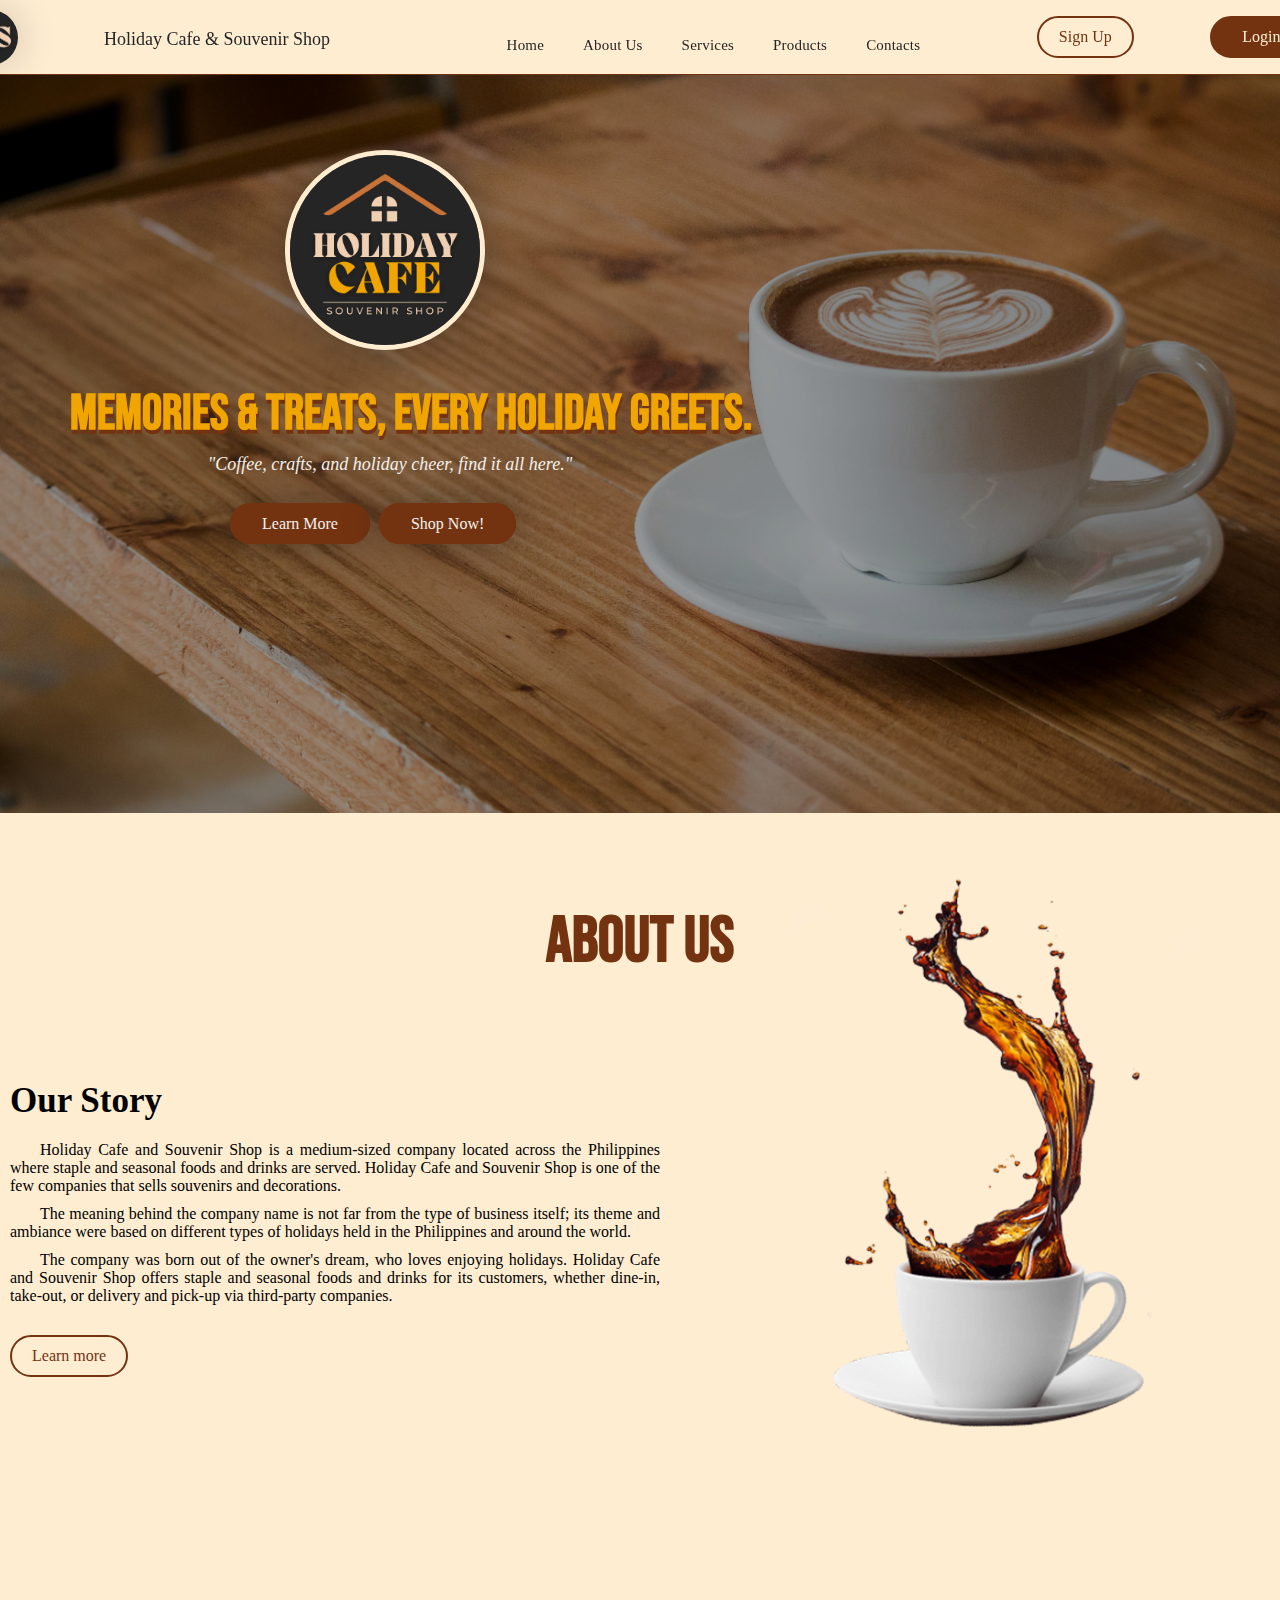
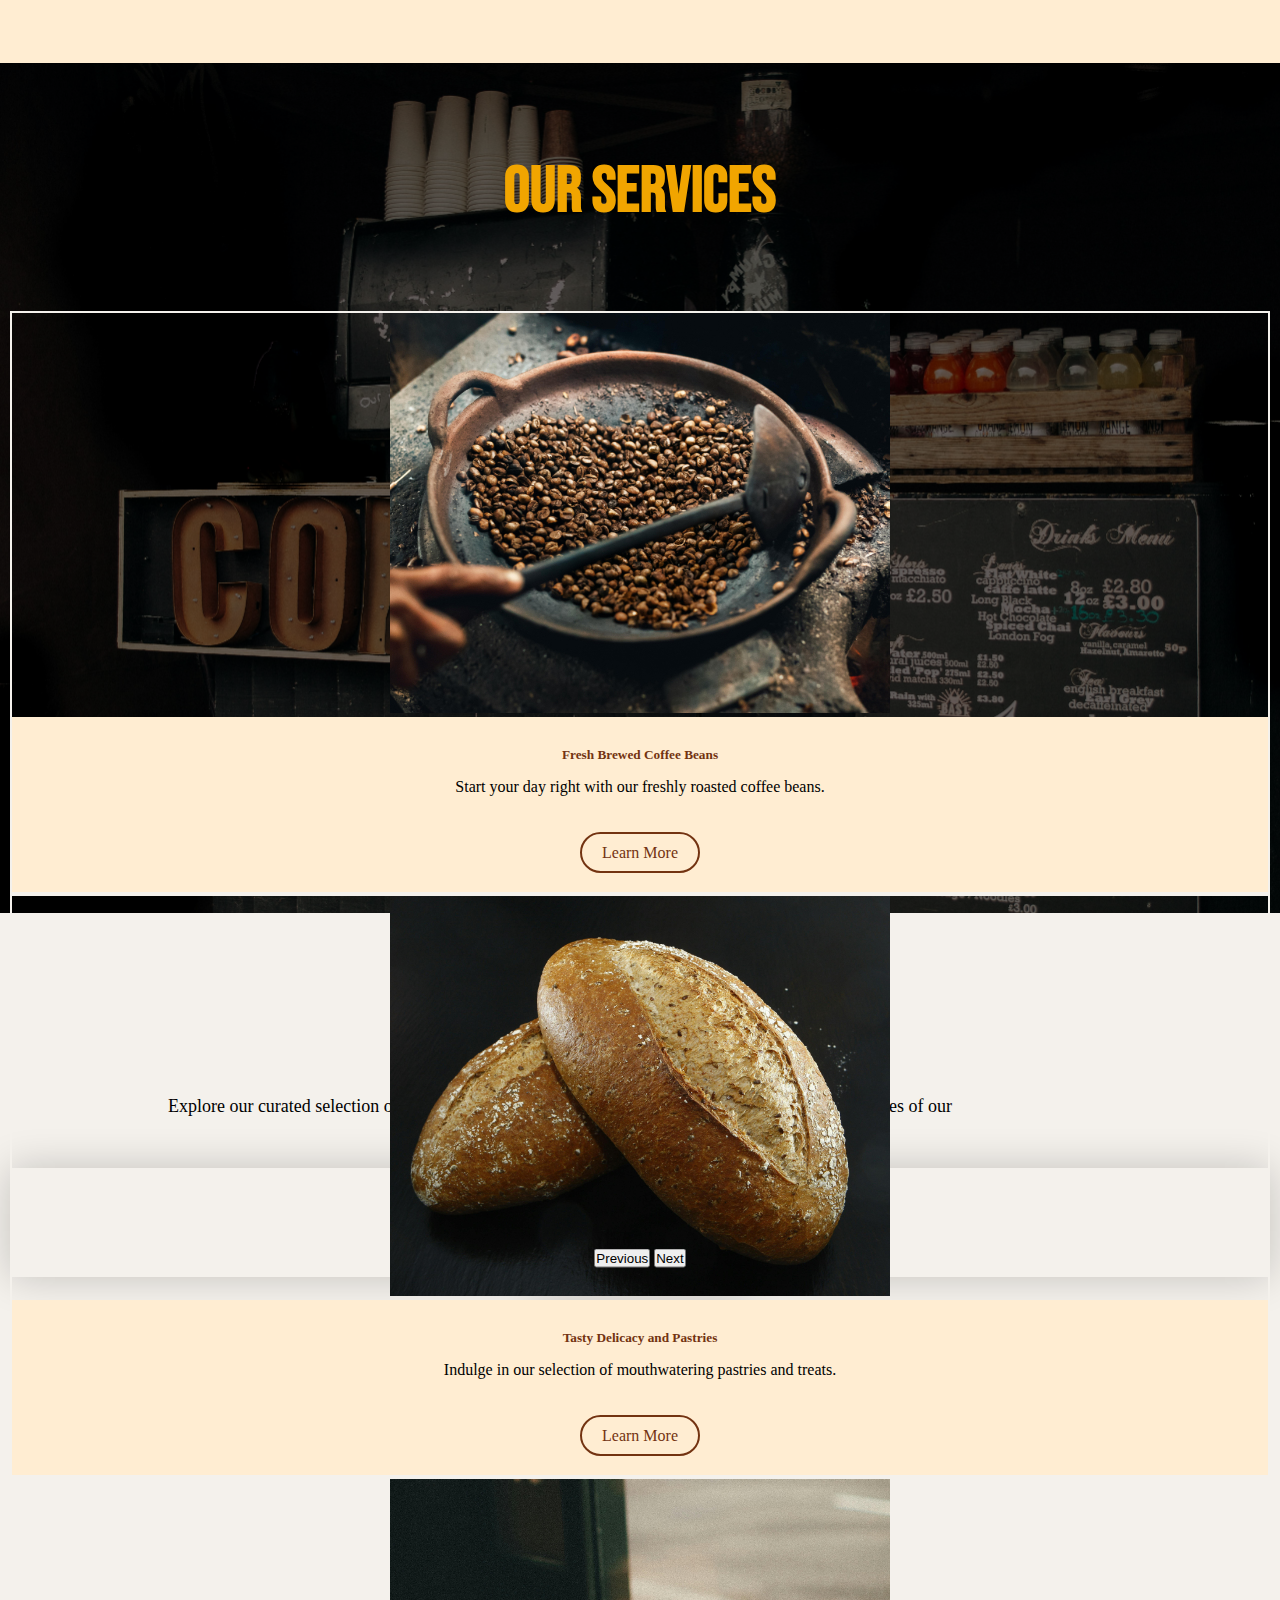
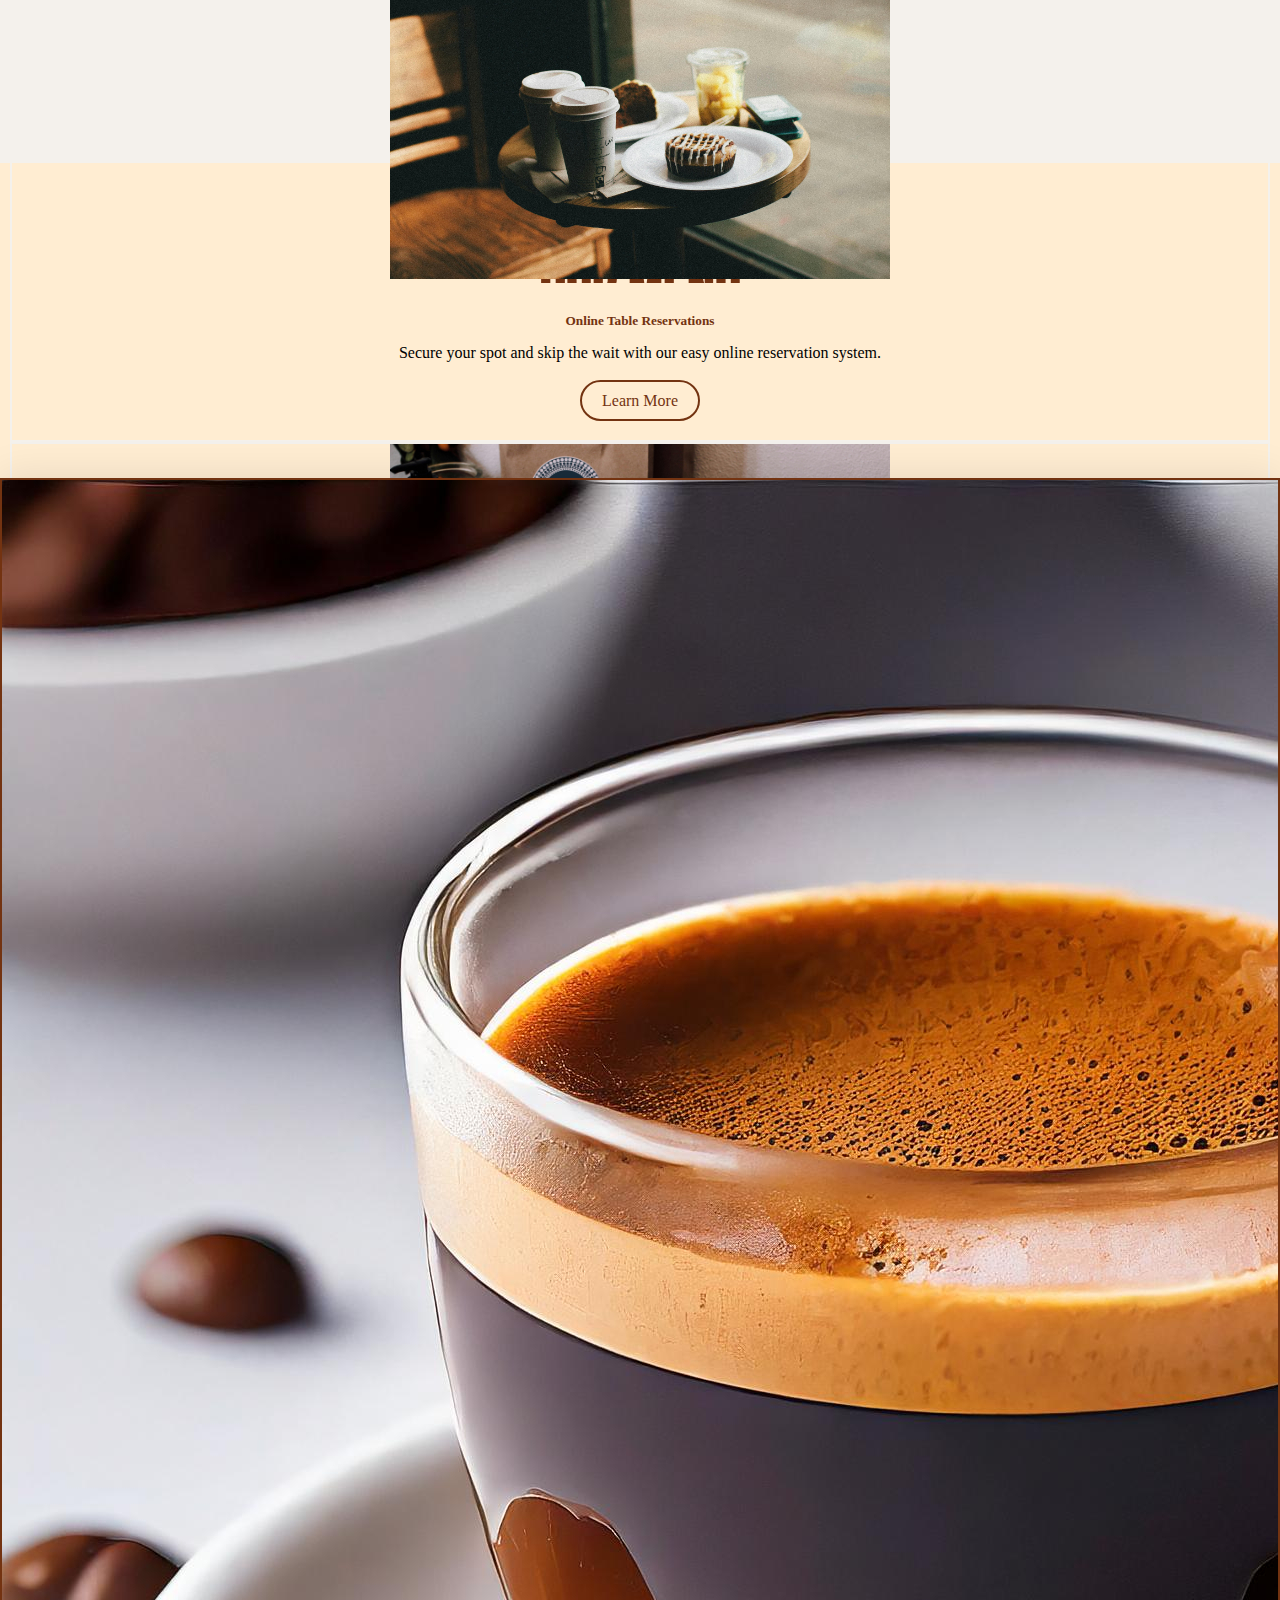
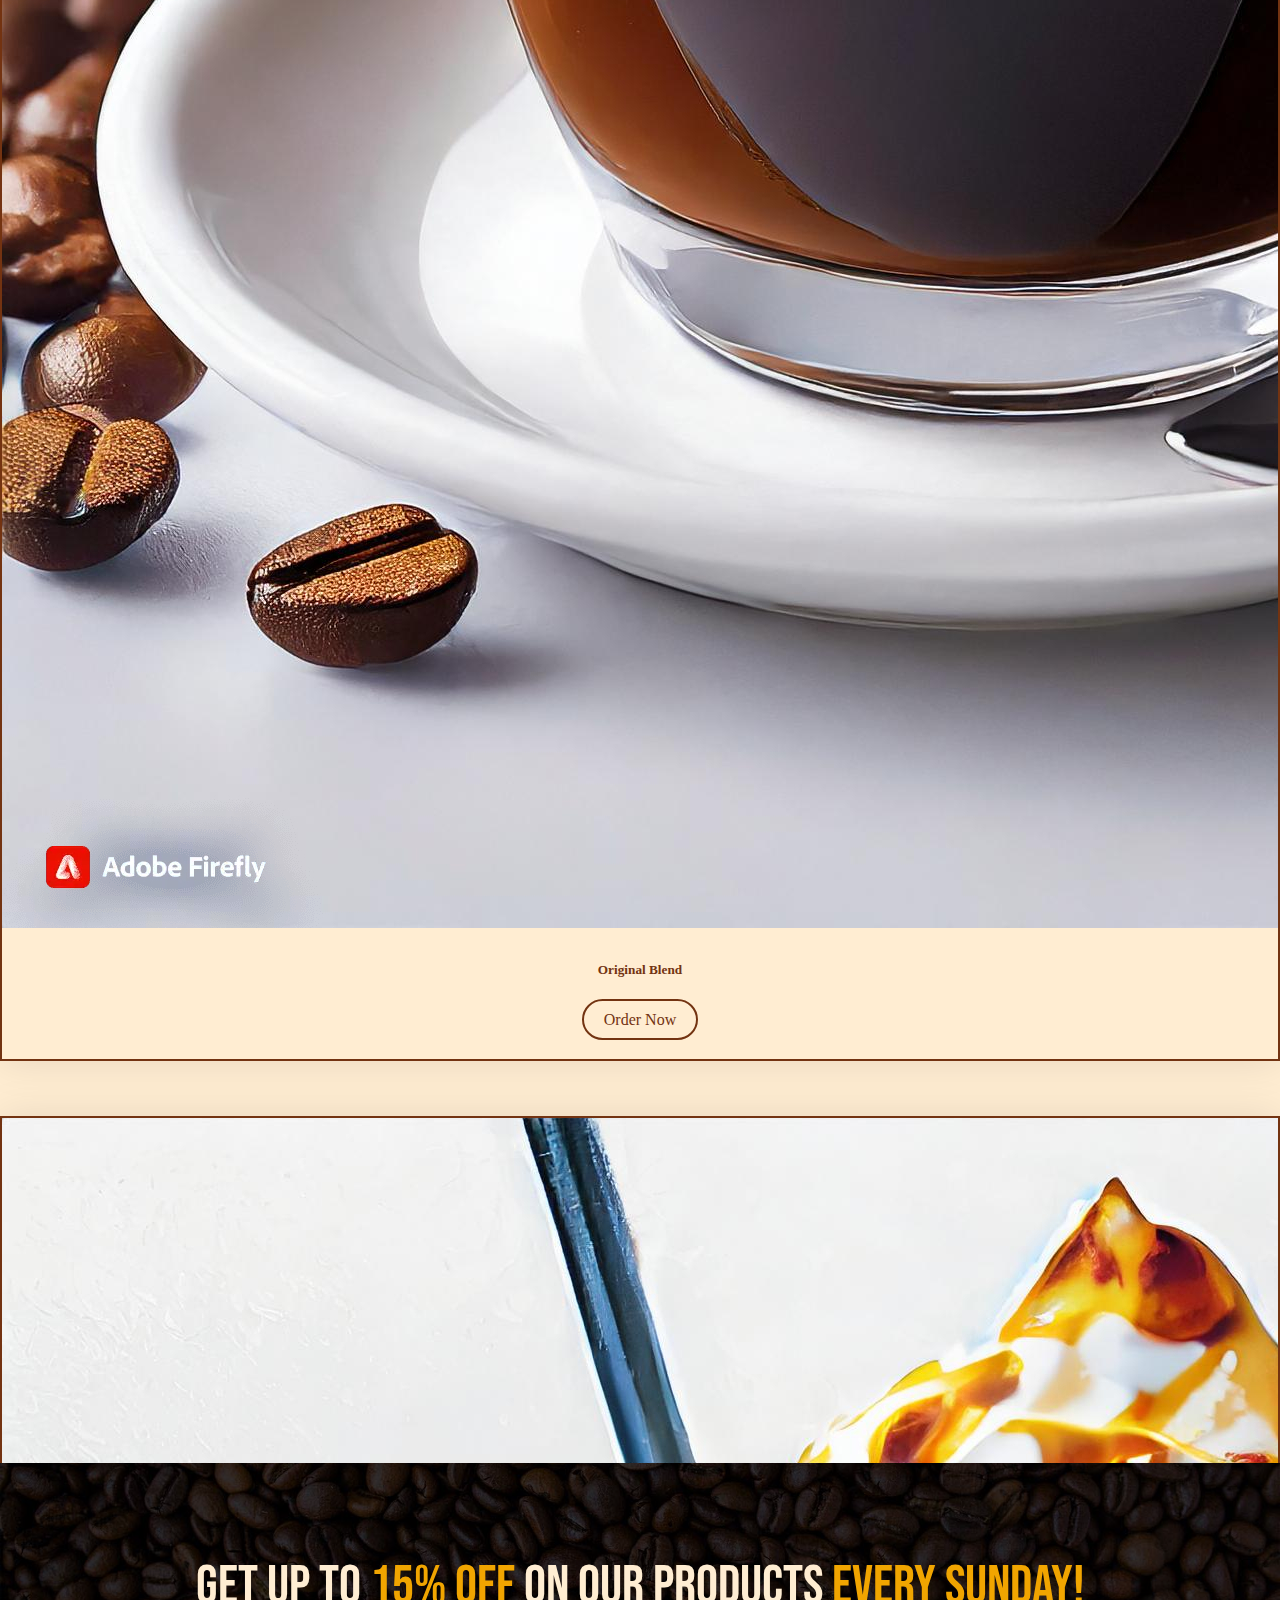
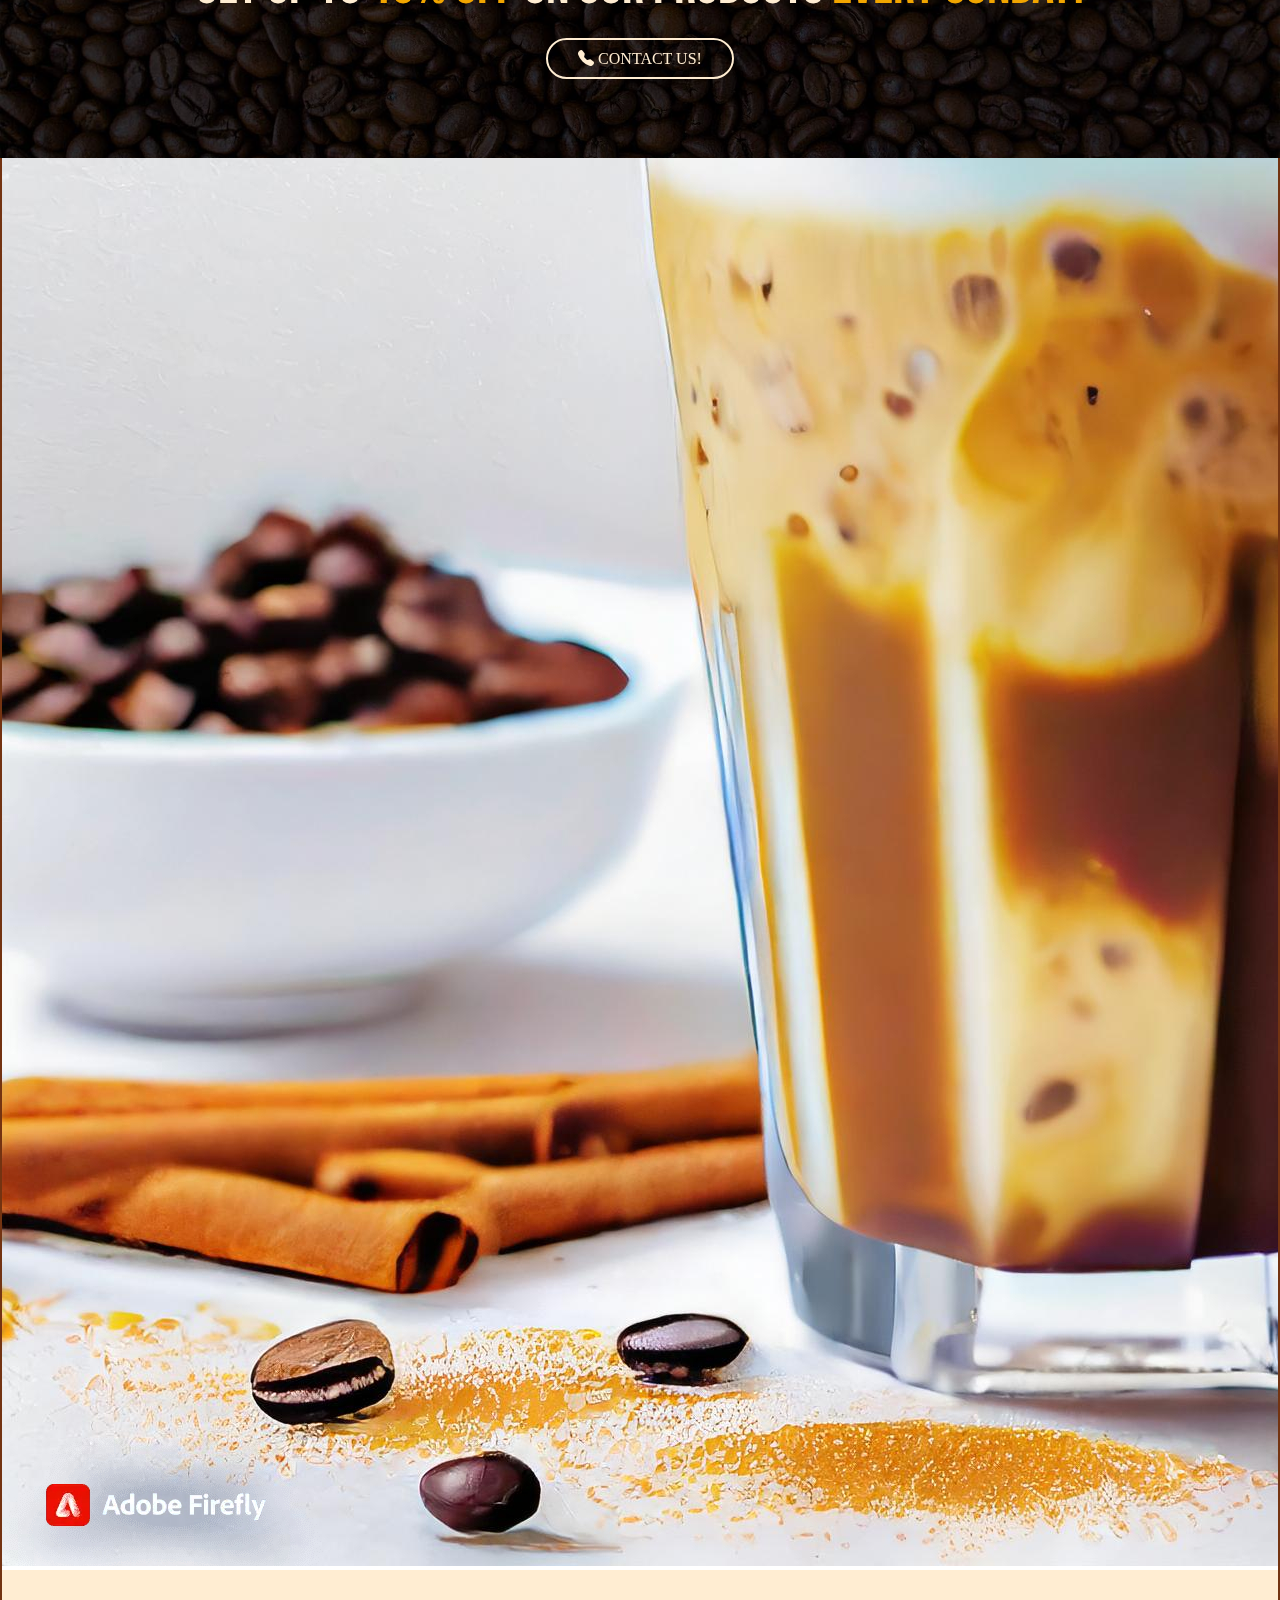
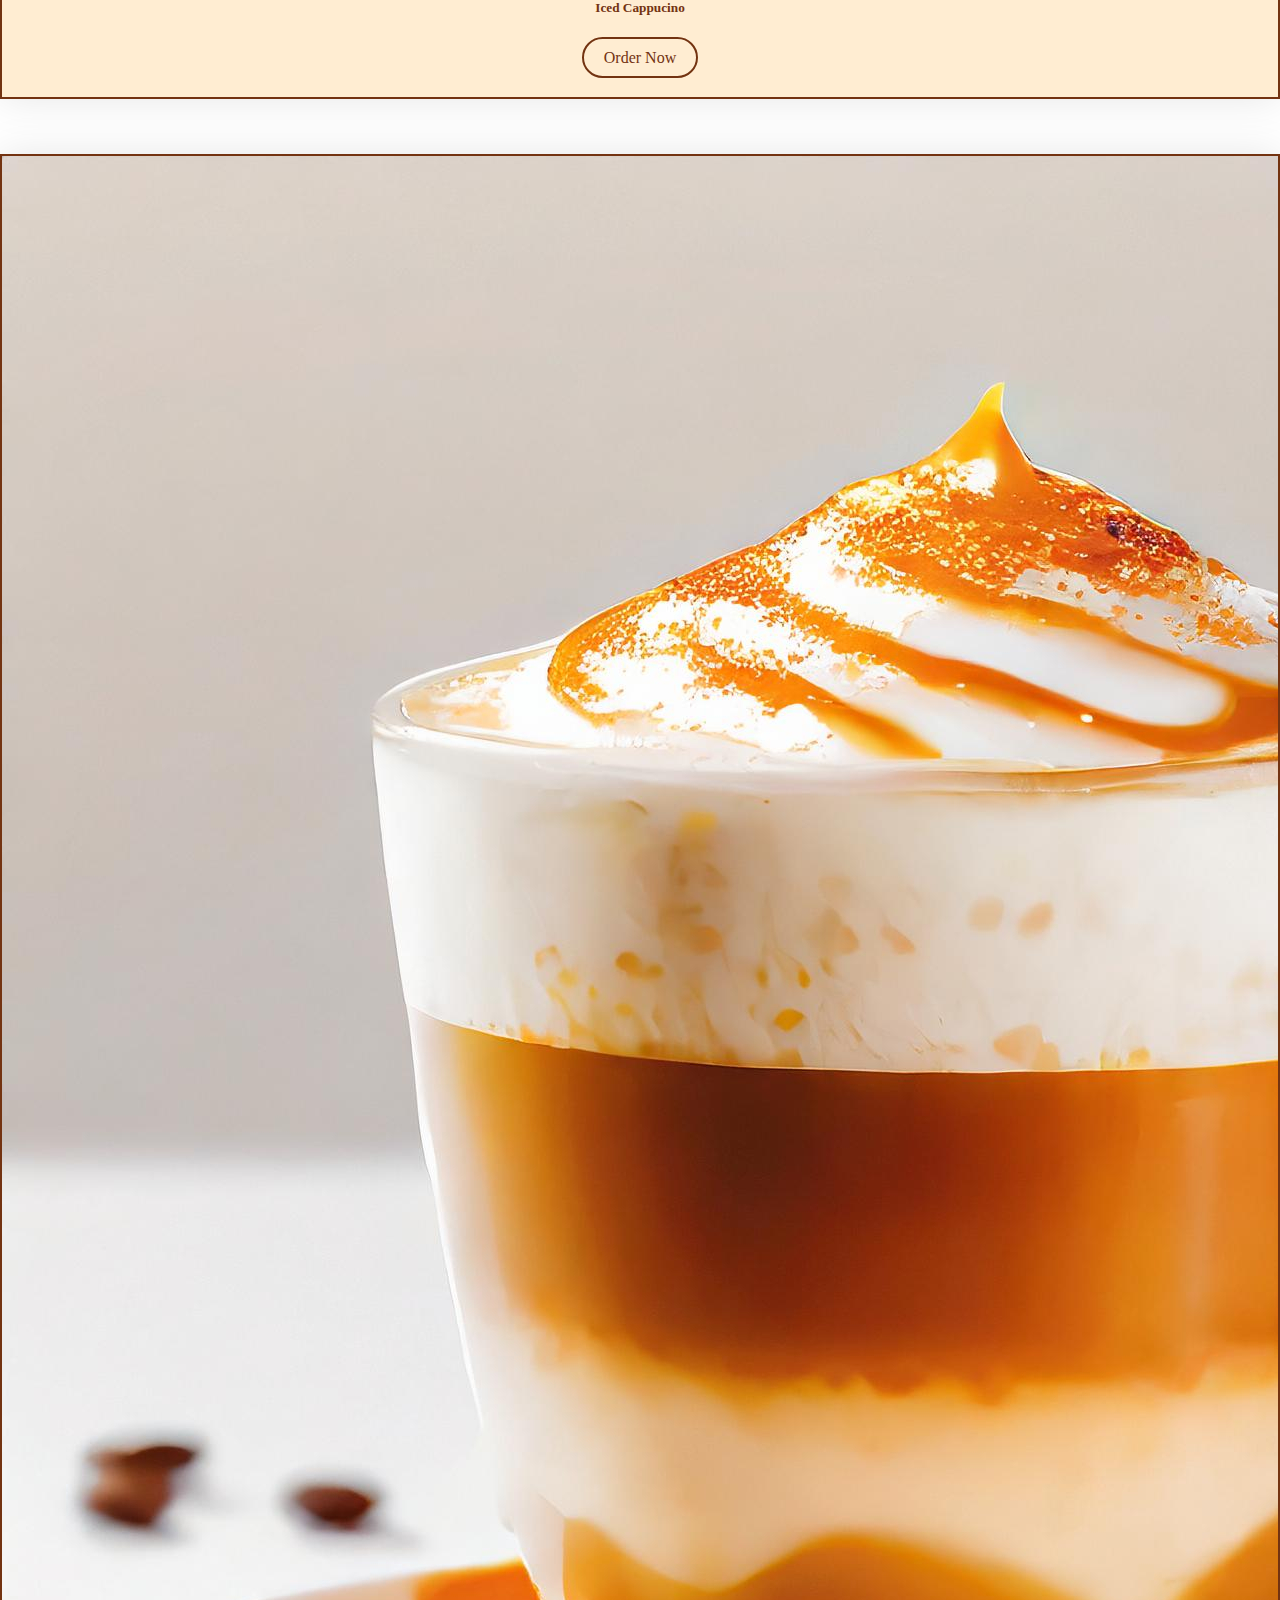
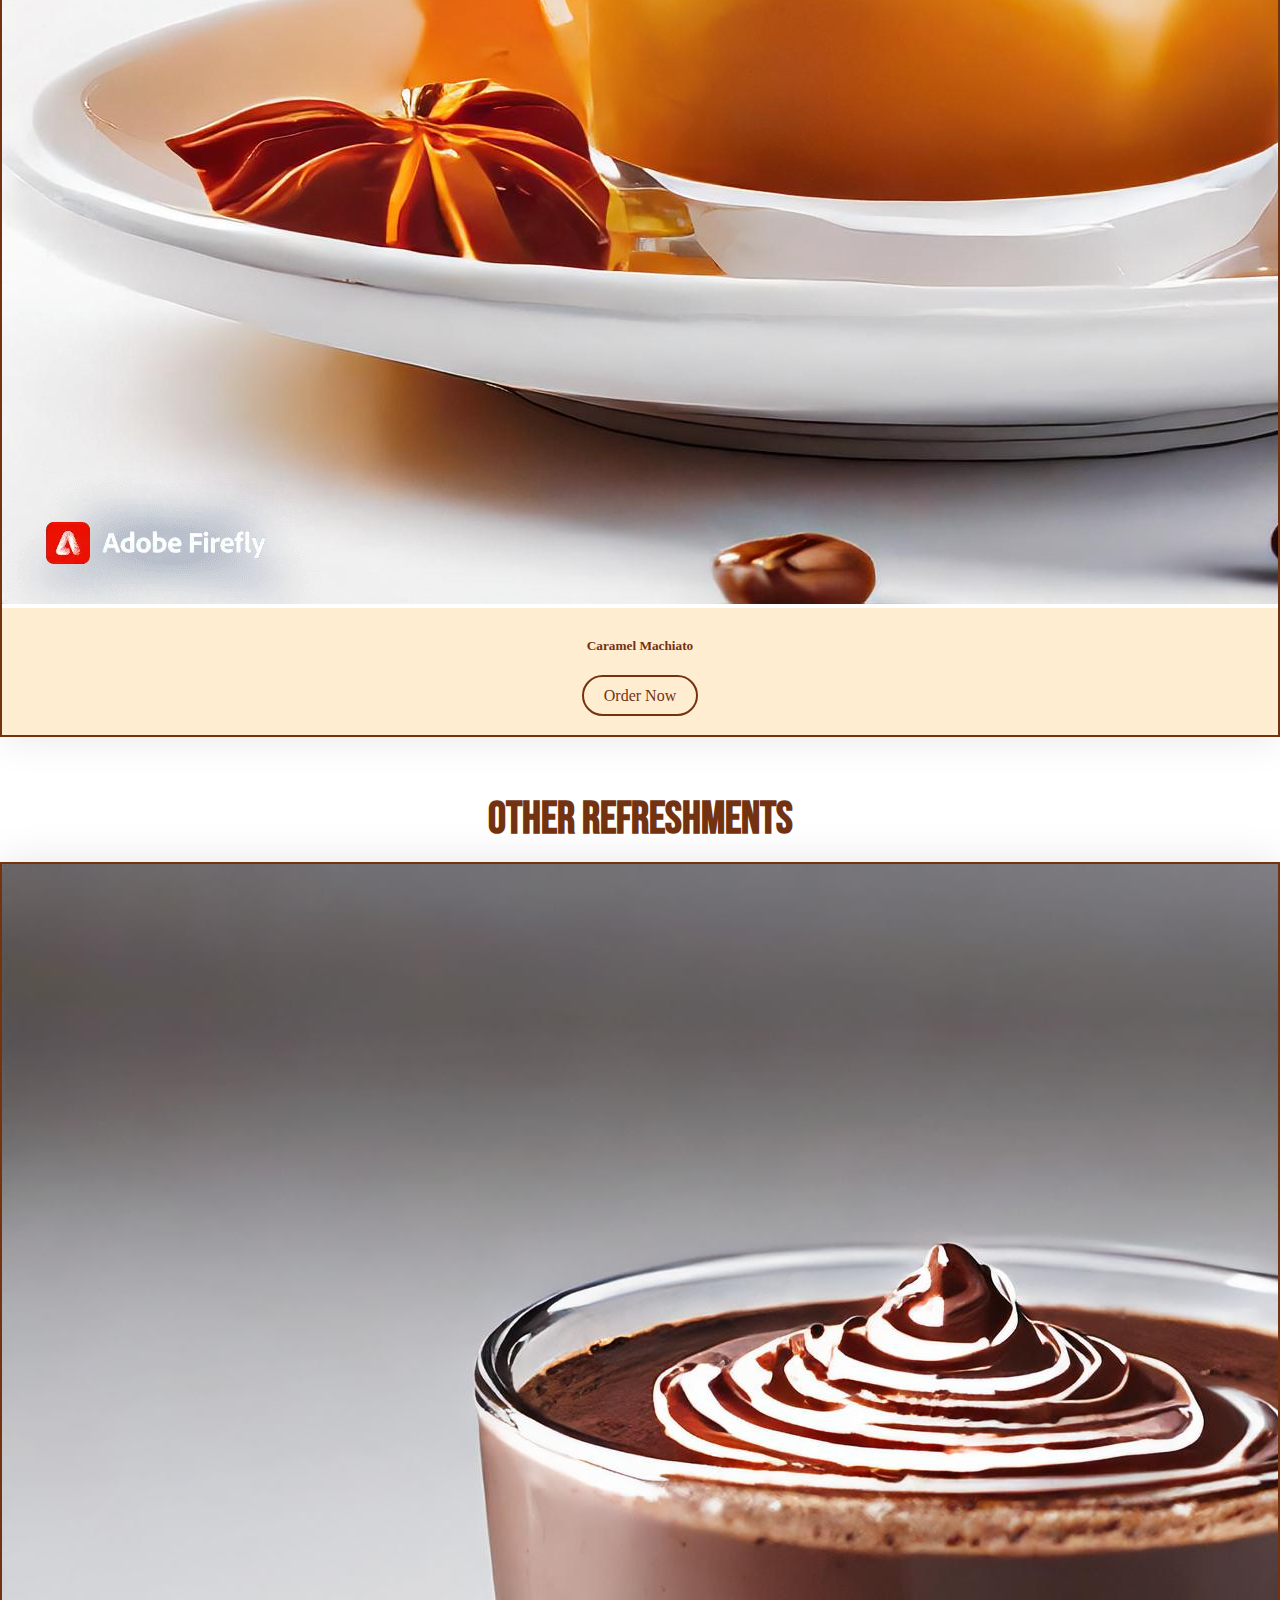
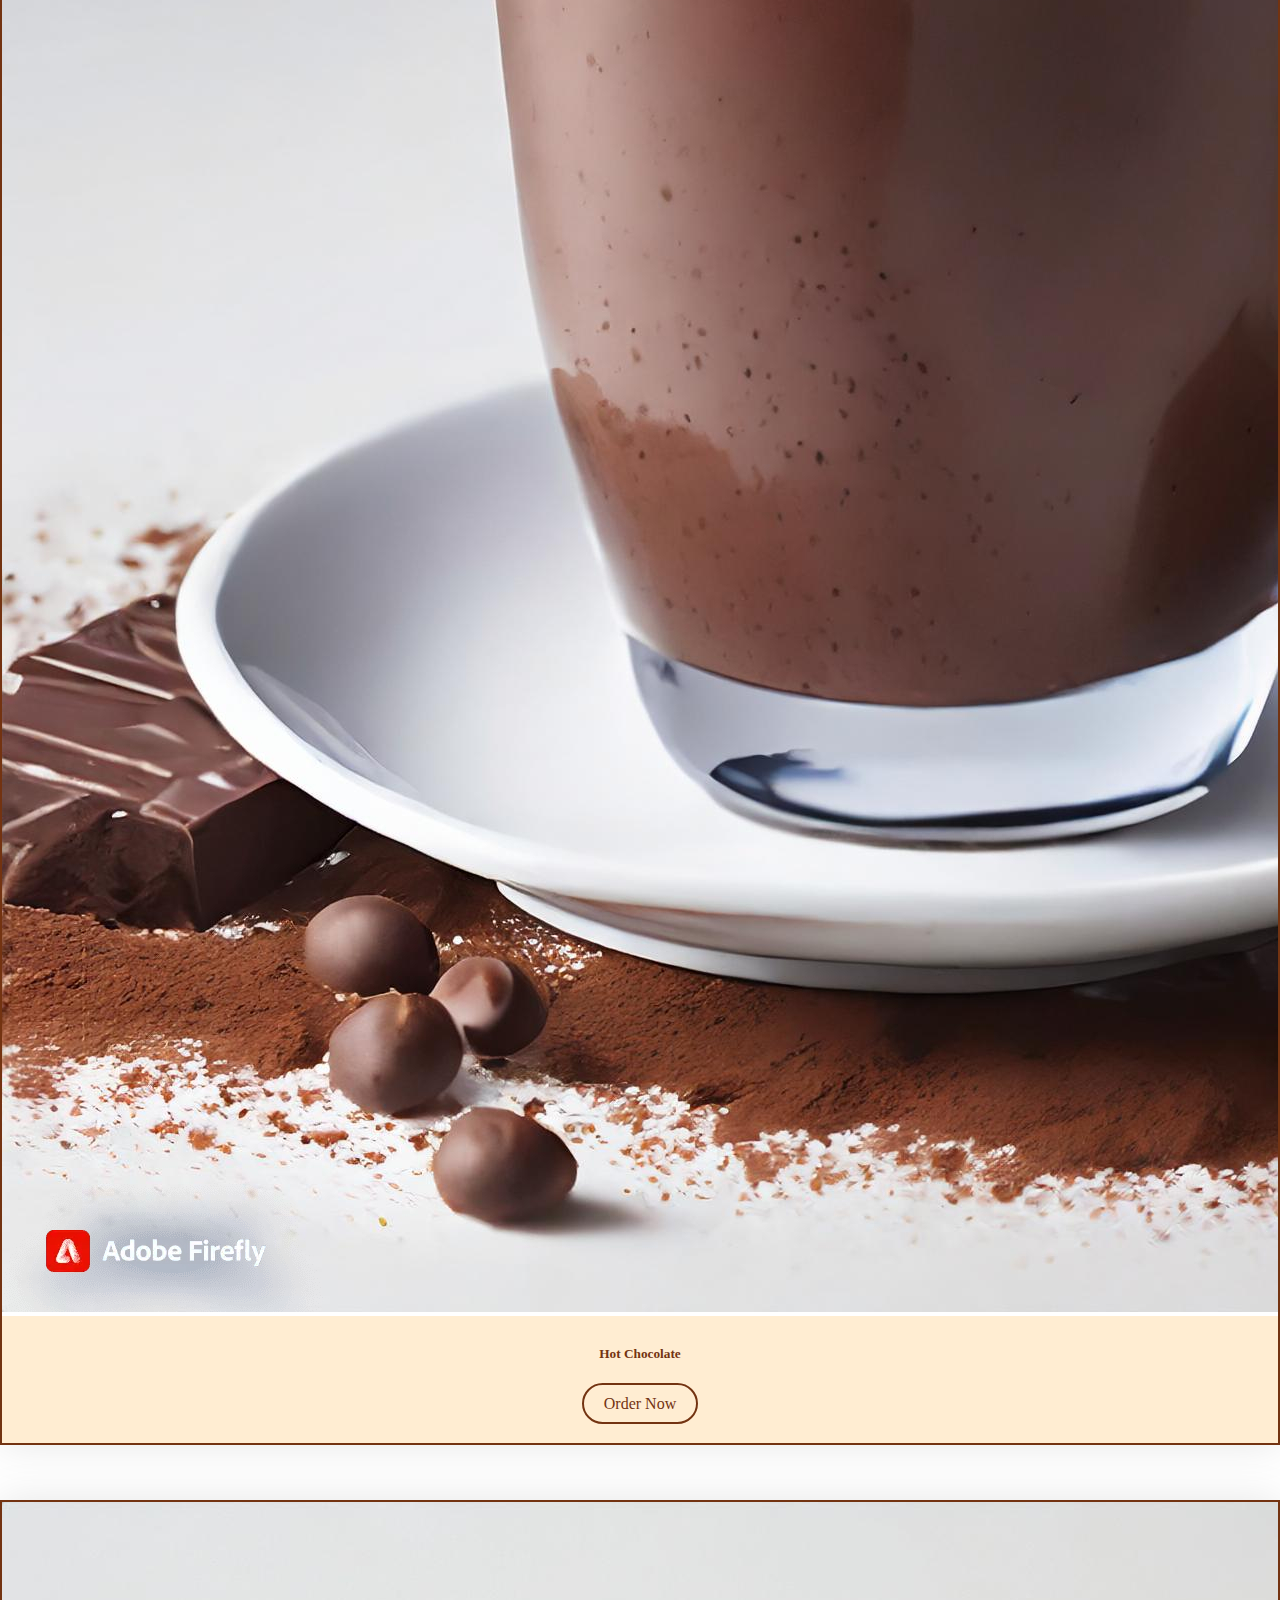
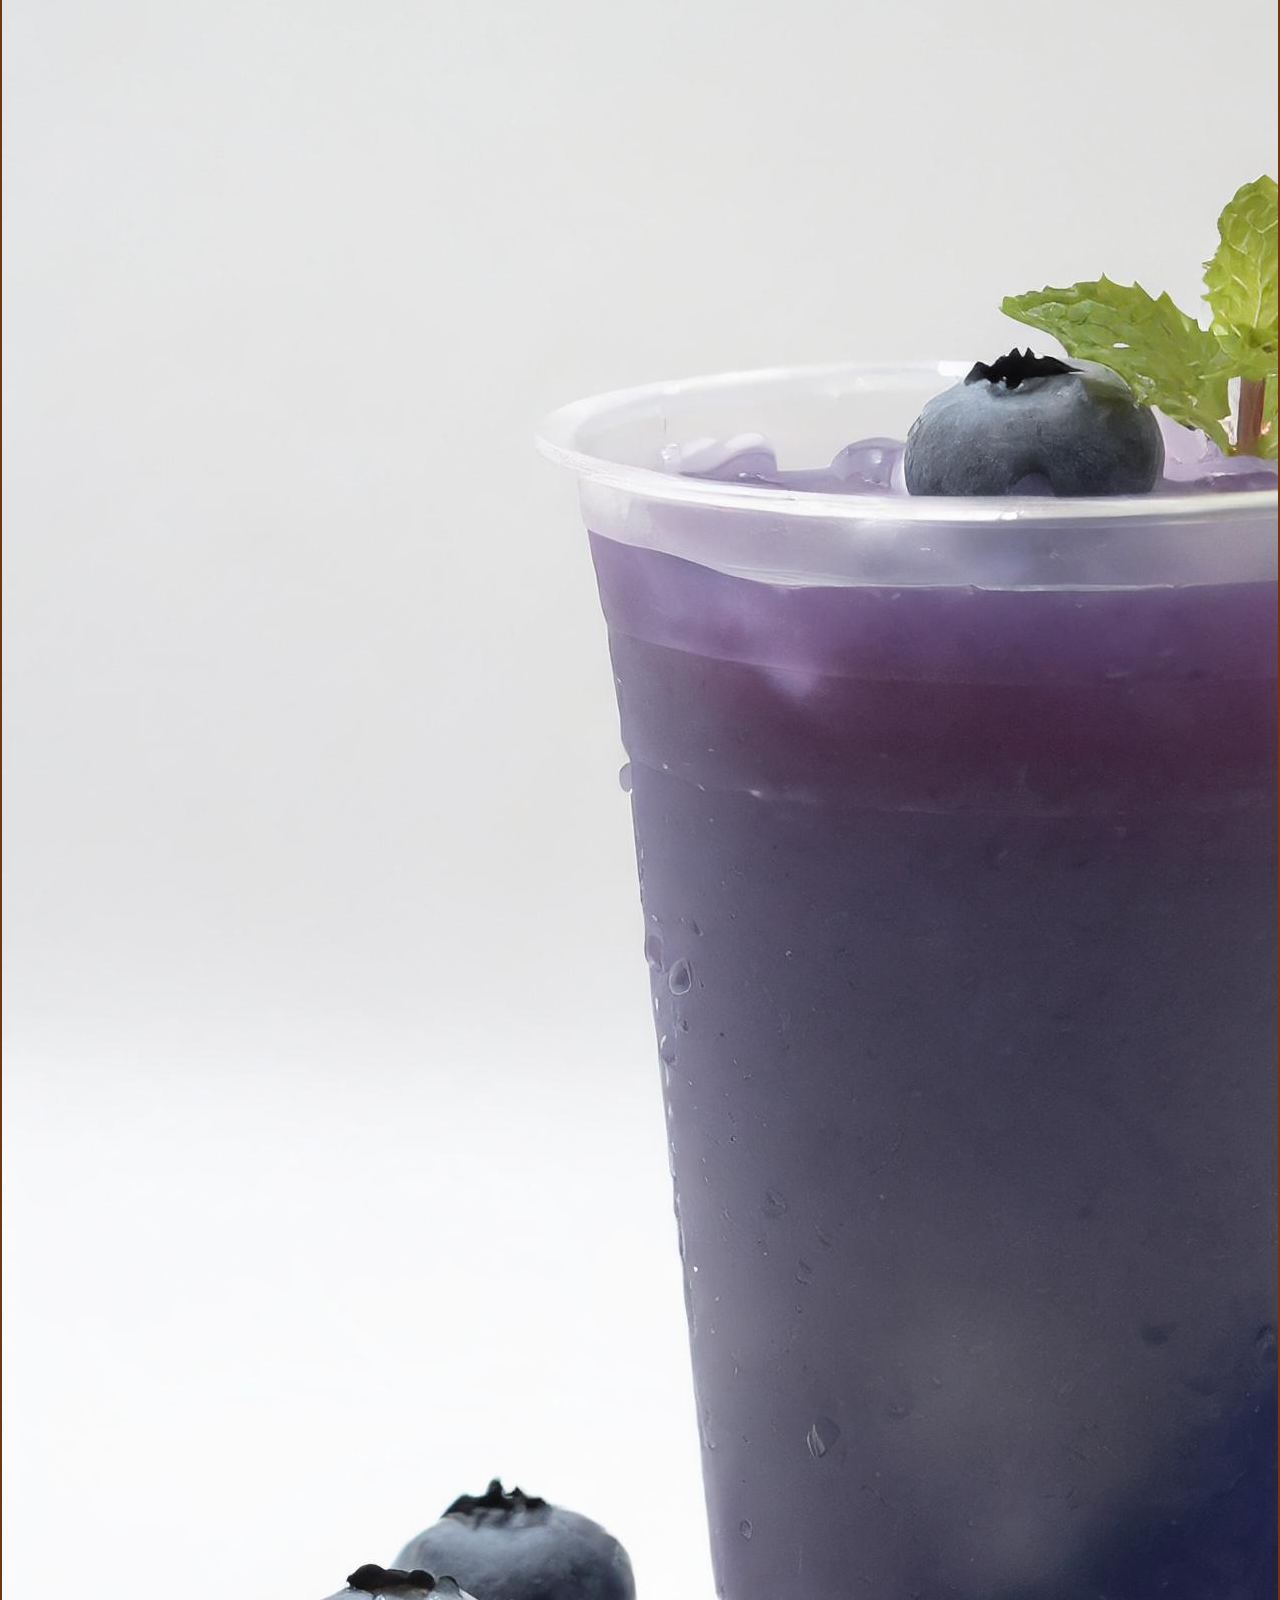
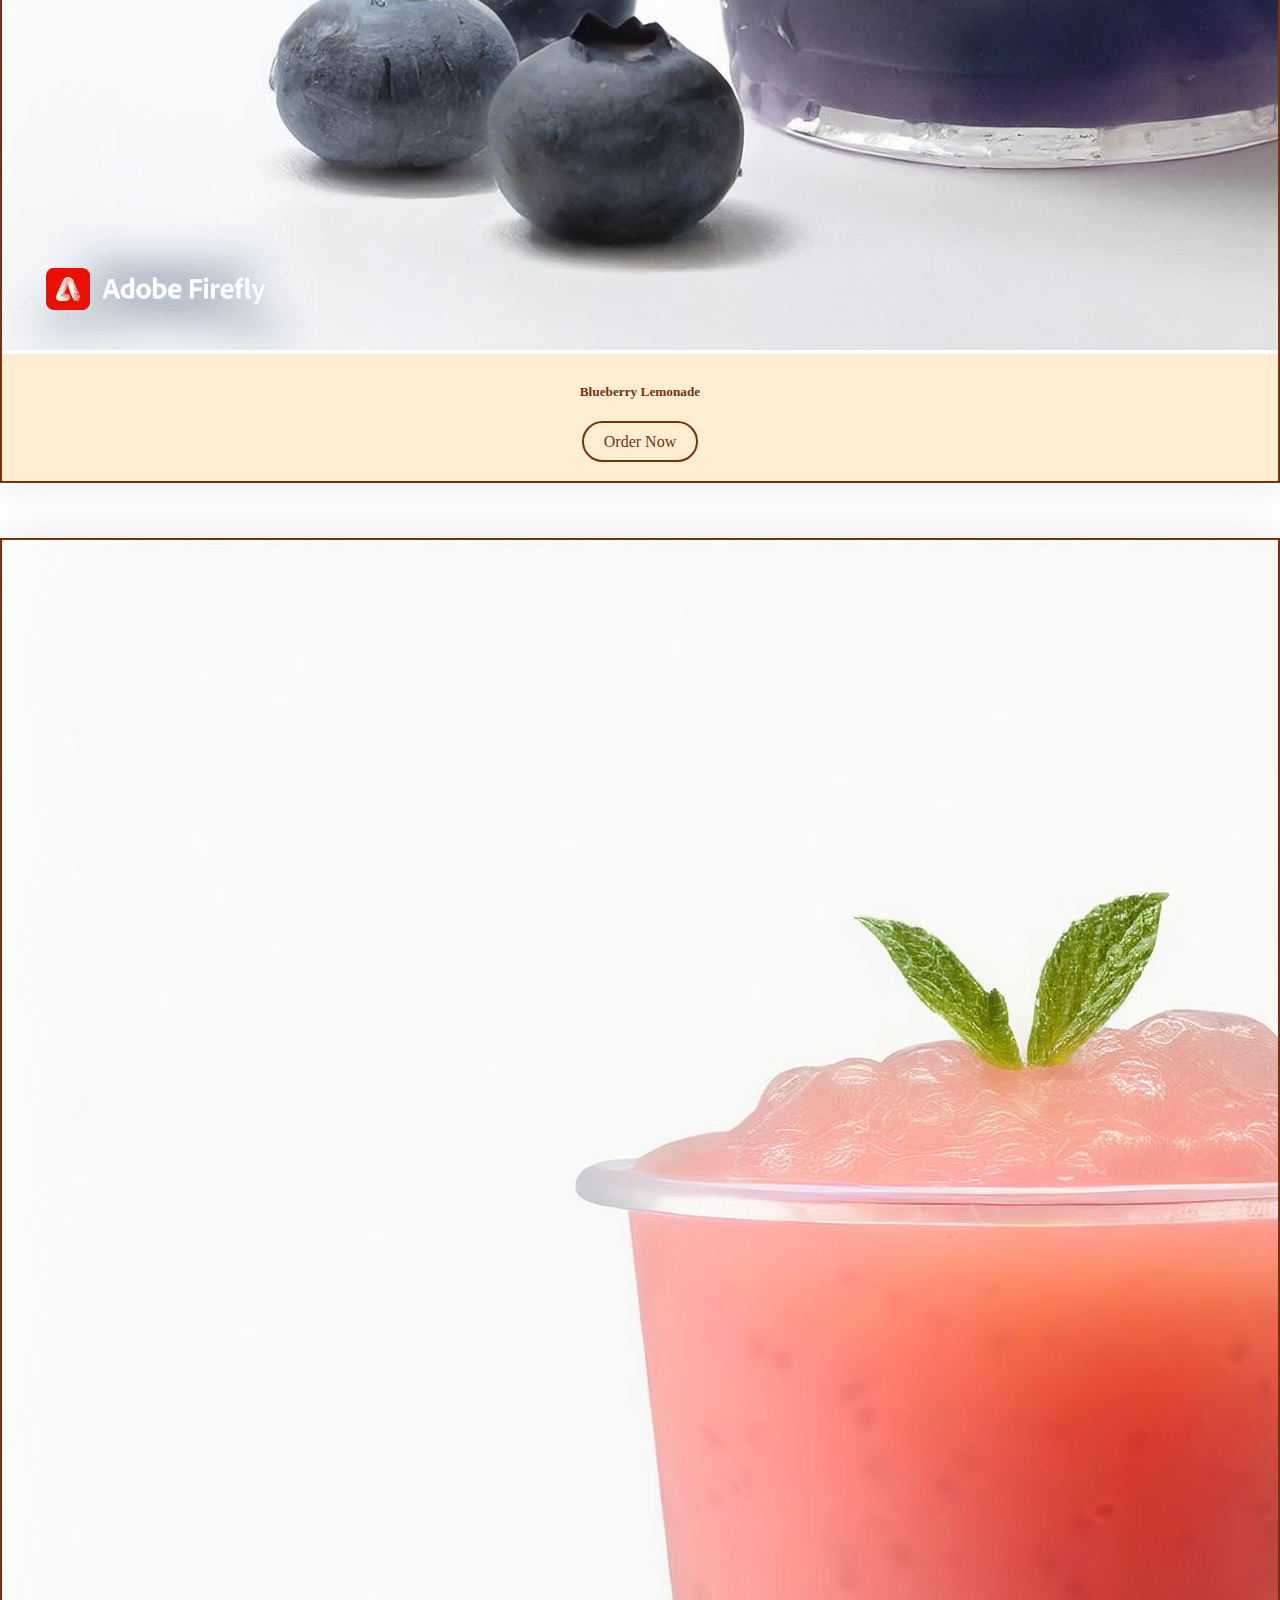
==== index.html @ 12366257 "update html, img" ====
<!DOCTYPE html>
<html lang="en">
<head>
    <meta charset="UTF-8">
    <meta name="viewport" content="width=device-width, initial-scale=1.0">

    <!-- Bootstrap CSS -->
    <link rel="stylesheet" href="https://cdn.jsdelivr.net/npm/bootstrap@5.3.2/dist/css/bootstrap.min.css" integrity="sha384-T3c6CoIi6uLrA9TneNEoa7RxnatzjcDSCmG1MXxSR1GAsXEV/Dwwykc2MPK8M2HN" crossorigin="anonymous">

    <!-- Bootstrap Icons (for carousel control icons) -->
    <link href="https://cdn.jsdelivr.net/npm/bootstrap-icons/font/bootstrap-icons.css" rel="stylesheet">

    <!-- Poppins font -->
    <link rel="preconnect" href="https://fonts.googleapis.com">
    <link rel="preconnect" href="https://fonts.gstatic.com" crossorigin>
    <link href="https://fonts.googleapis.com/css2?family=Poppins:wght@300;400;500;700&display=swap" rel="stylesheet">

    <!-- Bebas Neue font-->
    <link rel="preconnect" href="https://fonts.googleapis.com">
    <link rel="preconnect" href="https://fonts.gstatic.com" crossorigin>
    <link href="https://fonts.googleapis.com/css2?family=Bebas+Neue&display=swap" rel="stylesheet">

    <!-- Anton font -->
    <link rel="preconnect" href="https://fonts.googleapis.com">
    <link rel="preconnect" href="https://fonts.gstatic.com" crossorigin>
    <link href="https://fonts.googleapis.com/css2?family=Anton&family=Bebas+Neue&display=swap" rel="stylesheet">

    <link rel="stylesheet" href="CSS/styles.css">
    <title>H&S - WEBSITE</title>
</head>
<body>
        <header>
            <div class="container">
                <a href="#home"><img src="img/logos/nav-logo.png"></a>
                <h1 id="nav-title">Holiday Cafe & Souvenir Shop</h1>
                <nav>
                    <ul>
                        <li><a href="#home">Home</a></li>
                        <li><a href="#about-us">About Us</a></li>
                        <li><a href="#services">Services</a></li>
                        <li><a href="#featured-products">Products</a></li>
                        <li><a href="#contacts">Contacts</a></li>
                    </ul>
                </nav>
                <a class="btn-1" href="register.html">Sign Up</a>
                <a class="btn-2" href="login.html">Login</a>
            </div>
        </header>
    
<!-- Starting Heading Section-->
  <section id="home">
    <div class="container"> 
      <a href="#home"><img src="img/logos/main-logo.png"></a>
      <h2>Memories & treats, every holiday greets.</h2>
      <p>"Coffee, crafts, and holiday cheer, find it all here."</p>
      <a href="" class="btn-3" id="learn-more">Learn More</a>
      <a href="" class="btn-3" id="shop-now">Shop Now!</a>
    </div>
  </section>
<!-- End of Heading Section-->


 <!-- Starting About Us Section -->
  <section id="about-us" class="about-us">
    <div class="container">
      <h2>About Us</h2>

      <h3>Our Story</h3>
      <p>Holiday Cafe and Souvenir Shop is a medium-sized company located across the Philippines where staple and seasonal foods and drinks are served. Holiday Cafe and Souvenir Shop is one of the few companies that sells souvenirs and decorations.</p>
      <p>The meaning behind the company name is not far from the type of business itself; its theme and ambiance were based on different types of holidays held in the Philippines and around the world.</p>
      <p>The company was born out of the owner's dream, who loves enjoying holidays. Holiday Cafe and Souvenir Shop offers staple and seasonal foods and drinks for its customers, whether dine-in, take-out, or delivery and pick-up via third-party companies.</p>

      <a href="" class="btn-1">Learn more</a>

      <img src="img/about-us.png">
    </div>
      
  </section>
 <!-- End of About Us Section -->

 <!-- Starting Our Services Section -->
  <section id="services" class="services">
    <div class="container">
      <h2>Our Services</h2>
      <div class="row">
        <div class="col-md-6 col-lg-3">
          <div class="card">
            <img src="img/services-1.jpg" class="card-img-top" alt="Service 1 Image">
            <div class="card-body">
              <h5 class="card-title">Fresh Brewed Coffee Beans</h5>
              <p class="card-text">Start your day right with our freshly roasted coffee beans.</p><br>
              <a href="#" class="btn-1">Learn More</a>
            </div>
          </div>
        </div>
        <div class="col-md-6 col-lg-3">
          <div class="card">
            <img src="img/services-2.jpg" class="card-img-top" alt="Service 2 Image">
            <div class="card-body">
              <h5 class="card-title">Tasty Delicacy and Pastries</h5>
              <p class="card-text">Indulge in our selection of mouthwatering pastries and treats.</p><br>
              <a href="#" class="btn-1">Learn More</a>
            </div>
          </div>
        </div>
        <div class="col-md-6 col-lg-3">
          <div class="card">
            <img src="img/services-3.jpg" class="card-img-top" alt="Service 3 Image">
            <div class="card-body">
              <h5 class="card-title">Online Table Reservations</h5>
              <p class="card-text">Secure your spot and skip the wait with our easy online reservation system.</p>
              <a href="#" class="btn-1">Learn More</a>
            </div>
          </div>
        </div>
        <div class="col-md-6 col-lg-3">
          <div class="card">
            <img src="img/services-4.jpg" class="card-img-top" alt="Service 4 Image">
            <div class="card-body">
              <h5 class="card-title">High Quality Souvenirs</h5>
              <p class="card-text">Take a piece of our experience home with our unique and high-quality souvenirs.</p>
              <a href="#" class="btn-1">Learn More</a>
            </div>
          </div>
        </div>
      </div>

    </div>
  </section>
  <!-- End of Our Services Section -->

 

  <!-- Start of Featured Product Section -->
  <section id="featured-products">
    <div class="container">
      <h2>Exclusive Products</h2>
      <p>Explore our curated selection of featured products, carefully chosen to meet the needs and preferences of our customers.</p>
      <div class="row">
        <div class="col-md-8 mx-auto">
          <div id="productCarousel" class="carousel slide product-card" data-bs-ride="carousel">
            <div class="carousel-inner">
              <div class="carousel-item active">
                <img src="img/promo banner/promo1.png" class="d-block w-100" alt="Product 1">
              </div>
              <div class="carousel-item">
                <img src="img/promo banner/promo1.png" class="d-block w-100" alt="Product 2">
              </div>
              <div class="carousel-item">
                <img src="img/promo banner/promo1.png" class="d-block w-100" alt="Product 3">
              </div>
              <div class="carousel-item">
                <img src="img/promo banner/promo1.png" class="d-block w-100" alt="Product 4">
              </div>
              <div class="carousel-item">
                <img src="img/promo banner/promo1.png" class="d-block w-100" alt="Product 5">
              </div>
            </div>
            <button class="carousel-control-prev" type="button" data-bs-target="#productCarousel" data-bs-slide="prev">
              <span class="carousel-control-prev-icon" aria-hidden="true"></span>
              <span class="visually-hidden">Previous</span>
            </button>
            <button class="carousel-control-next" type="button" data-bs-target="#productCarousel" data-bs-slide="next">
              <span class="carousel-control-next-icon" aria-hidden="true"></span>
              <span class="visually-hidden">Next</span>
            </button>
          </div>
        </div>
      </div>
      <a href="" class="btn-2"><i class="bi bi-bag-heart"></i> CHECK OUT NOW!</a>
    </div>
  </section>
  <!-- End of Featured Product Section -->

  
  <!-- Start of Our Product Section -->
  <section id="products">
    <div class="container">
      <h2>Our Menu</h2>
      <p>Experience the essence of indulgence with our expertly blended coffees, premium teas, delectable pastries, and much more! <a href="">View All</a></p>
    </div>

    <!-- Brewed Coffee -->
  <h3 class="mt-5 product-header">Brewed Coffee</h3>
  <div class="row justify-content-center">
    <div class="col-md-3">
      <div class="card" id="product-card">
        <img src="img/menu-products/HOT-COFFEES/original-blend.jpg" class="card-img-top" alt="...">
        <div class="card-body">
          <h5 class="card-title">Original Blend</h5>
          <br>
          <a href="#" class="btn-1">Order Now</a>
        </div>
      </div>
    </div>
    <div class="col-md-3">
      <div class="card" id="product-card">
        <img src="img/menu-products/ICED-COFFEES/cappucino-iced coffee.jpg" class="card-img-top" alt="...">
        <div class="card-body">
          <h5 class="card-title">Iced Cappucino</h5>
          <br>
          <a href="#" class="btn-1">Order Now</a>
        </div>
      </div>
    </div>
    <div class="col-md-3">
      <div class="card" id="product-card">
        <img src="img/menu-products/HOT-COFFEES/caramel-machiato-coffee.jpg" class="card-img-top" alt="...">
        <div class="card-body">
          <h5 class="card-title">Caramel Machiato</h5>
          <br>
          <a href="#" class="btn-1">Order Now</a>
        </div>
      </div>
    </div>
  </div>

  <!-- Other Beverages -->
  <h3 class="mt-5 product-header">Other Refreshments</h3>
  <div class="row justify-content-center">
    <div class="col-md-3">
      <div class="card" id="product-card">
        <img src="img/menu-products/HOT-CHOCOLATE/hot-chocolate.jpg" class="card-img-top" alt="...">
        <div class="card-body">
          <h5 class="card-title">Hot Chocolate</h5>
          <br>
          <a href="#" class="btn-1">Order Now</a>
        </div>
      </div>
    </div>
    <div class="col-md-3">
      <div class="card" id="product-card">
        <img src="img/menu-products/LEMONADES/blueberry-lemonade.jpg" class="card-img-top" alt="...">
        <div class="card-body">
          <h5 class="card-title">Blueberry Lemonade</h5>
          <br>
          <a href="#" class="btn-1">Order Now</a>
        </div>
      </div>
    </div>
    <div class="col-md-3">
      <div class="card" id="product-card">
        <img src="img/menu-products/LEMONADES/peach-juice.jpg" class="card-img-top" alt="...">
        <div class="card-body">
          <h5 class="card-title">Peach Juice</h5>
          <br>
          <a href="#" class="btn-1">Order Now</a>
        </div>
      </div>
    </div>
  </div>

  <!-- Delicacy and Pastries -->
  <h3 class="mt-5 product-header">Delicacy and Pastries</h3>
  <div class="row justify-content-center">
    <div class="col-md-3">
      <div class="card" id="product-card">
        <img src="img/menu-products/PASTA/seafood-pasta.jpg" class="card-img-top" alt="...">
        <div class="card-body">
          <h5 class="card-title">Seafood Pasta</h5>
          <br>
          <a href="#" class="btn-1">Order Now</a>
        </div>
      </div>
    </div>
    <div class="col-md-3">
      <div class="card" id="product-card">
        <img src="img/menu-products/SANDWICHES/grilled-beef-sandwich.jpg" class="card-img-top" alt="...">
        <div class="card-body">
          <h5 class="card-title">Grilled Beef Sandwich</h5>
          <br>
          <a href="#" class="btn-1">Order Now</a>
        </div>
      </div>
    </div>
    <div class="col-md-3">
      <div class="card" id="product-card">
        <img src="img/menu-products/PASTRIES/croissant-pastries.jpg" class="card-img-top" alt="...">
        <div class="card-body">
          <h5 class="card-title">Croissant Bread</h5>
          <br>
          <a href="#" class="btn-1">Order Now</a>
        </div>
      </div>
    </div>
  </div>

  <!-- Souvenirs and Decoration -->
  <h3 class="mt-5 product-header">Souvenirs and Decorations</h3>
  <div class="row justify-content-center">
    <div class="col-md-3">
      <div class="card" id="product-card">
        <img src="img/menu-products/SOUVENIRS-DECORATIONS/christnas-village-souvenir.jpg" class="card-img-top" alt="...">
        <div class="card-body">
          <h5 class="card-title">Christmas Village</h5>
          <br>
          <a href="#" class="btn-1">Order Now</a>
        </div>
      </div>
    </div>
    <div class="col-md-3">
      <div class="card" id="product-card">
        <img src="img/menu-products/SOUVENIRS-DECORATIONS/heart-keychain-souvenir.jpg" class="card-img-top" alt="...">
        <div class="card-body">
          <h5 class="card-title">Heart Keychain</h5>
          <br>
          <a href="#" class="btn-1">Order Now</a>
        </div>
      </div>
    </div>
    <div class="col-md-3">
      <div class="card" id="product-card">
        <img src="img/menu-products/SOUVENIRS-DECORATIONS/refrigeretor-magnet-2-souvenir.jpg" class="card-img-top" alt="...">
        <div class="card-body">
          <h5 class="card-title">Refrigerator Magnet</h5>
          <br>
          <a href="#" class="btn-1">Order Now</a>
        </div>
      </div>
    </div>
  </div>
    <a href="#" class="btn-2" id="view-more"><i class="bi bi-search-heart-fill"></i> VIEW MORE</a>
</div>

  </section>
 <!-- End of Our Product Section -->

  <!-- Start of Discount Section -->
  <section id="discount-products">
    <div class="container">
      <p class="discount-tagline">Get up to <span id="discount-percent">15% off</span> on our products <span id="discount-percent">every Sunday!</span></p>
      <a href="#" class="btn-4"><i class="bi bi-telephone-fill"></i> CONTACT US!</a>
    </div>
  </section>
  <!-- End of Discount Section -->

  <!-- Start of Table Booking Section -->
<section id="contact">
  <div class="container">
    <h2>CONTACT US NOW!</h2>
  </div>

</section>

   <!-- End of Table Booking Section -->



    <!-- Start of Footer Section -->
  <footer>
    <div class="container">
        <p>&copy; 2024 Holiday Cafe and Souvenir Shop. All rights reserved.</p>
    </div>
</footer>

</body>

<!-- Script for bootstrap 5-->
<script src="https://cdn.jsdelivr.net/npm/bootstrap@5.3.2/dist/js/bootstrap.min.js" integrity="sha384-BBtl+eGJRgqQAUMxJ7pMwbEyER4l1g+O15P+16Ep7Q9Q+zqX6gSbd85u4mG4QzX+" crossorigin="anonymous"></script>

<script src="JS/main.js"></script>
</html>
---- CSS/styles.css ----
* {
  margin: 0;
  padding: 0;
  box-sizing: border-box;
}

html {
  scroll-behavior: smooth;
  overflow-x: hidden;
}

:root {
  --bs-body-font-family: 'Poppins', sans-serif;
}

.container {
  width: 100%;
  top: 0;
  padding: 10px 10px;
}

body {
  height: 1000px;
}

/* Nav bar design and format*/
header {
  background: #FFEDD2;
  font-weight: 400;
  font-style: normal;
  color: #252525;
  border-bottom: 1px solid #733311;
  display: flex;
  align-items: center;
  padding: 2.5px;
  position: fixed; 
  top: 0; 
  width: 100%; 
  height: 75px;
  z-index: 1000;
  transition: 0.3s;
}

header .container {
  display: flex;
  align-items: center;
  justify-content: space-between;
  
}

header img {
  width: 55px; 
  height: auto;
  margin-left: -50px;
  border-radius: 50%;
  float: left;
  box-shadow: 0 0 40px rgba(0, 0, 0, 0.2);
  transition: transform 0.3s ease;
}

header img:hover {
  transform: scale(1.1);
}

header h1 {
  font-size: 18px;
  font-weight: 500;
  justify-content: left;
  margin-right: 5rem;
  padding-top: 5px;
}

nav ul {
  padding-top: 15.5px;
}
nav ul li {
  display: inline;
  margin-right: 15px;
}

nav ul li:last-child {
  margin-left: auto; 
}

nav ul li a {
  color: #252525;
  position: relative;
  text-decoration: none;
  letter-spacing: 0.2px;
  font-size: 15px;
  padding: 0 10px;
}

nav ul li a:after {
  content: "";
  position: absolute;
  background-color: #733311;
  height: 3px;
  width: 0;
  left: 0;
  bottom: -10px;
  transition: 0.5s ease
}

nav ul li a:hover:after {
  width: 100%;
}

/* Button designs for Sign up/Login option */
.btn-1 {
  text-decoration: none;
  color: #733311;
  border: 2px solid #733311;
  padding: 10px 20px;
  border-radius: 25px;
  margin-left: 5px;
  margin-right: -25px;
}


.btn-1:hover {
  background-color: #733311;
  color: #FFEDD2;
  transition: 0.5s ease
}

.btn-2 {
  text-decoration: none;
  color: #FFEDD2;
  background-color: #733311;
  border: 2px solid #733311;
  padding: 10px 30px;
  border-radius: 25px;
  margin-left: 15px;
  margin-right: -45px;
}


.btn-2:hover {
  border: 2px solid #733311;
  background-color: transparent;
  color: #733311;
  transition: 0.5s ease
}

.btn-3 {
  text-decoration: none;
  color: #F4F1EC;
  background-color: #733311;
  border: 2px solid #733311;
  padding: 10px 30px;
  border-radius: 25px;
  margin-left: 15px;
  margin-right: -10px;
  box-shadow: 0 0 40px rgba(0, 0, 0, 0.3);
}


.btn-3:hover {
  border: 2px solid #F4F1EC;
  background-color: transparent;
  filter: blur(0.5px);
  color: #F4F1EC;
  transition: 0.5s ease
}

.btn-4 {
  text-decoration: none;
  color: #FFEDD2;
  background-color: transparent;
  border: 2px solid #FFEDD2;
  filter: blur(0.5px);
  padding: 10px 30px;
  border-radius: 25px;
  margin-left: 15px;
  margin-right: 15px;
  box-shadow: 0 0 40px rgba(0, 0, 0, 0.3);
}


.btn-4:hover {
  border: 2px solid #733311;
  background-color: #733311;
  color: #FFEDD2;
  transition: 0.5s ease
}

.toggle-menu {
  display: none;
}

/* Header Styles*/ 
section {
  padding: 50px 0;
  text-align: center;
}

section h2 {
  font-size: 30px;
  margin-top: 30px;
  margin-bottom: 10px;
  font-weight: 700;
}

section p {
  margin-bottom: 1rem;
}

/* Header Section */
#home {
  background: url('../img/header-bg.jpg');
  background-size: cover;
  background-repeat: no-repeat;
  background-position: center;
  padding: 270px 0; 
  text-align: left;
  color: #F4F1EC;
  position: relative;
}

#home::before {
  content: ""; 
  position: absolute;
  top: 0;
  left: 0;
  width: 100%;
  height: 100%;
  background: rgba(0, 0, 0, 0.4); 
}

#home .container {
  margin-top: -130px;
  margin-left: 60px;
  position: relative;
  
}

#home .container img {
    width: 200px; 
    height: auto;
    border-radius: 50%;
    margin-left: 215px;
    box-shadow: 0 0 40px rgba(0, 0, 0, 0.3);
    border: #FFEDD2 solid 5px;
    transition: transform 0.3s ease;
}

#home .container img:hover {
  transform: scale(1.1);
}

#home h2 {
  font-size: 50px;
  font-family: "Bebas Neue", sans-serif;
  color: #F1A500;
  font-weight: 700;
  text-shadow: 1px 4px #733311;
  margin-bottom: 10px;   
  
  
}
#home p {
  font-size: 18px;
  font-weight: 300;
  width: 600px;
  font-style: italic;
  text-align: center;
  margin-left: 20px;
  margin-bottom: 40px;  
}

#learn-more {
  margin-left: 160px;
}

/* About us Section */
#about-us {
  height: 850px;
  background-color: #FFEDD2;
  
}

#about-us .container{
  text-align: center;
  
}

#about-us .container h2 {
  font-family: "Bebas Neue", sans-serif;
  font-size: 65px;
  color: #733311;
}

#about-us .container img {
  height: auto;
  width: 550px;
  margin-top: -500px;
  margin-left: 700px;
  
}

#about-us .container h3 {
  font-size: 35px;
  font-weight: 700;
  text-align: left;
  margin-top: 100px;
  margin-bottom: 20px;
}

#about-us .container p {
  max-width: 650px;
  text-indent: 30px;
  text-align: justify;
  margin-bottom: 10px;
}

#about-us .container .btn-1 {
  float: left;
  margin-left: 0;
  margin-top: 20px;
}

/* Services Section */
#services {
  background: url('../img/2.jpg');
  background-size: cover;
  background-repeat: no-repeat;
  background-position: center;
  height: 850px;
  position: relative;
}

#services::before {
  content: ""; 
  position: absolute;
  top: 0;
  left: 0;
  width: 100%;
  height: 100%;
  background: rgba(0, 0, 0, 0.6); 
}

#services .container {
  position: relative;
}

#services .container h2 {
  font-family: "Bebas Neue", sans-serif;
  font-size: 65px;
  color: #F1A500;
}

#services .container .row {
  margin-top: 80px;
}

.card {
  position: relative;
  overflow: hidden;
  border: #F4F1EC 2px solid;
  transition: transform 0.3s ease;
}

.card:hover {
  border: 2px solid #733311;
  transition: 0.3s ease;
  transform: scale(1.1);
}

.card-body {
  padding: 30px;
  background-color: #FFEDD2;
}

.card-body h5 {
  font-weight: 600;
  color: #733311;
  margin-bottom: 15px;
}
.card-body p{
  margin-bottom: 30px;
}

.card-body a{
  margin: 0;
}


/* Featured Products (Carousel) Section */
#featured-products {
  background-color: #F4F1EC;
  height: 850px;
}

#featured-products .container h2 {
  font-family: "Bebas Neue", sans-serif;
  font-size: 65px;
  color: #733311;
  margin-bottom: 15px;
}

#featured-products .container p {
  max-width: 800px;
  font-size: 18px;
  margin-left: 150px;
  margin-bottom: 30px;
}

#featured-products .container .btn-2 {
  margin: 0;
  box-shadow: 0 0 40px rgba(0, 0, 0, 0.2);
}

#productCarousel {
  max-height: 500px;
  box-shadow: 0 0 40px rgba(0, 0, 0, 0.2);
  margin-bottom: 40px;
}

.carousel-item img {
  object-fit: cover;
  height: 100%;
  width: 100%;
  border-radius: 10px;
  
}

.carousel-control-prev, .carousel-control-next {
  top: 50%;
  transform: translateY(-50%);
}

/* Our Products Section */
#products {
  height: 2900px;
  background-color: #FFEDD2;
}
#products .container h2 {
  font-family: "Bebas Neue", sans-serif;
  font-size: 65px;
  color: #733311;
}


#products .container p {
  max-width: 650px;
  font-size: 18px;
  margin-left: 225px;
  margin-bottom: -20px;
}

#products .container a {
  color: #733311;
  font-weight: 500;
}

.product-header {
  font-family: "Bebas Neue", sans-serif;
  font-size: 45px;
  color: #733311;
  margin-top: 35px;
  margin-bottom: 15px;
}

#product-card {
  position: relative;
  overflow: hidden;
  margin-bottom: 55px;
  border: #733311 2px solid;
  box-shadow: 0 0 40px rgba(0, 0, 0, 0.1);
}

#view-more {
  padding: 12px 40px;
  margin-right: 20px;
}

/* Discount Section */
#discount-products {
  background-image: url('../img/1.jpg'); 
  background-size: cover;
  background-position: center;
  padding: 80px 0;
  color: #f2f2f2;
  text-align: center;
  position: relative;
  
}

#discount-products::before {
  content: '';
  position: absolute;
  top: 0;
  left: 0;
  width: 100%;
  height: 100%;
  background-color: rgba(0, 0, 0, 0.8); 
}

#discount-products .container {
  max-width: 1200px;
  margin: 0 auto;
  position: relative; 
  z-index: 1; 
}

.discount-tagline {
  font-family: "Bebas Neue", sans-serif;
  font-size: 55px;
  color: #FFEDD2;
  margin-bottom: 30px;
}

#discount-percent {
  color: #F1A500;
}




footer {
  background: #252525;
  color: #f2f2f2;
  text-align: center;
  padding: 20px 0;
}

footer p {
  font-size: 14px;
}
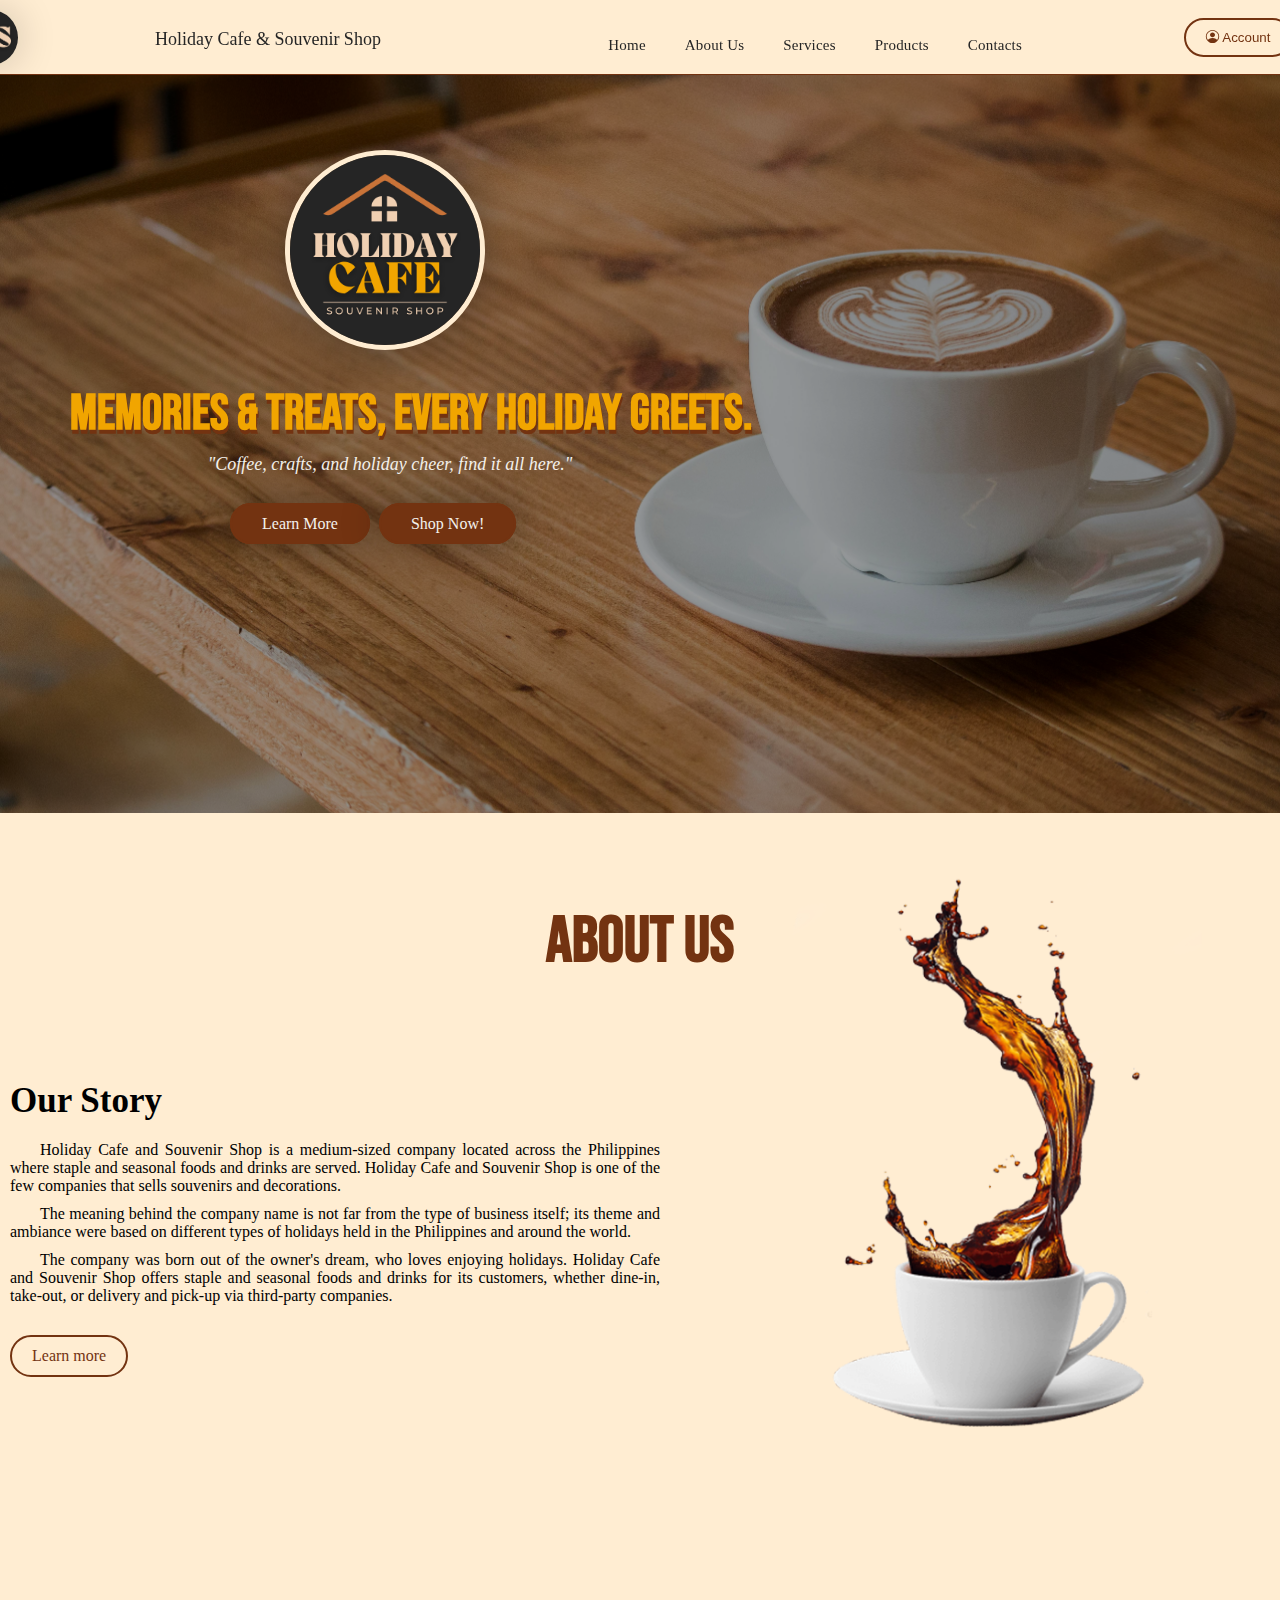
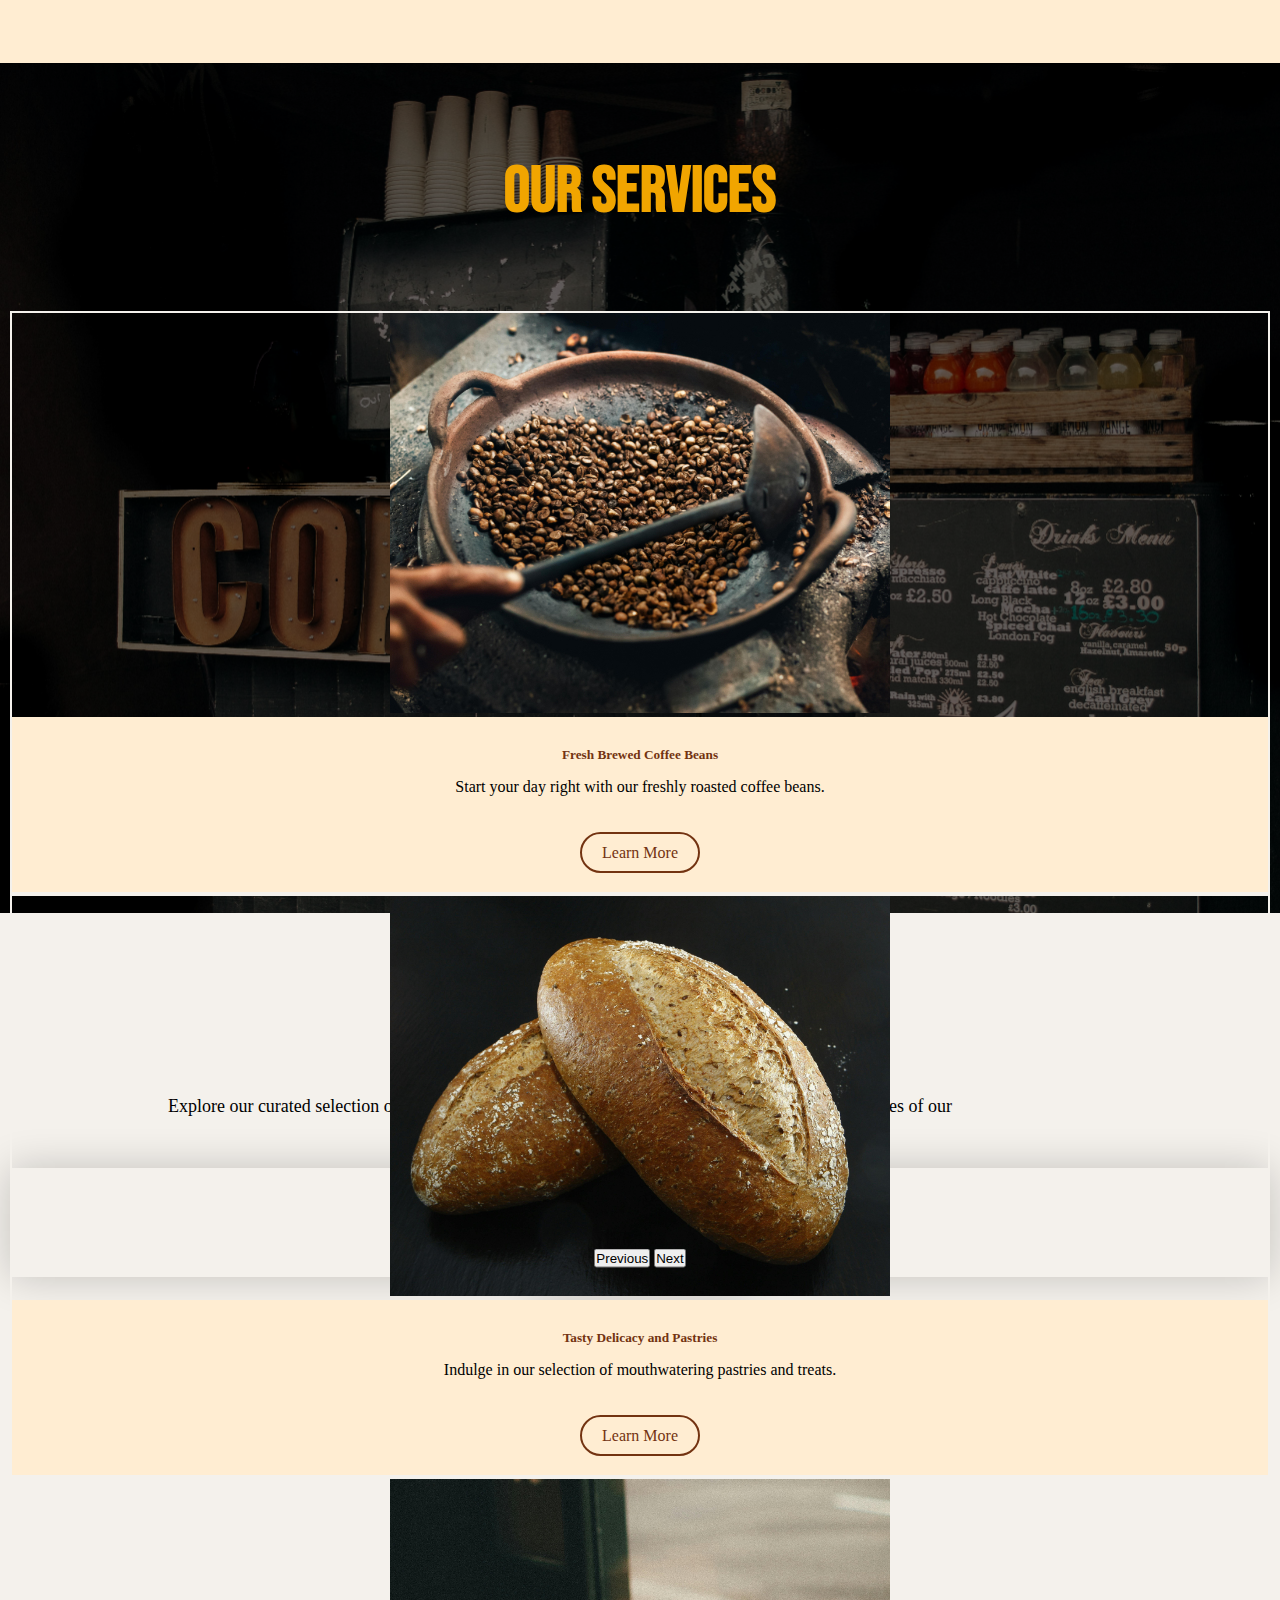
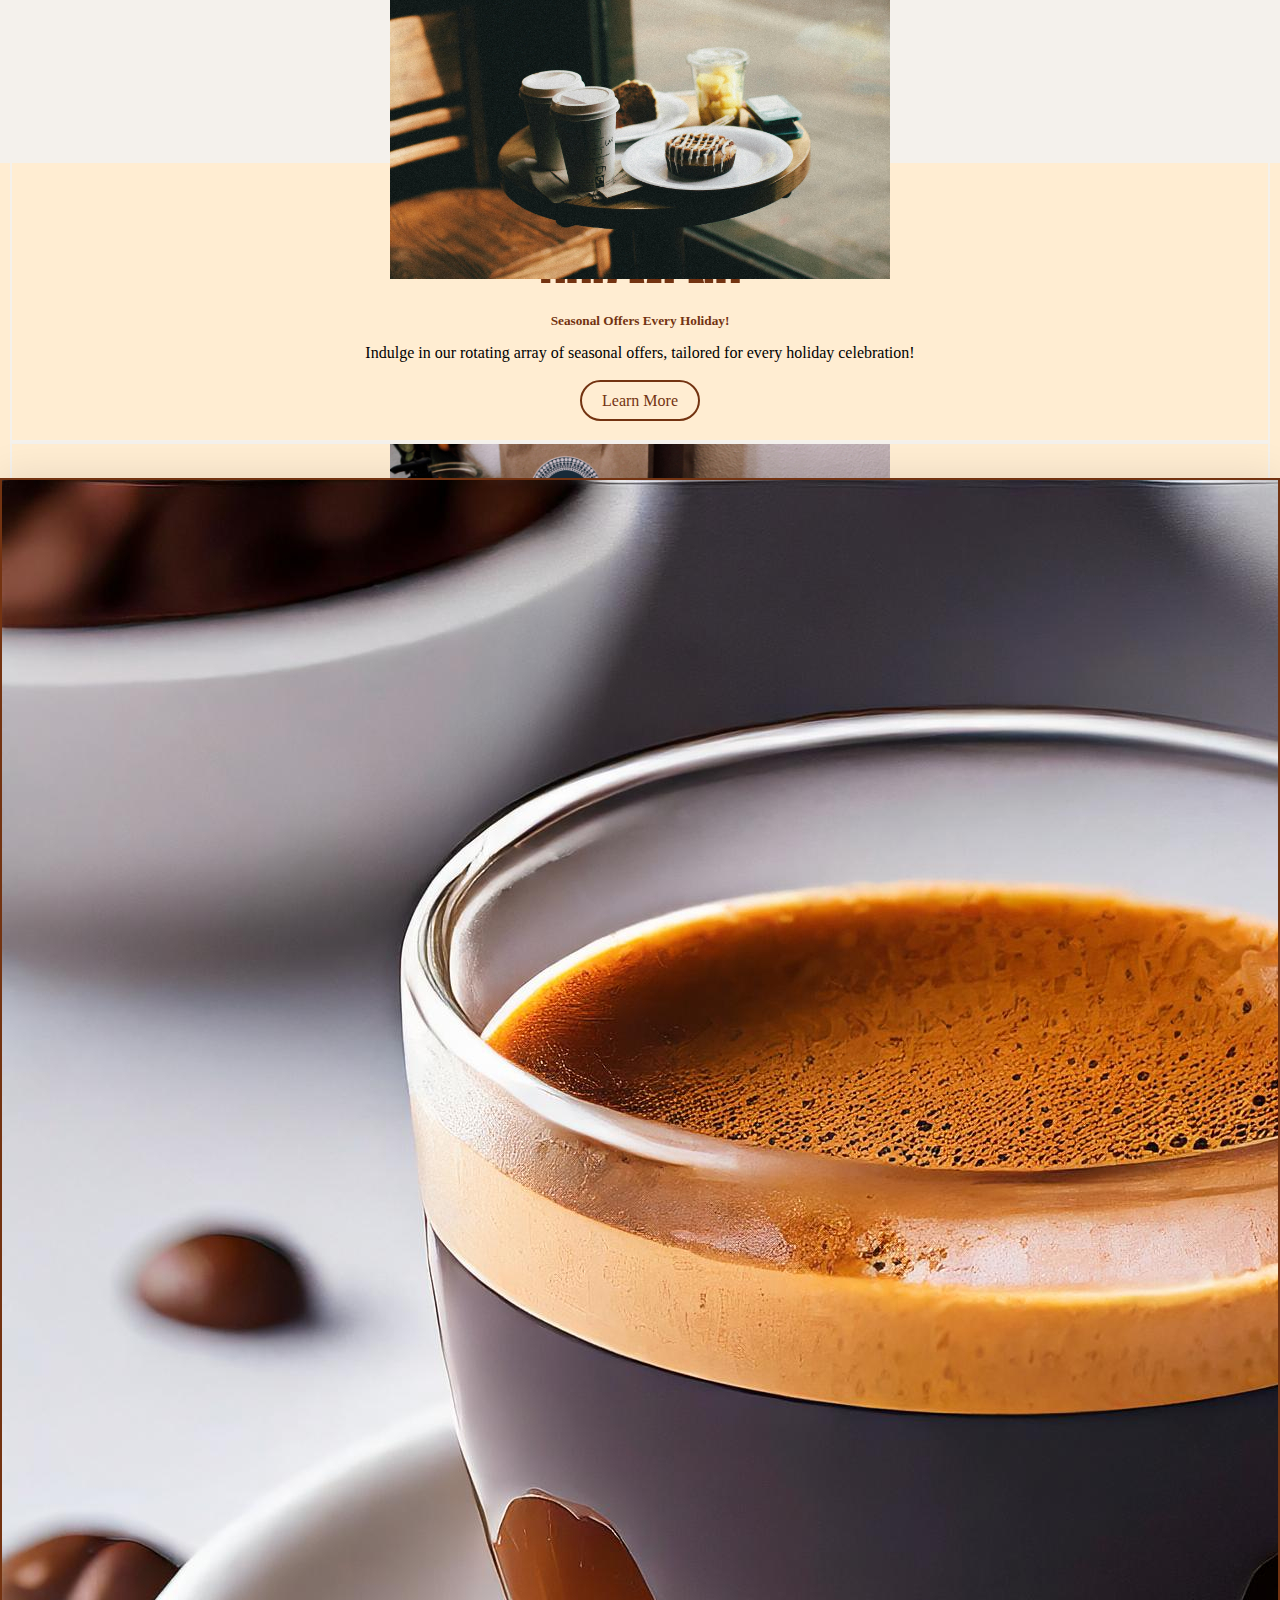
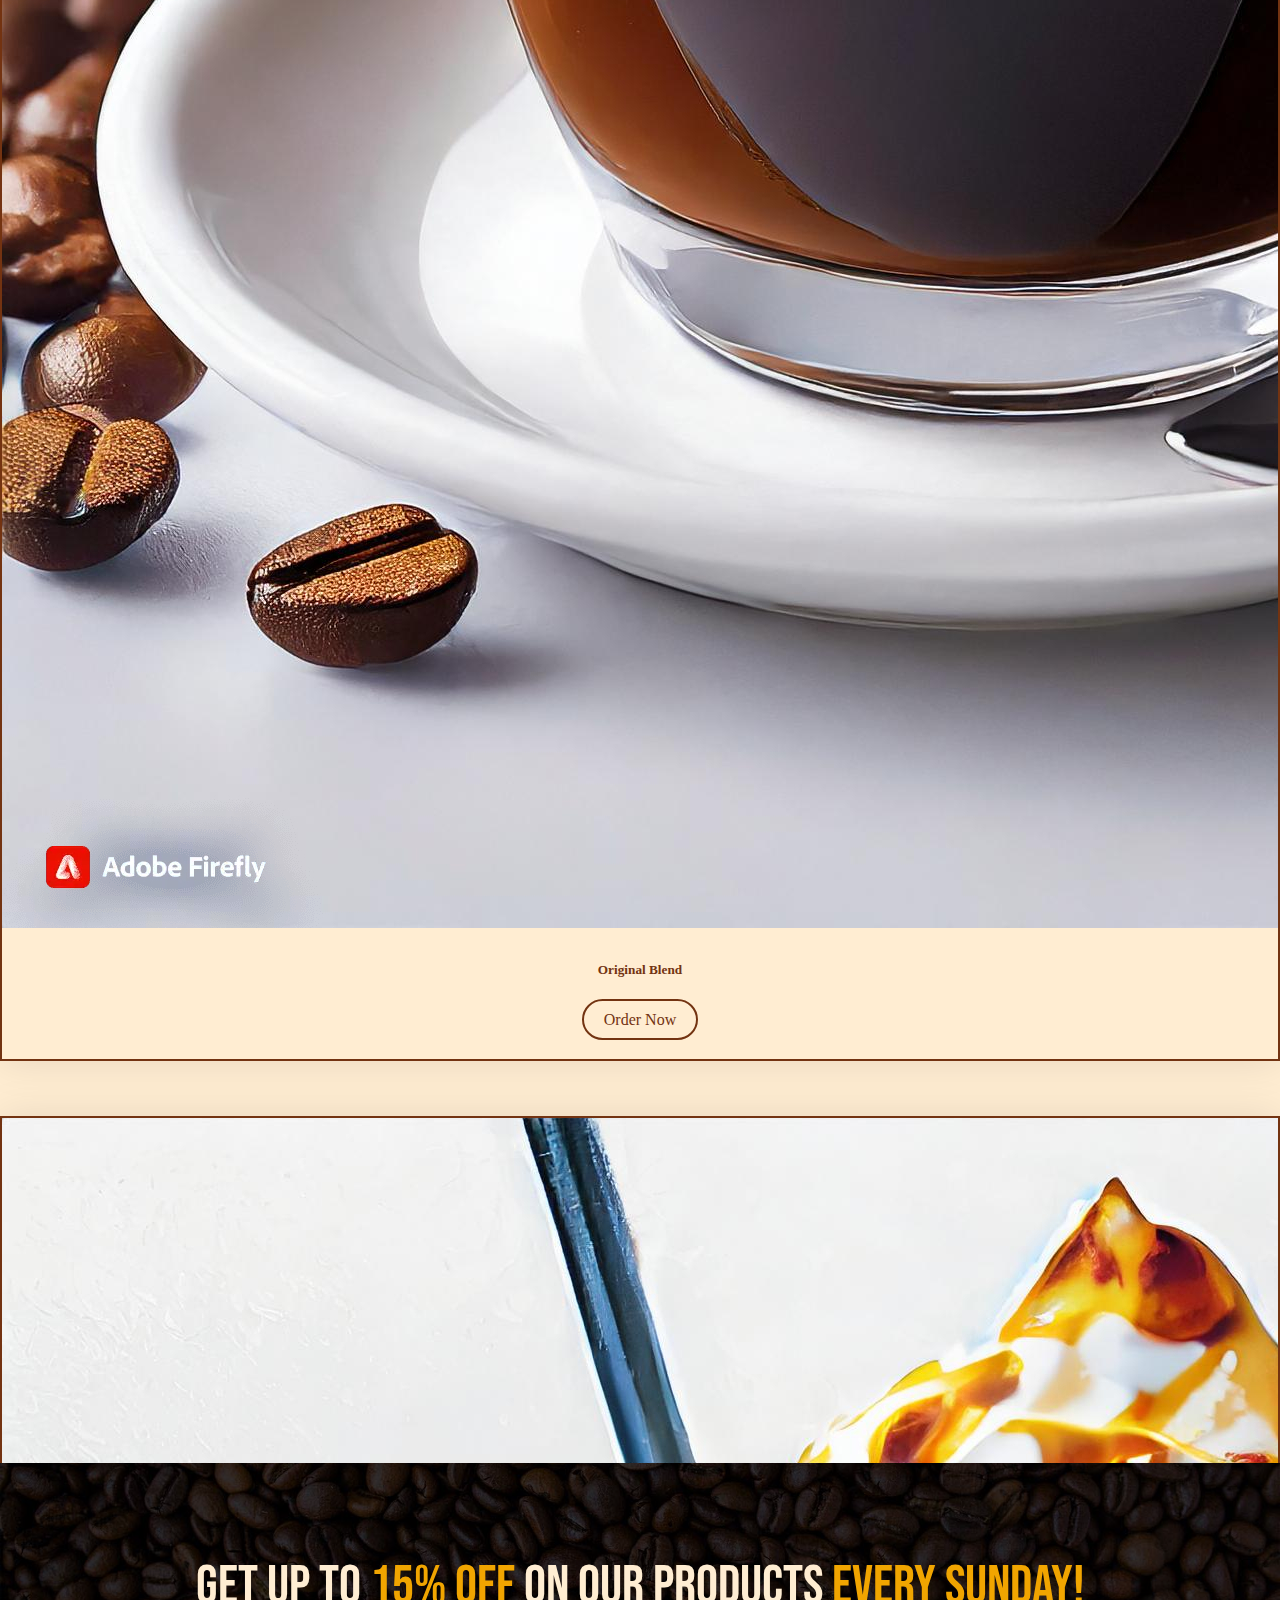
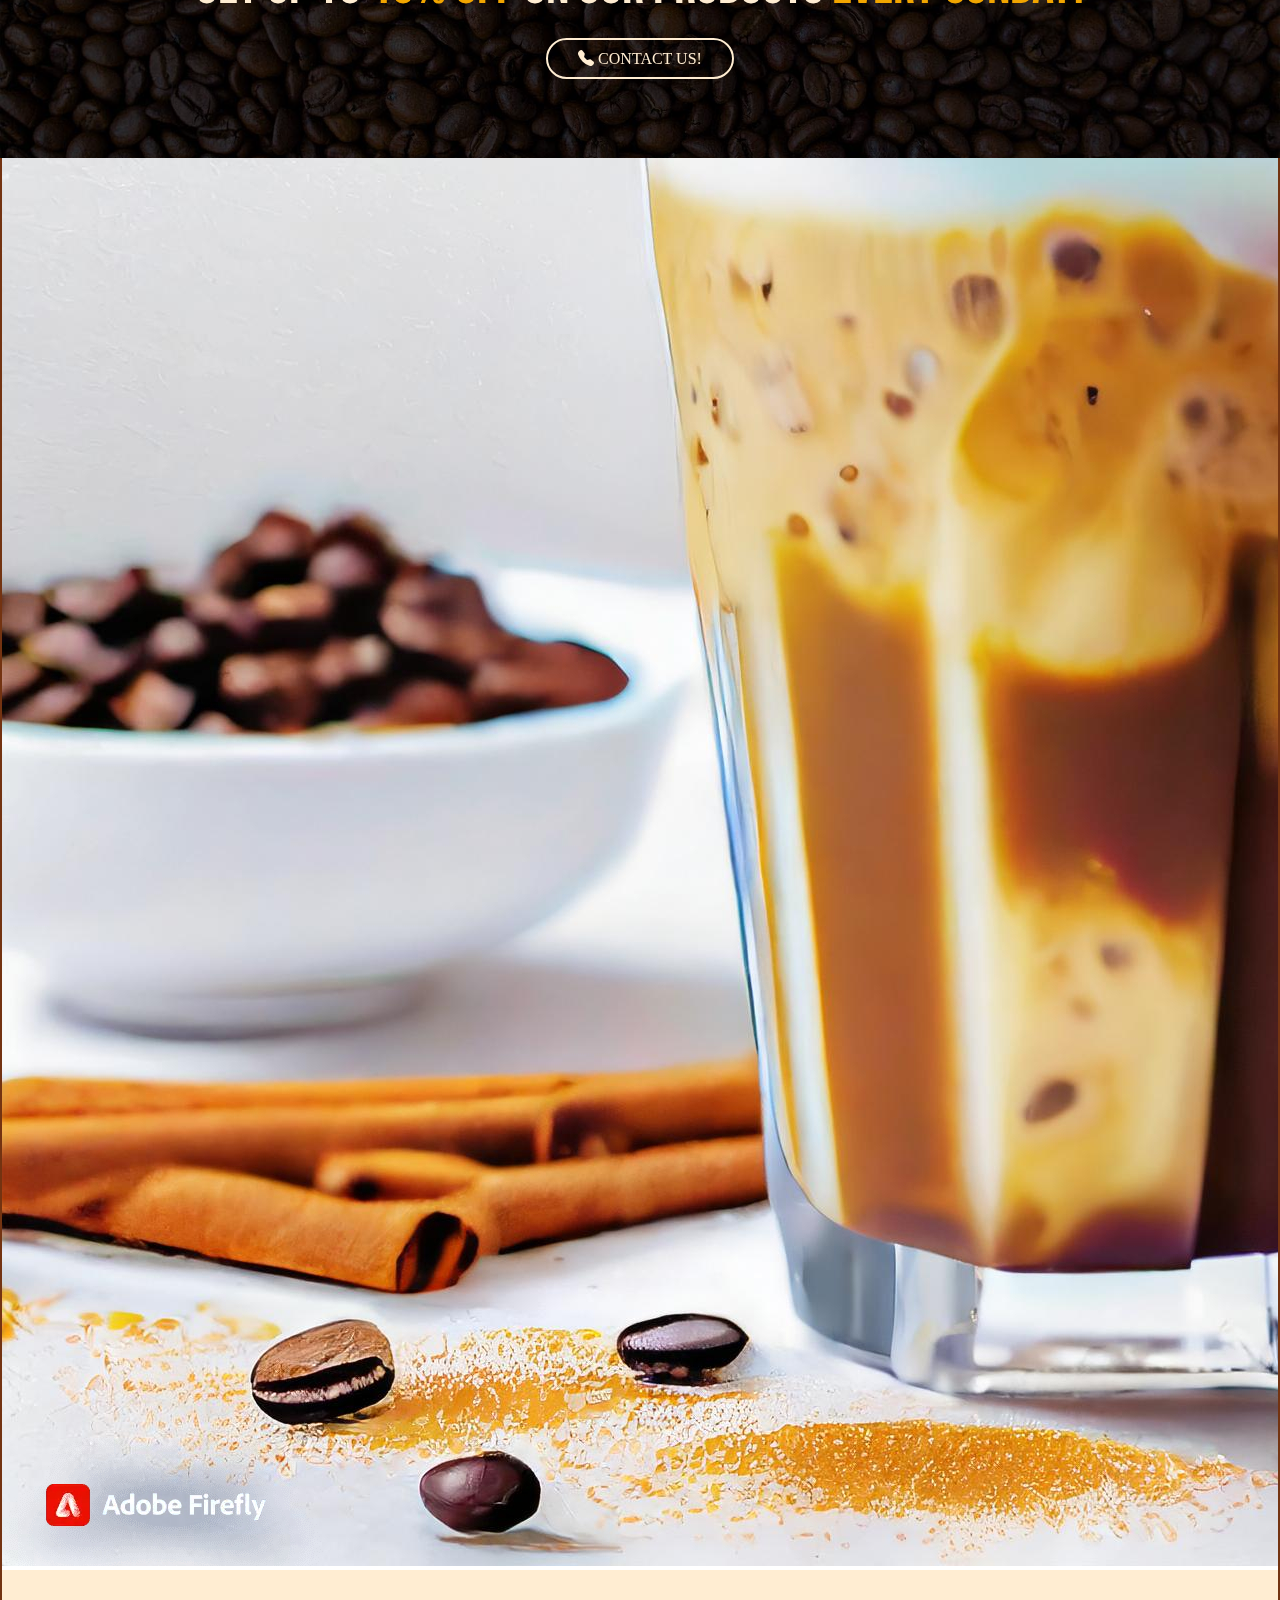
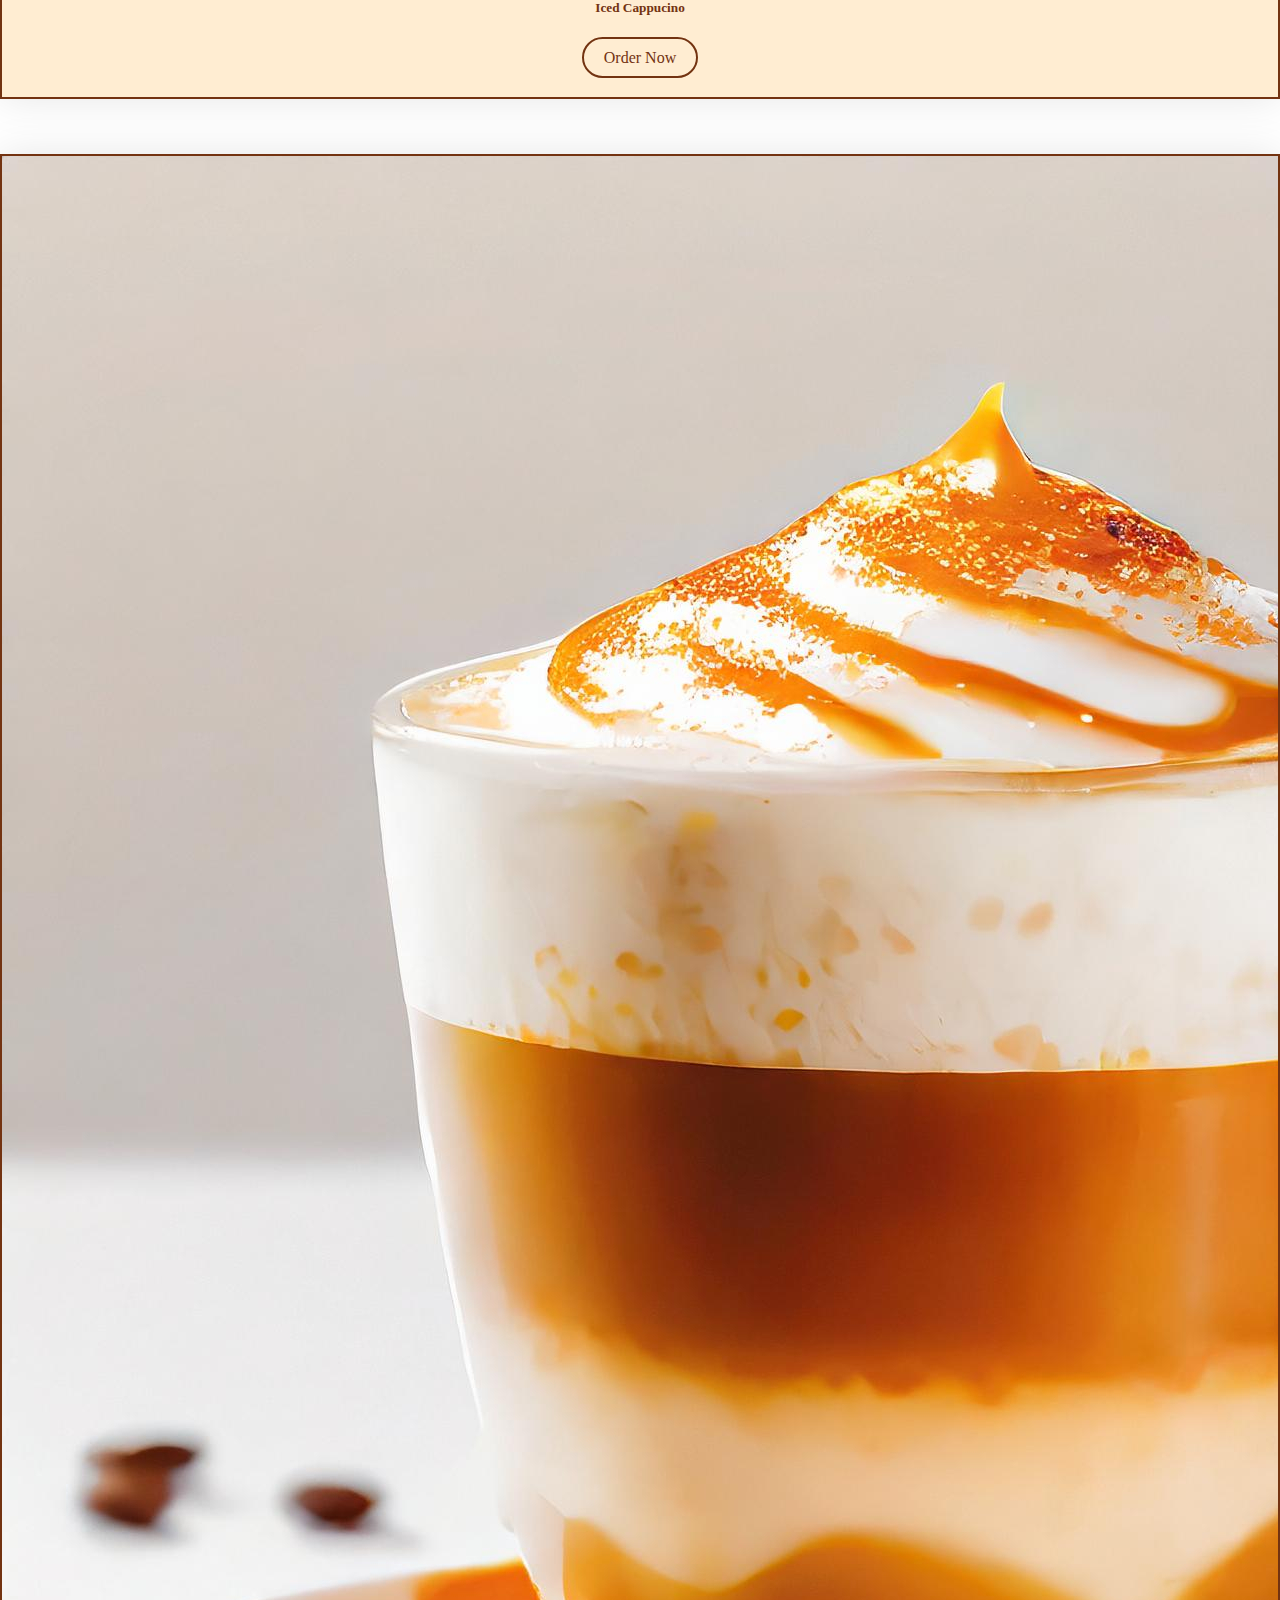
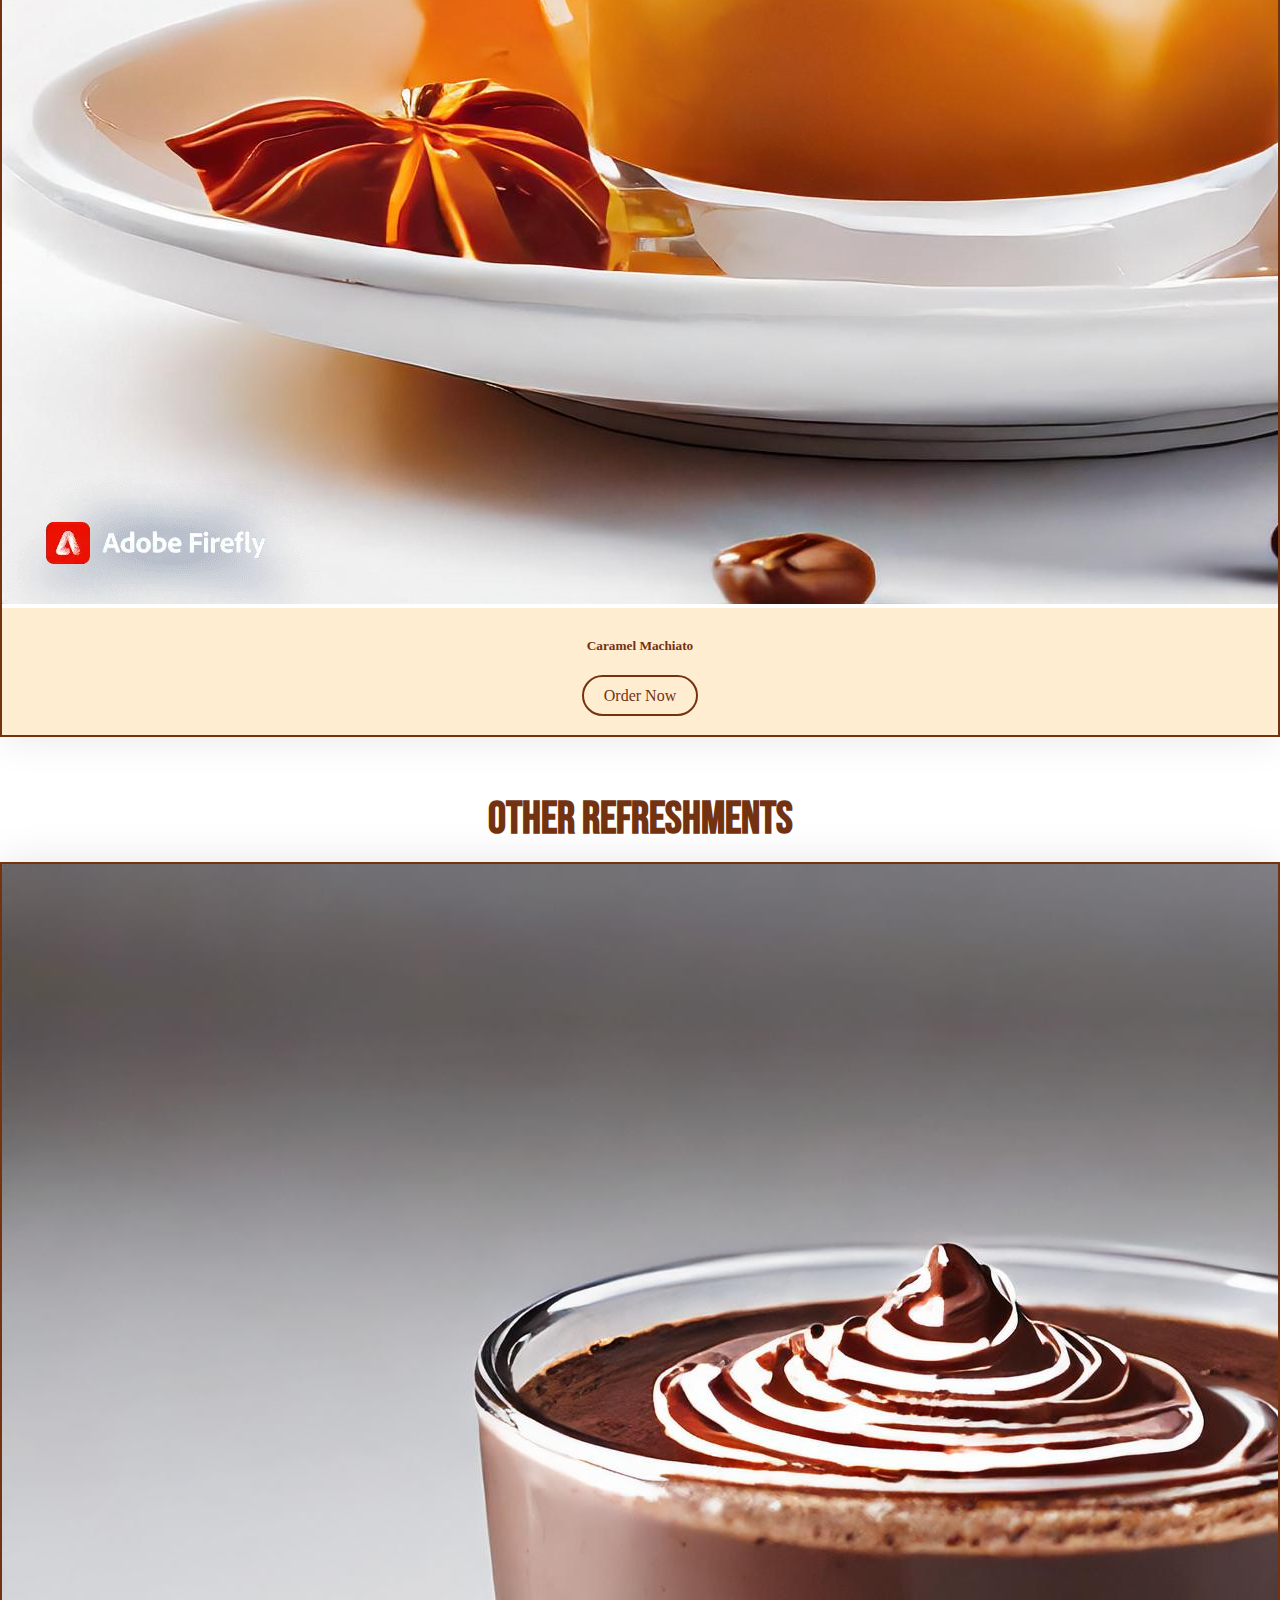
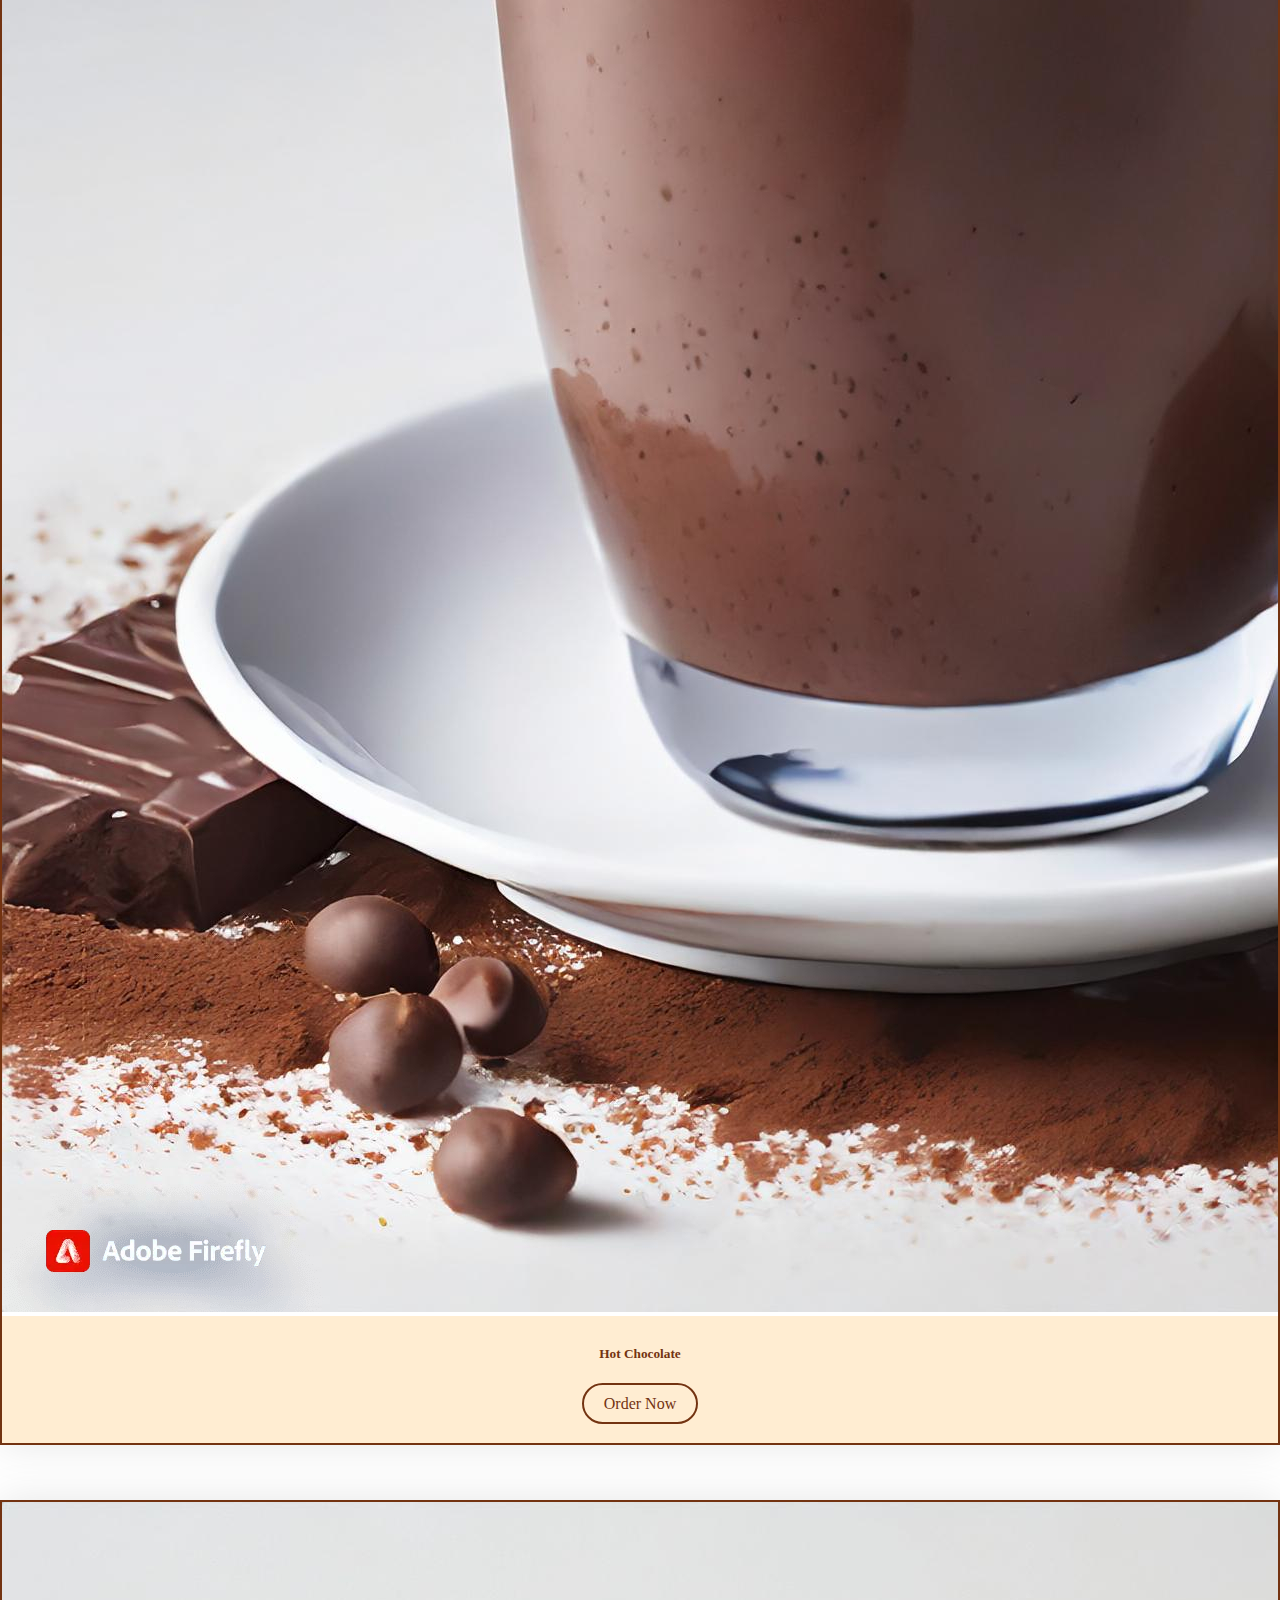
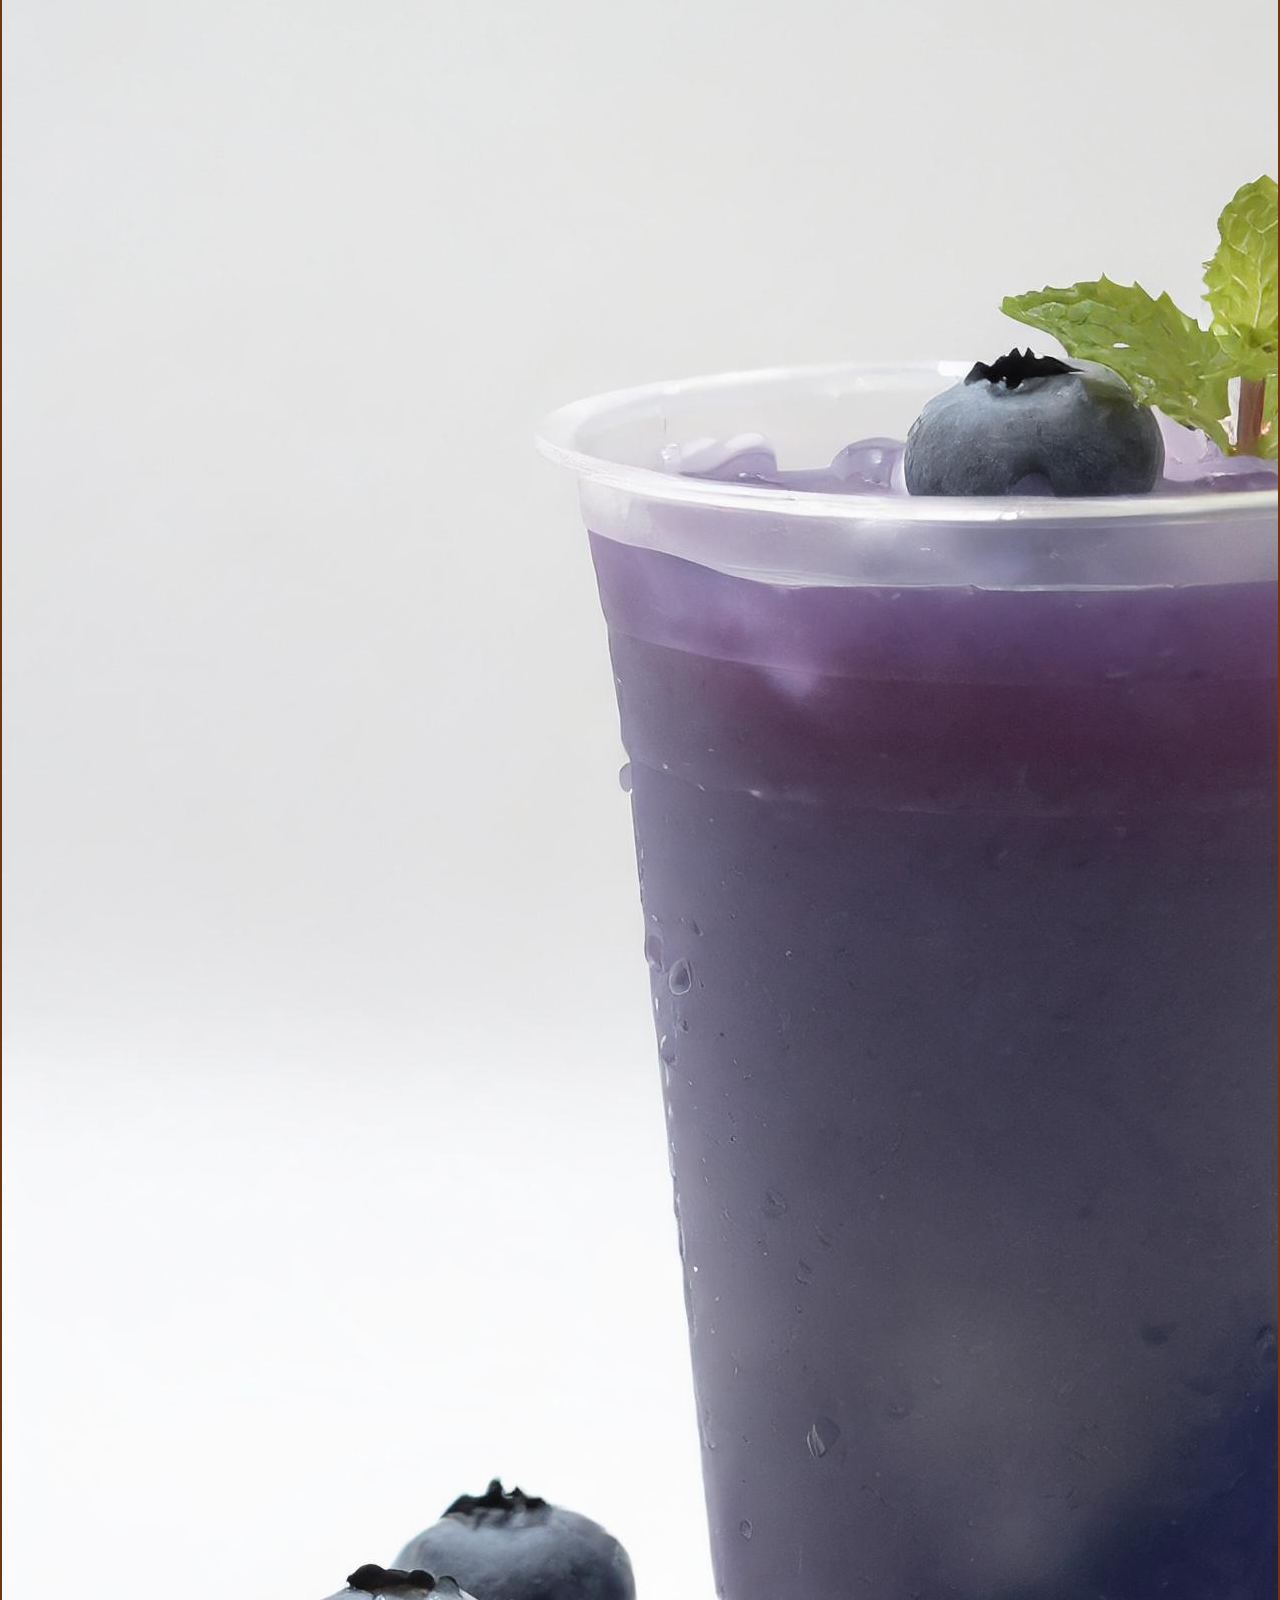
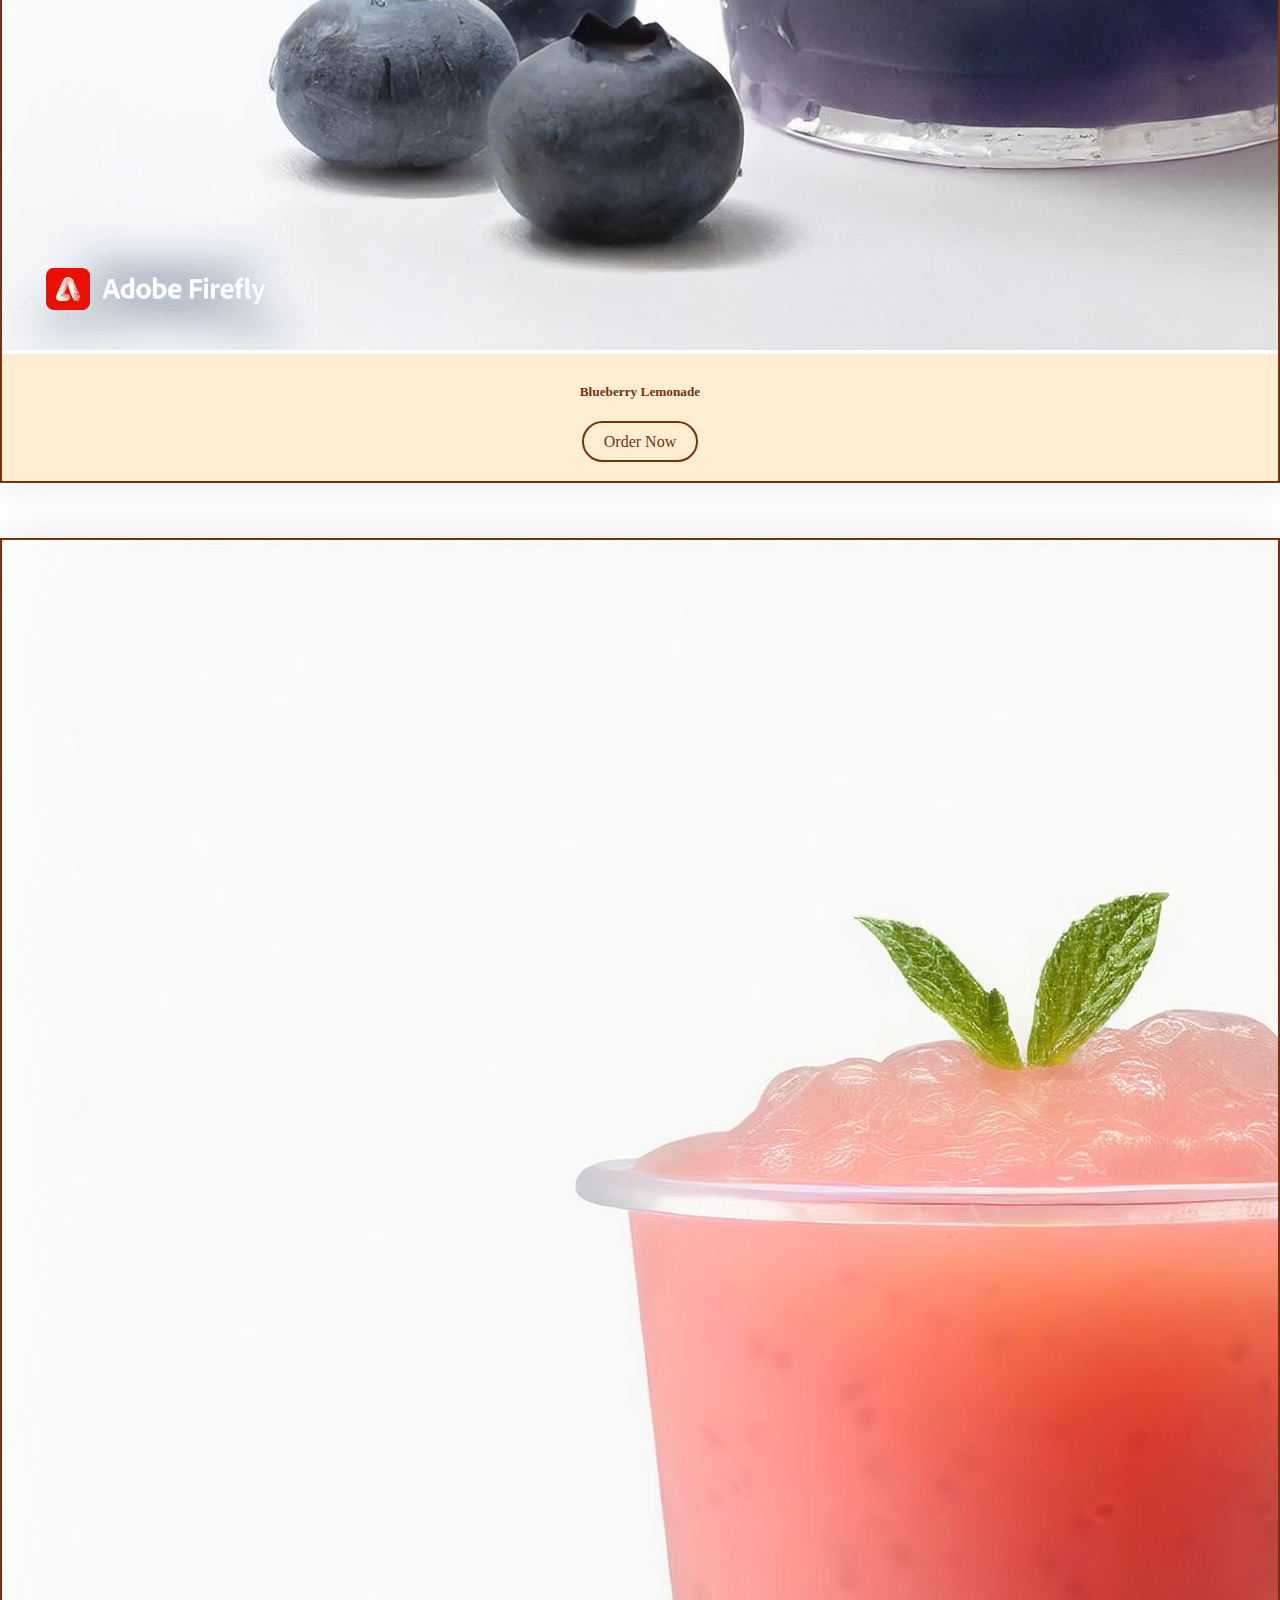
==== commit 43f98ace: "update html, css" ====
--- a/index.html
+++ b/index.html
@@ -42,8 +42,16 @@
                         <li><a href="#contacts">Contacts</a></li>
                     </ul>
                 </nav>
-                <a class="btn-1" href="register.html">Sign Up</a>
-                <a class="btn-2" href="login.html">Login</a>
+
+                <div class="dropdown">
+                  <button class="dropbtn"><i class="bi bi-person-circle"></i> Account</button>
+                  <div class="dropdown-content">
+                    <a href="#">User</a>
+                    <a href="#">Admin</a>
+                    <a href="#">Cashier</a>
+                  </div>
+                </div>
+
             </div>
         </header>
     
@@ -107,8 +115,8 @@
           <div class="card">
             <img src="img/services-3.jpg" class="card-img-top" alt="Service 3 Image">
             <div class="card-body">
-              <h5 class="card-title">Online Table Reservations</h5>
-              <p class="card-text">Secure your spot and skip the wait with our easy online reservation system.</p>
+              <h5 class="card-title">Seasonal Offers Every Holiday!</h5>
+              <p class="card-text">Indulge in our rotating array of seasonal offers, tailored for every holiday celebration!</p>
               <a href="#" class="btn-1">Learn More</a>
             </div>
           </div>
--- a/CSS/styles.css
+++ b/CSS/styles.css
@@ -106,6 +106,66 @@
   width: 100%;
 }
 
+
+
+/* Style The Dropdown Button */
+.dropbtn {
+  color: #733311;
+  background-color: #FFEDD2;
+  border: 2px solid #733311;
+  padding: 10px 20px;
+  border-radius: 25px;
+  margin-right: -25px;
+}
+
+/* The container <div> - needed to position the dropdown content */
+.dropdown {
+  position: relative;
+  display: inline-block;
+}
+
+/* Dropdown Content (Hidden by Default) */
+.dropdown-content {
+  display: none;
+  position: absolute;
+  background-color: #FFEDD2;
+  opacity: 90%;
+  filter: blur(0.10px);
+  min-width: 160px;
+  border-radius: 10px;
+  box-shadow: 0px 8px 16px 0px rgba(0,0,0,0.2);
+  z-index: 1;
+}
+
+/* Links inside the dropdown */
+.dropdown-content a {
+  color: #733311;
+  padding: 12px 16px;
+  text-decoration: none;
+  display: block;
+}
+
+/* Change color of dropdown links on hover */
+.dropdown-content a:hover {
+  background-color: #733311;
+  color: #F4F1EC;
+  border-radius: 10px;
+  transition: 0.2s ease-in;
+}
+
+/* Show the dropdown menu on hover */
+.dropdown:hover .dropdown-content {
+  display: block;
+}
+
+/* Change the background color of the dropdown button when the dropdown content is shown */
+.dropdown:hover .dropbtn {
+  background-color: #733311;
+  color: #FFEDD2;
+  transition: 0.5s ease
+}
+
+
 /* Button designs for Sign up/Login option */
 .btn-1 {
   text-decoration: none;
@@ -519,8 +579,8 @@
 
 
 footer {
-  background: #252525;
-  color: #f2f2f2;
+  background: #733311;
+  color: #F4F1EC;
   text-align: center;
   padding: 20px 0;
 }
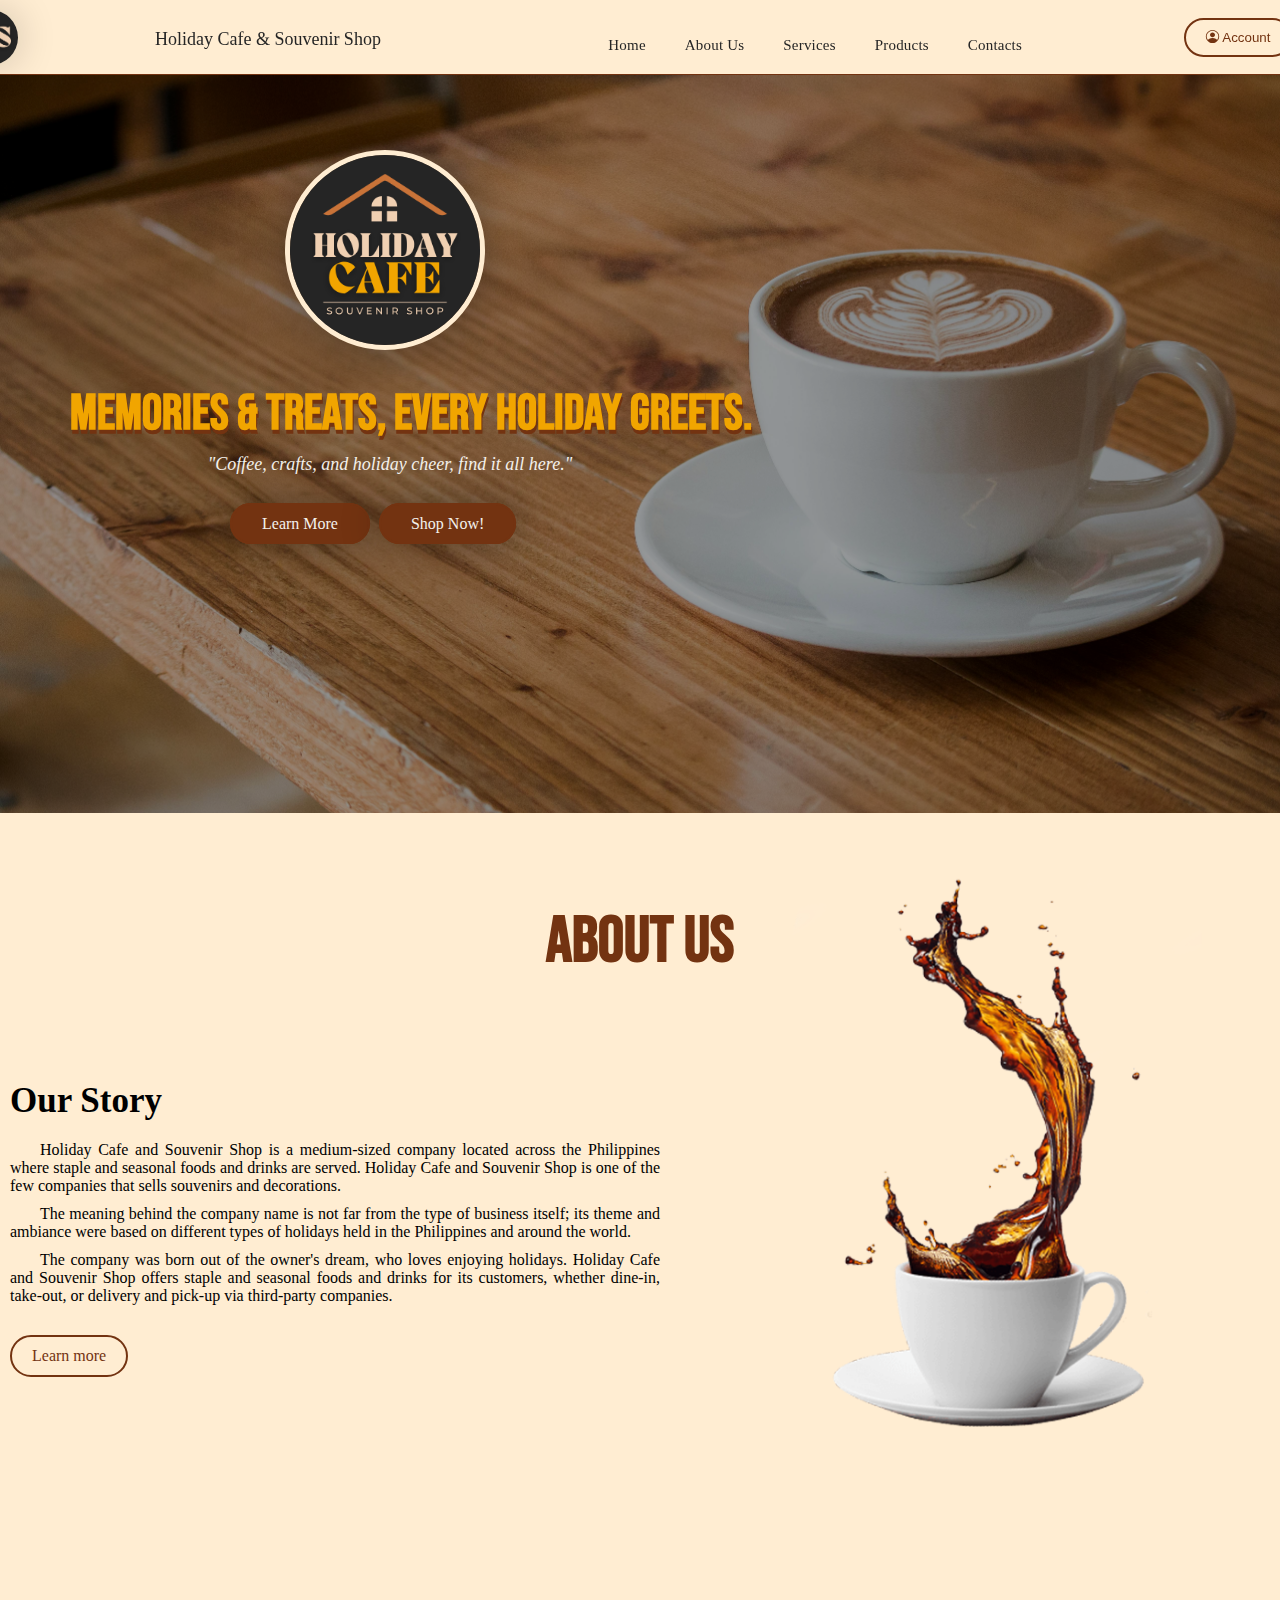
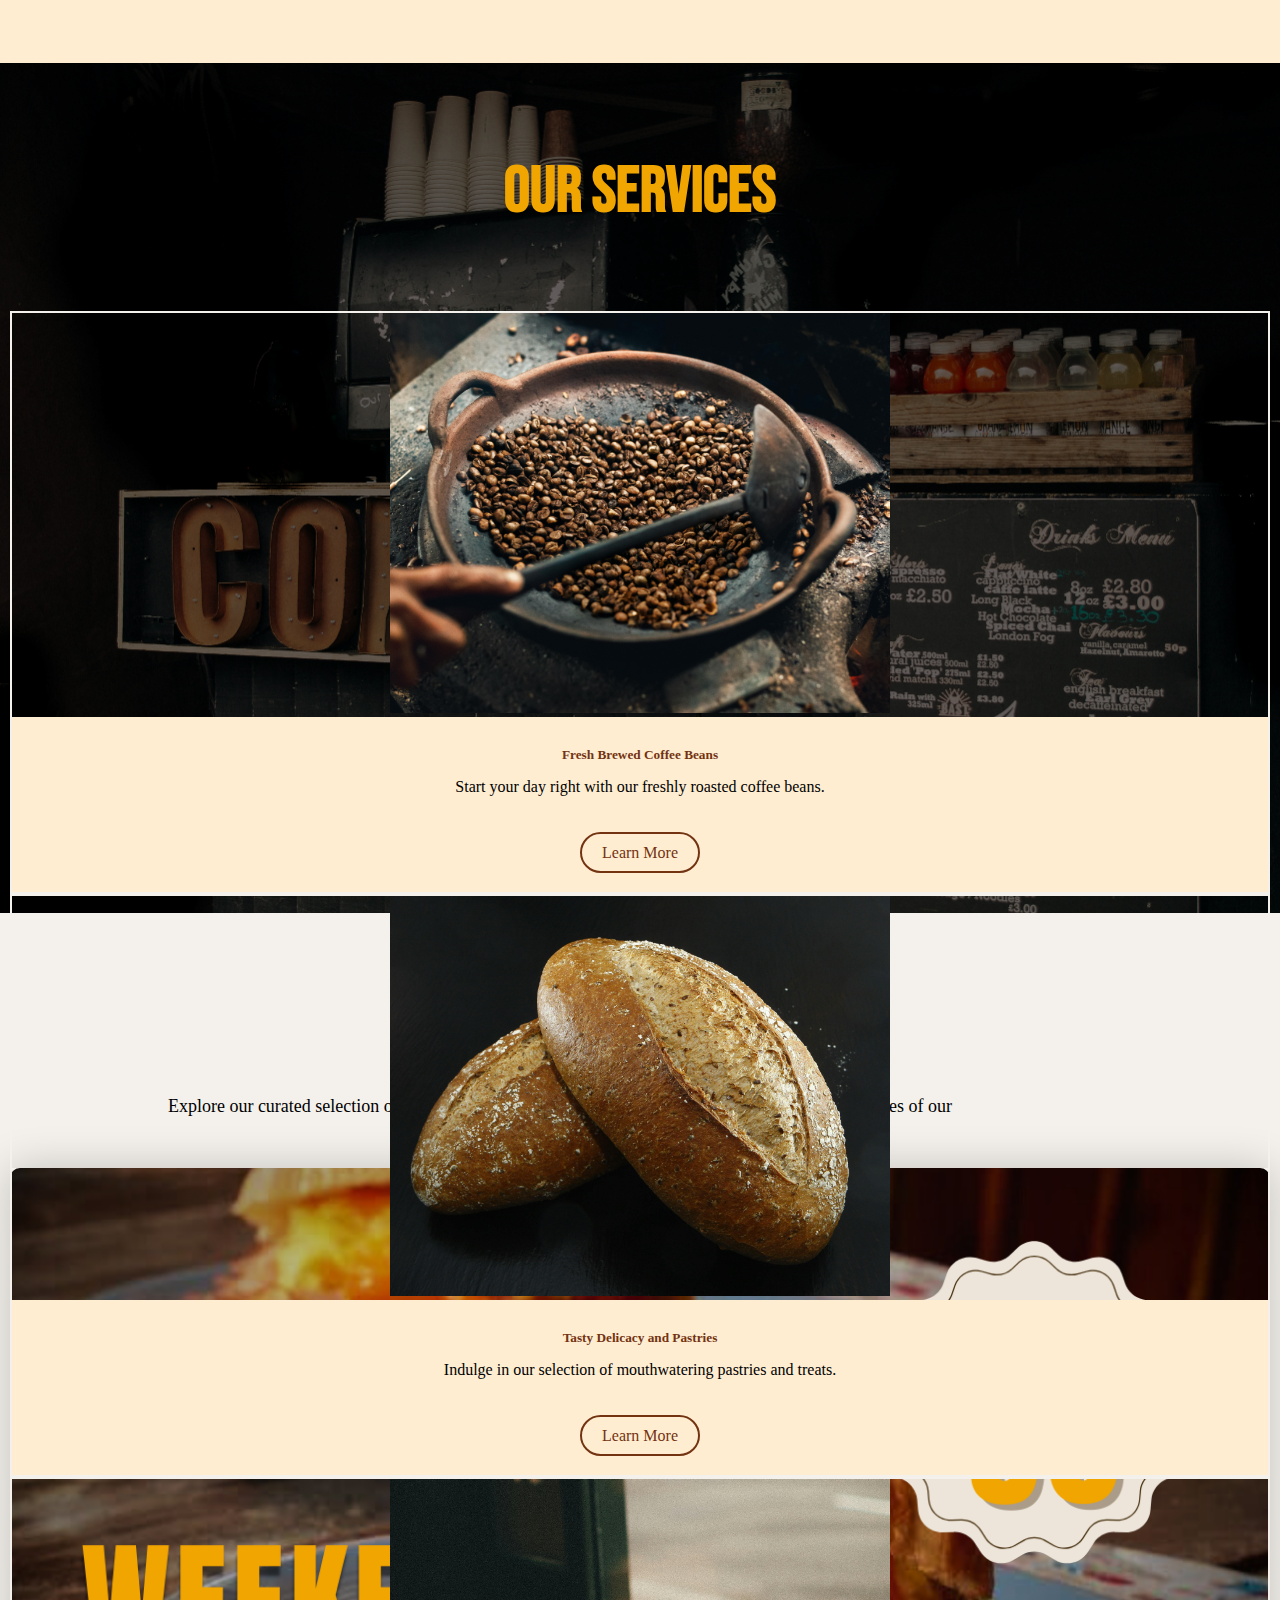
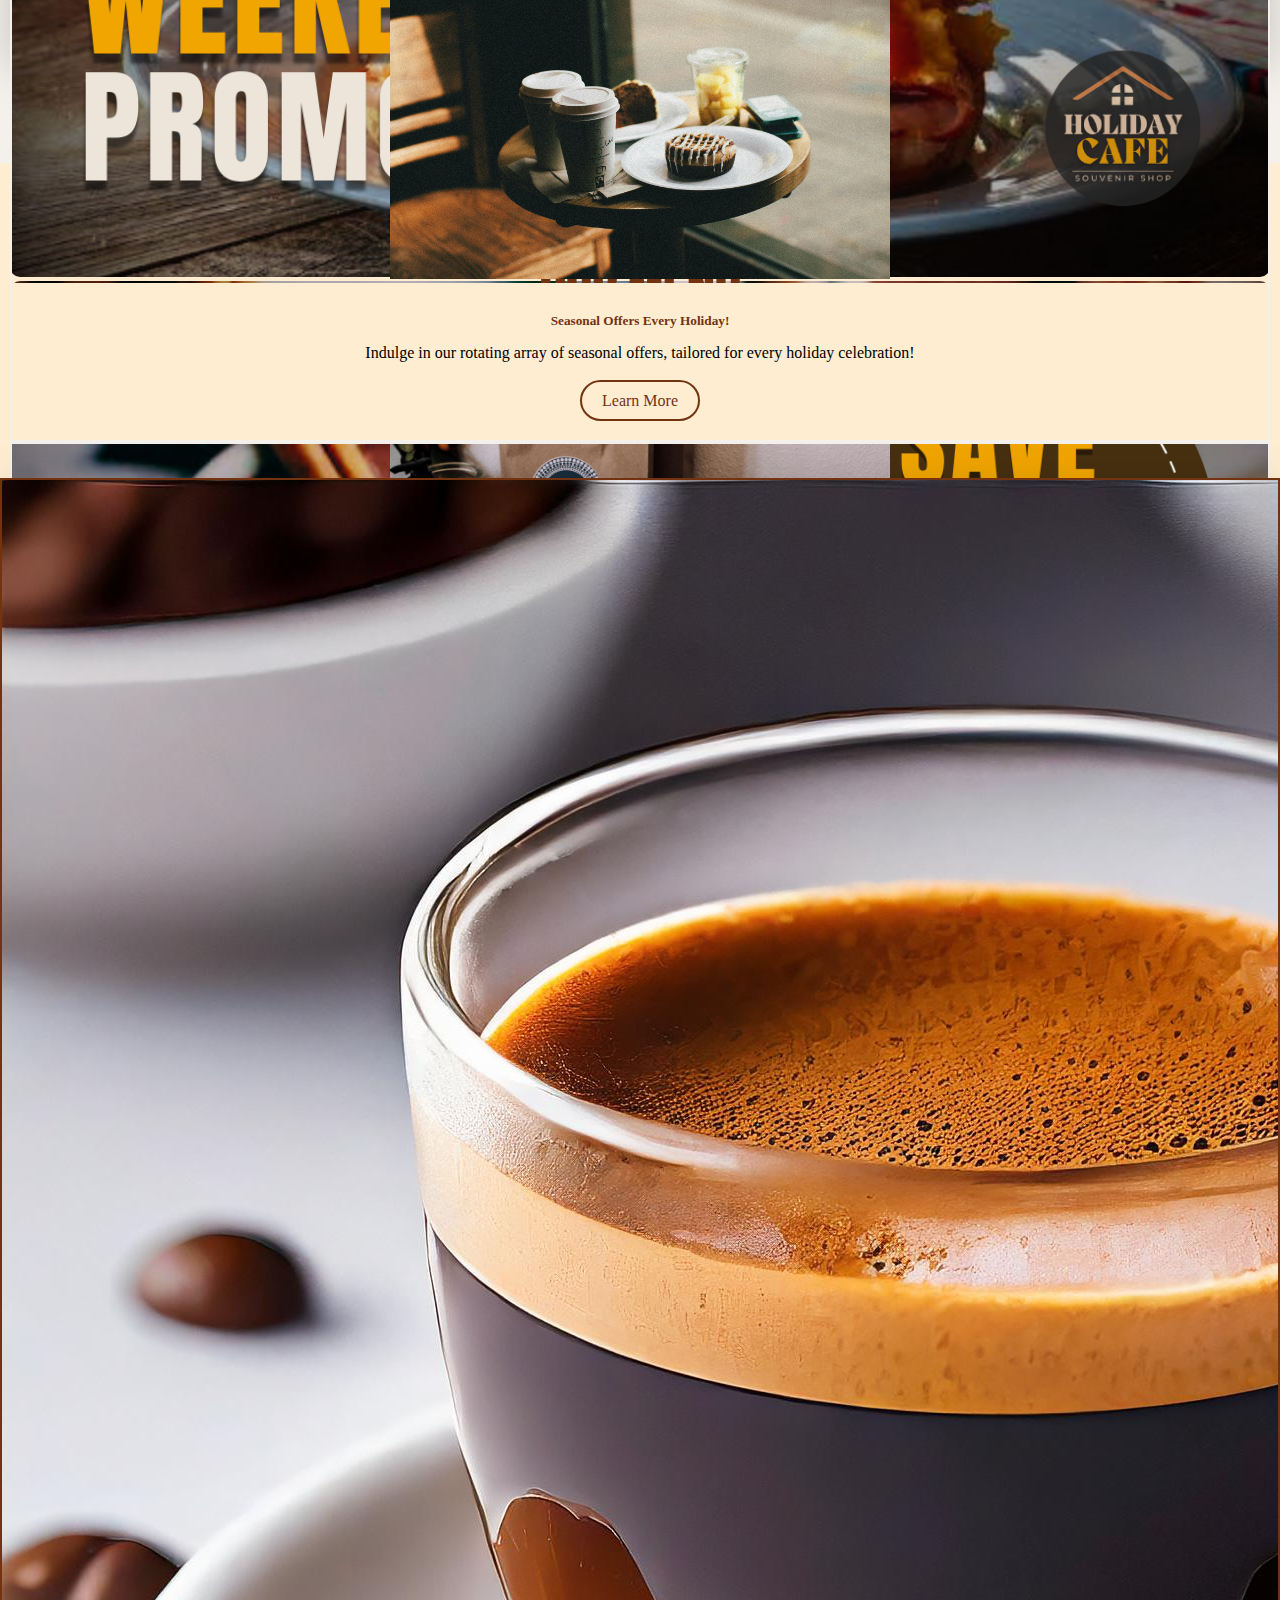
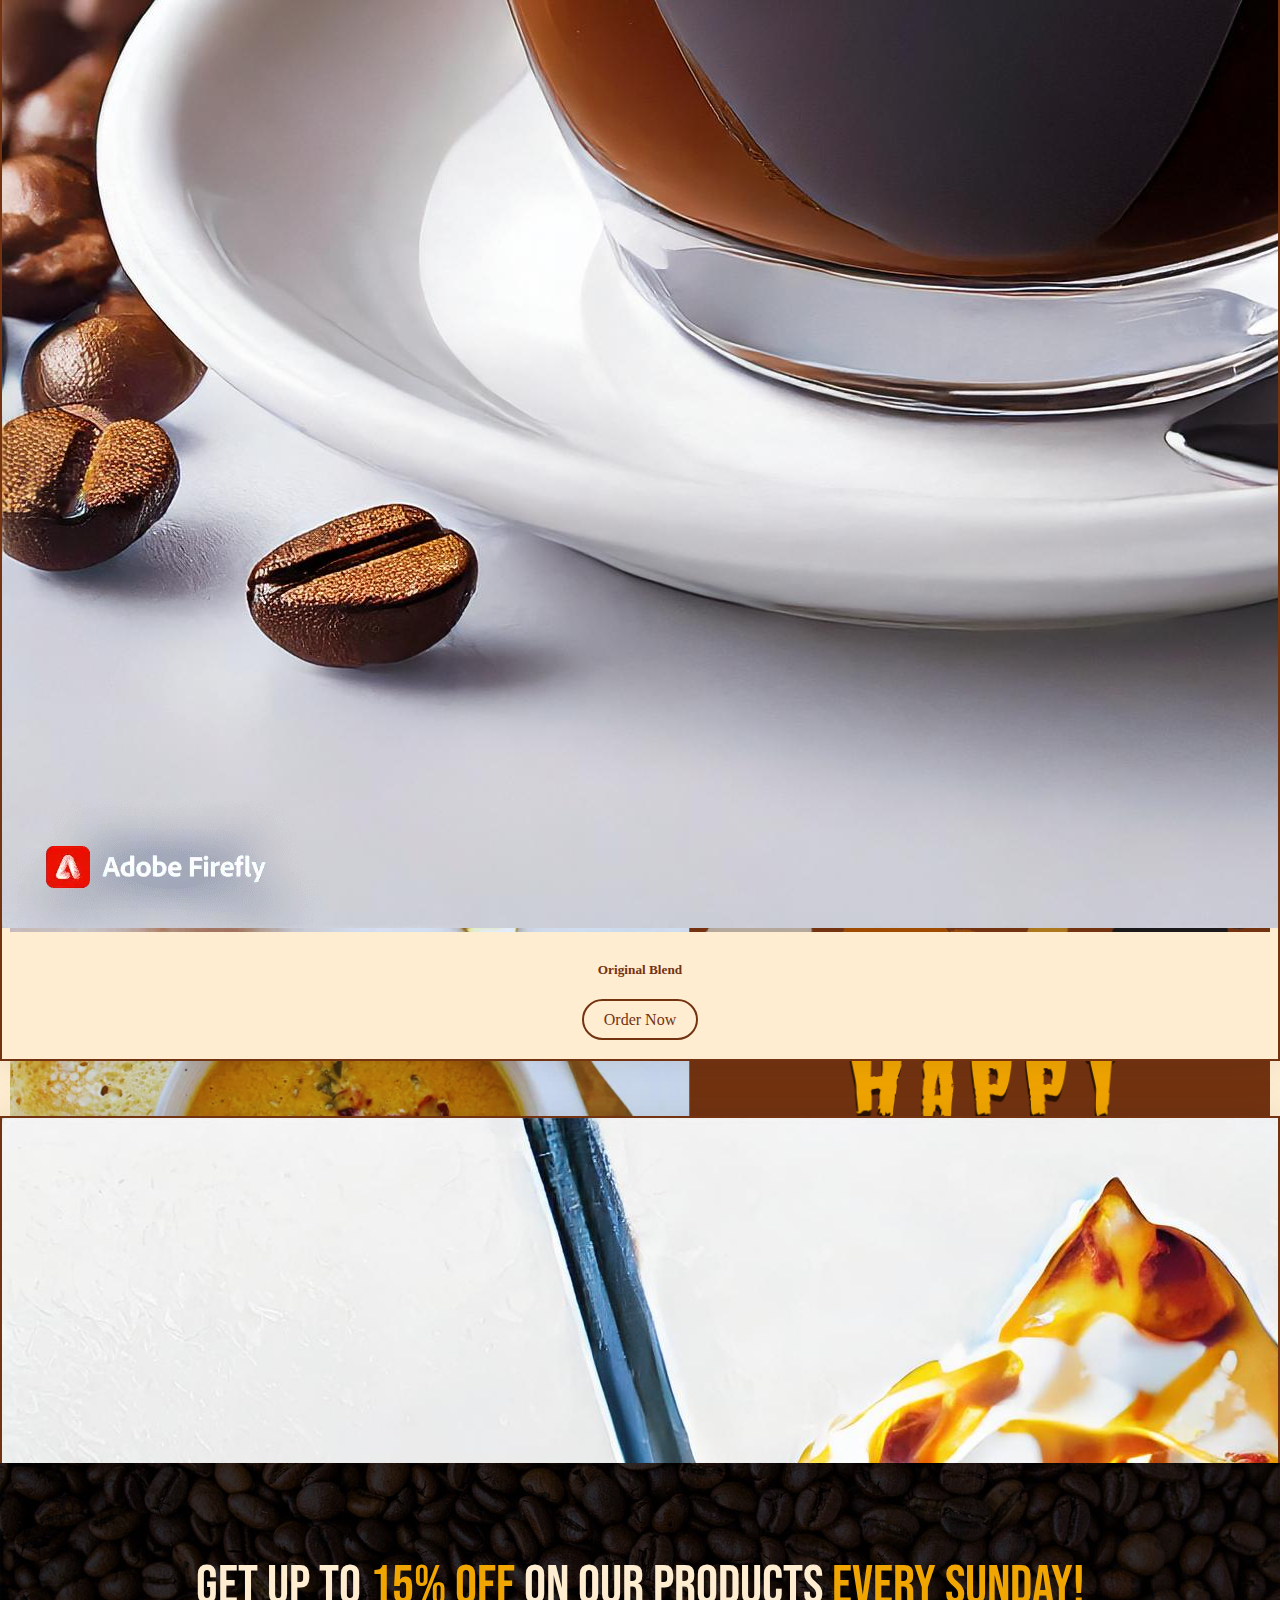
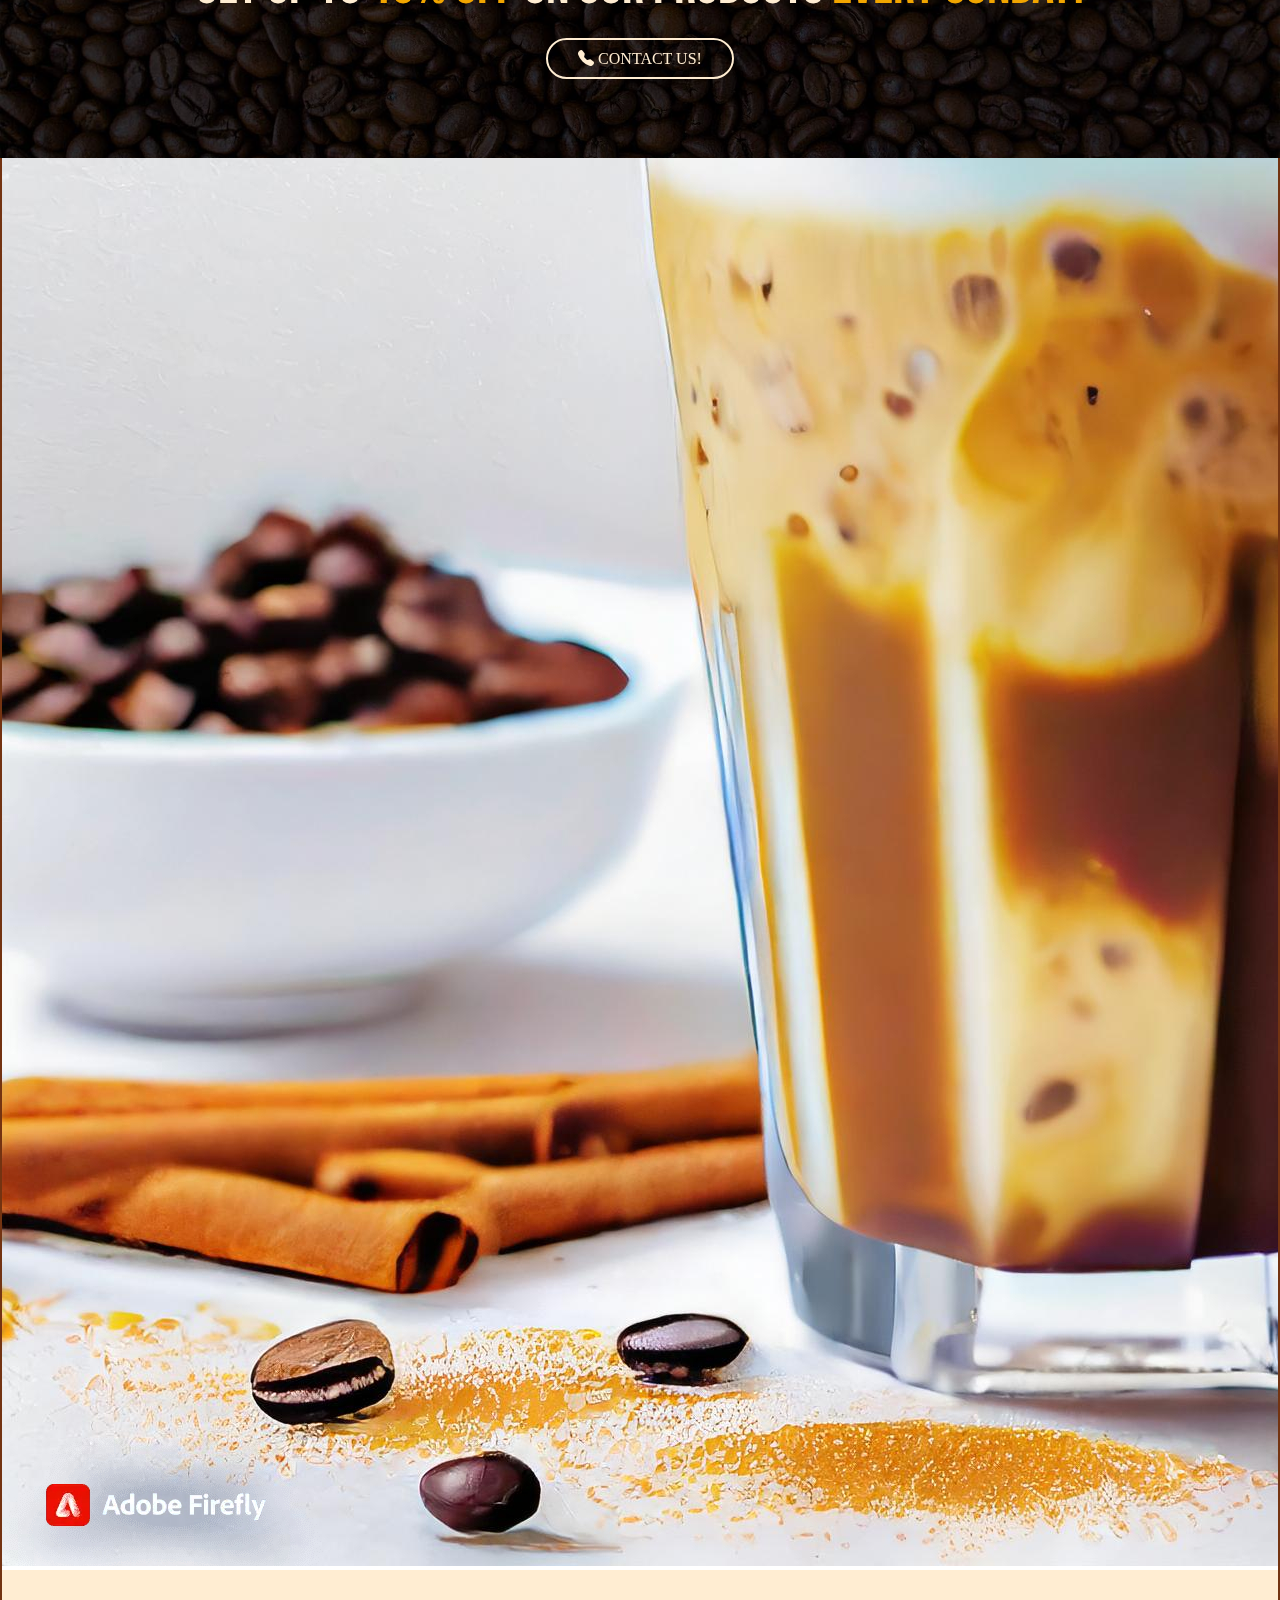
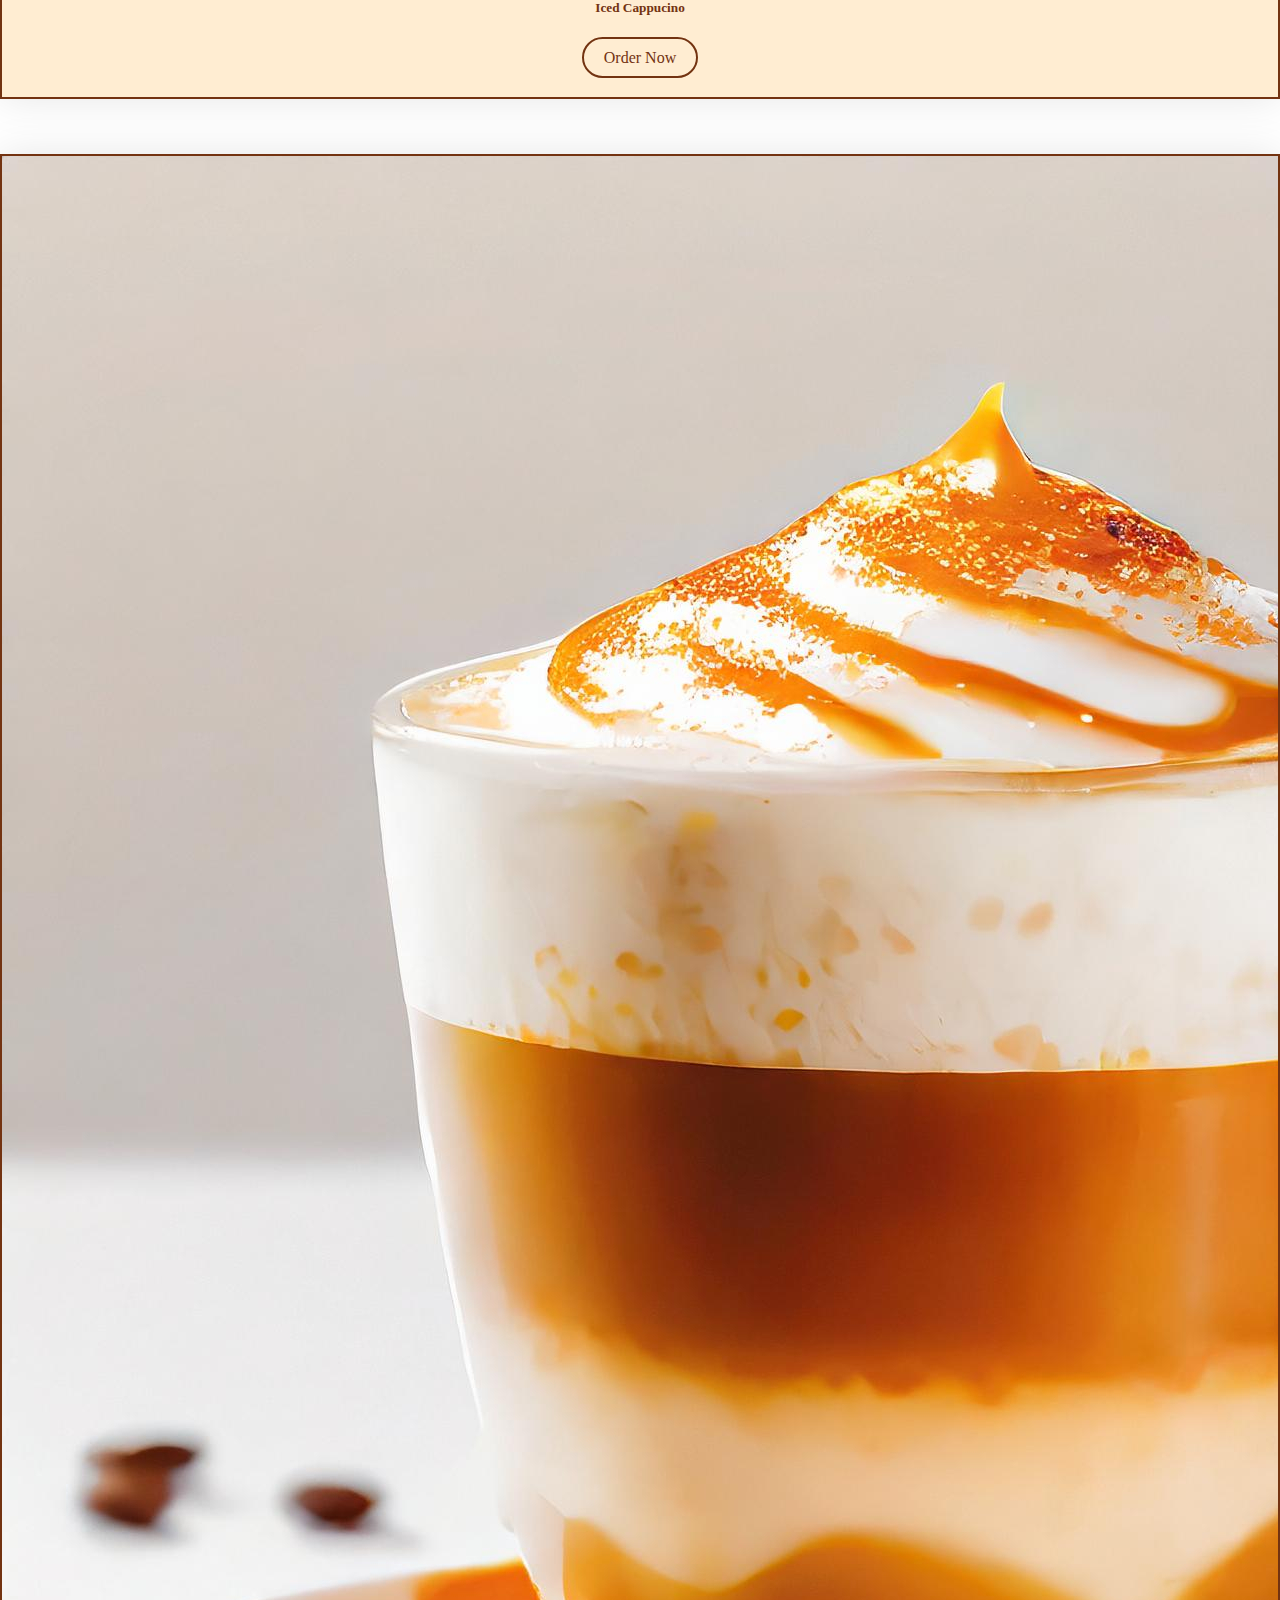
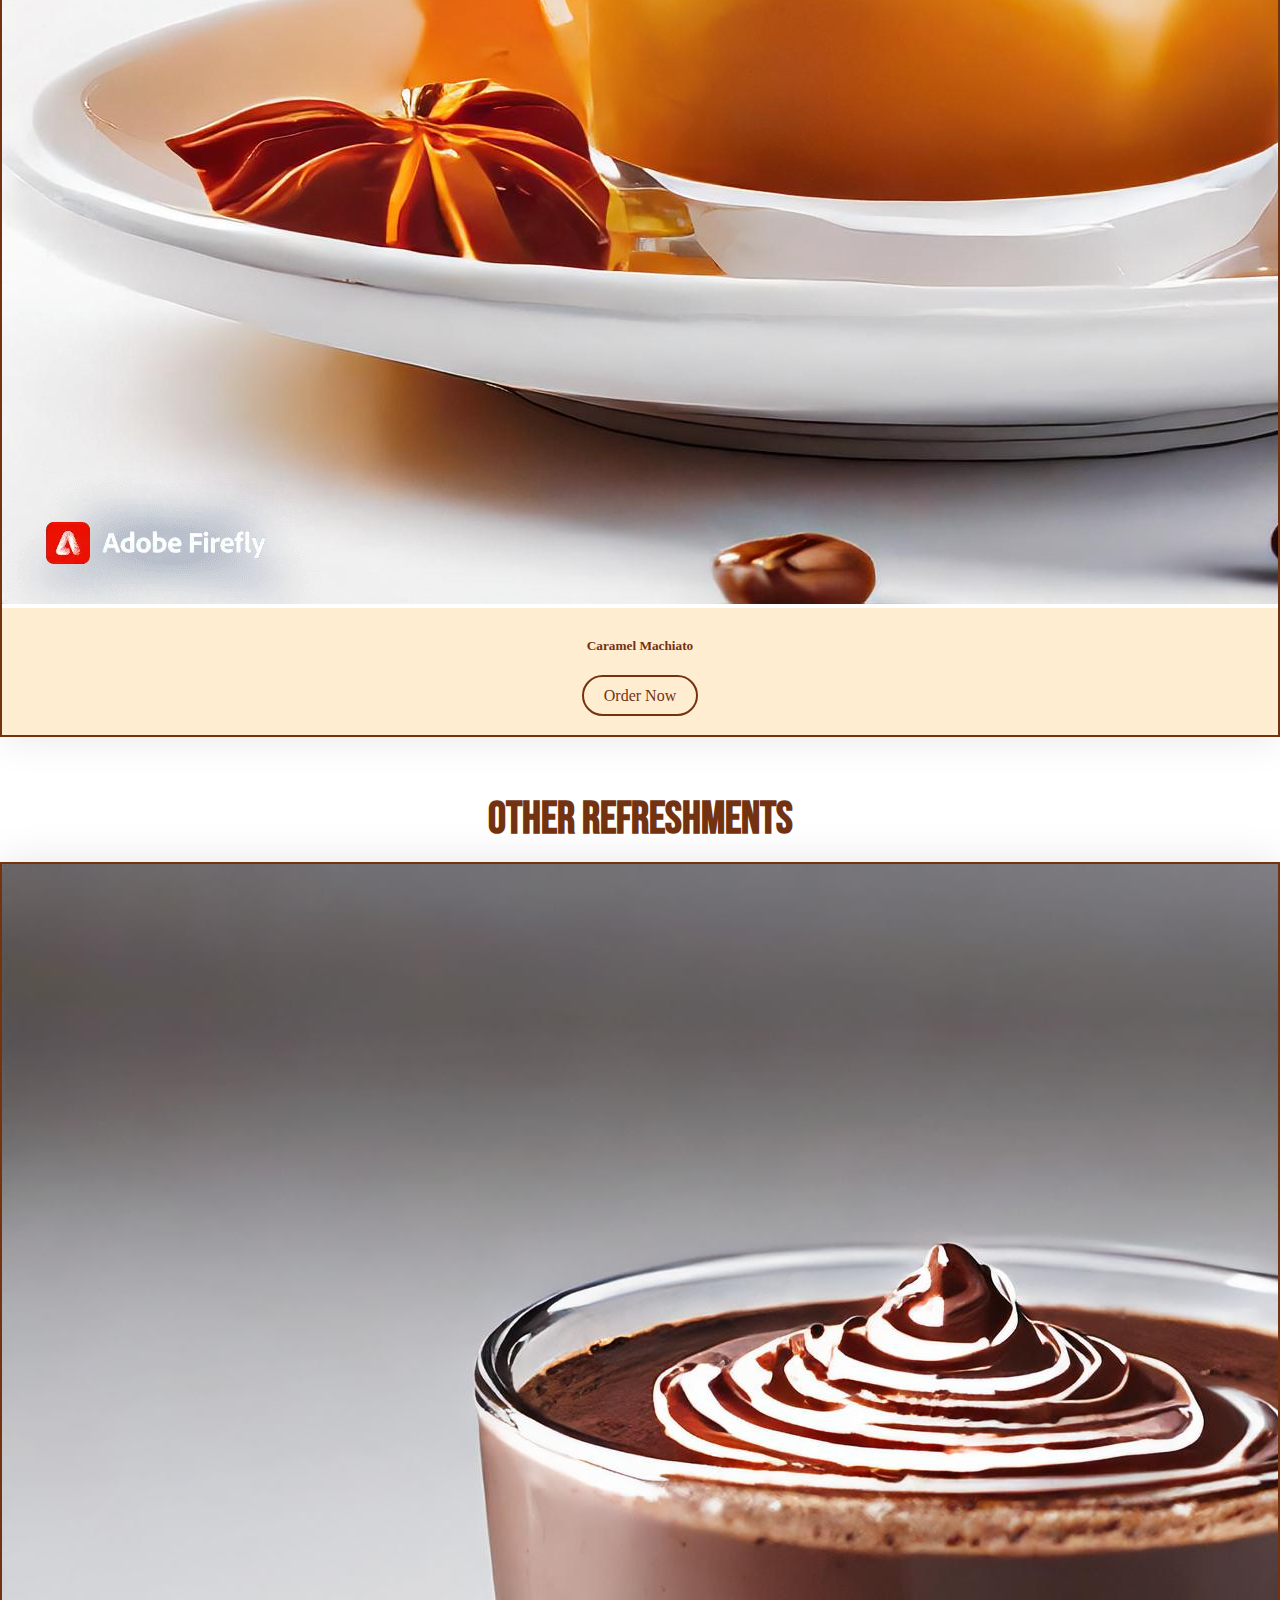
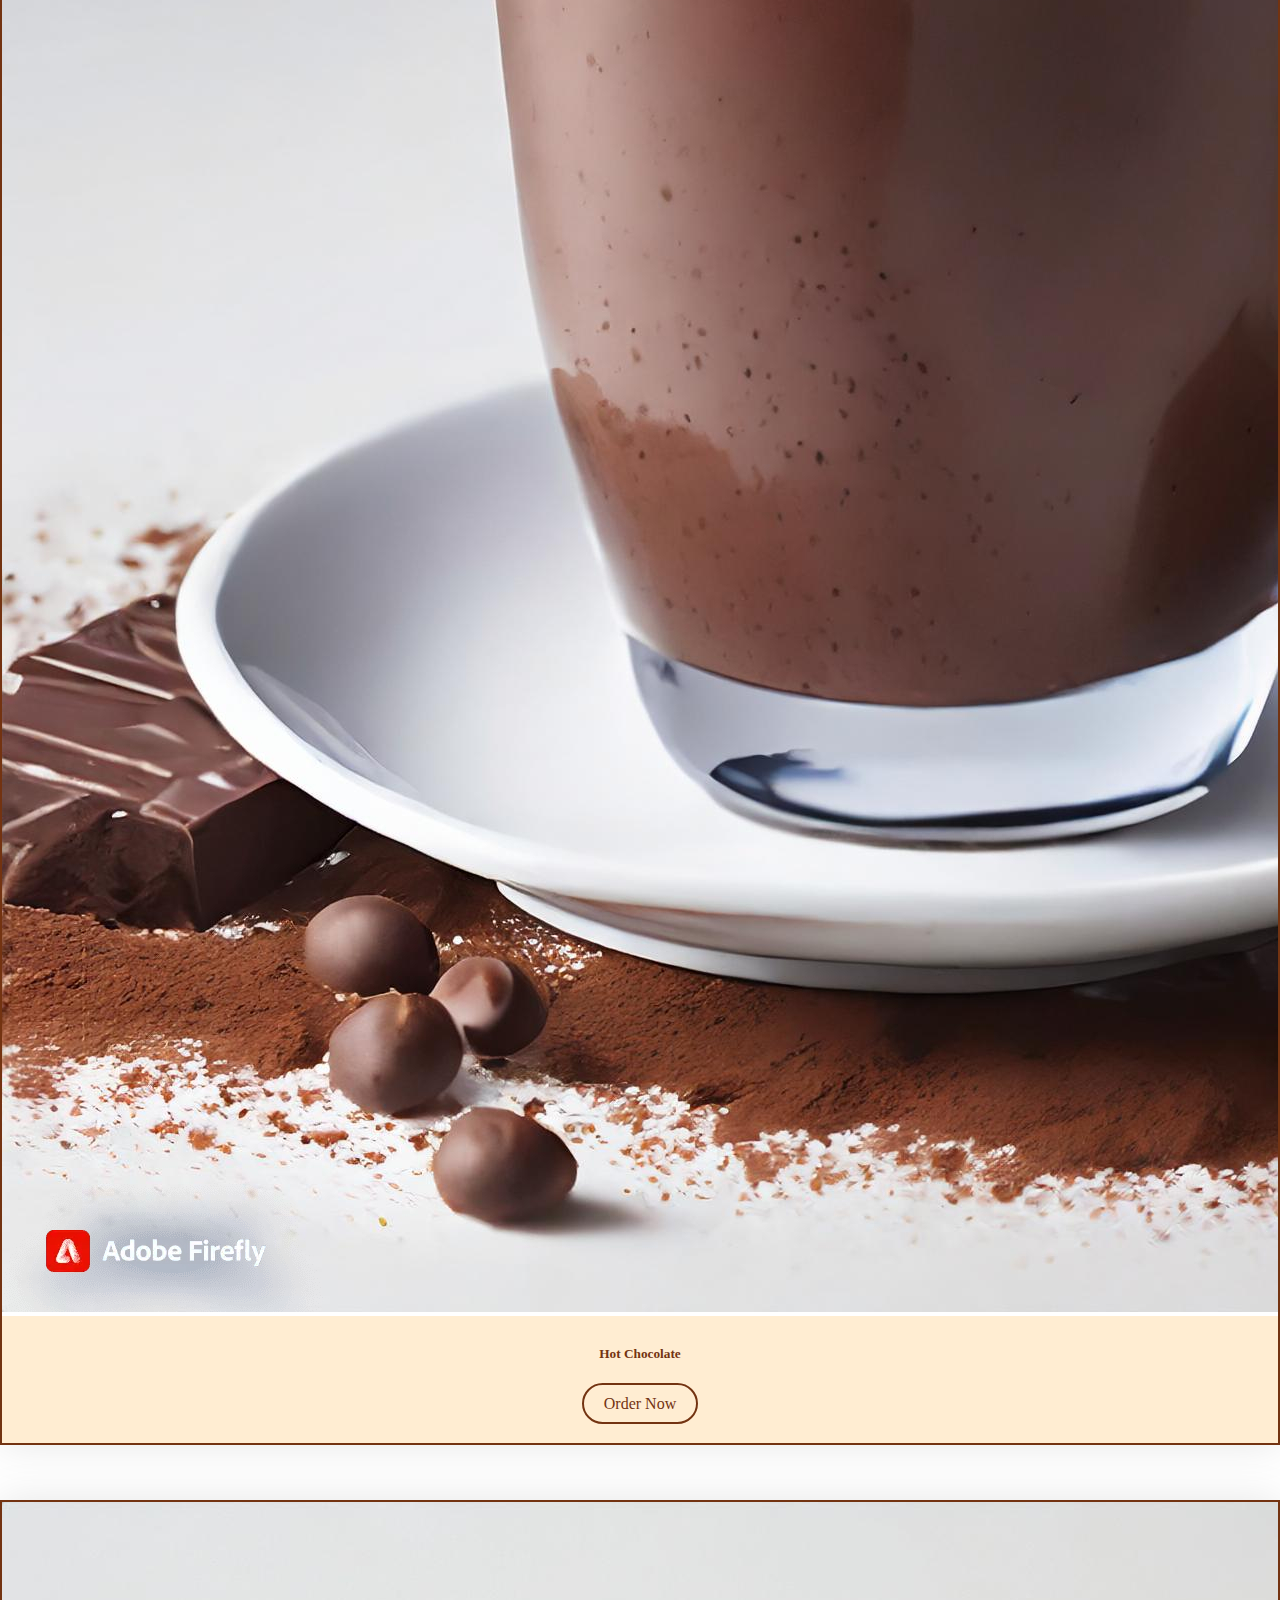
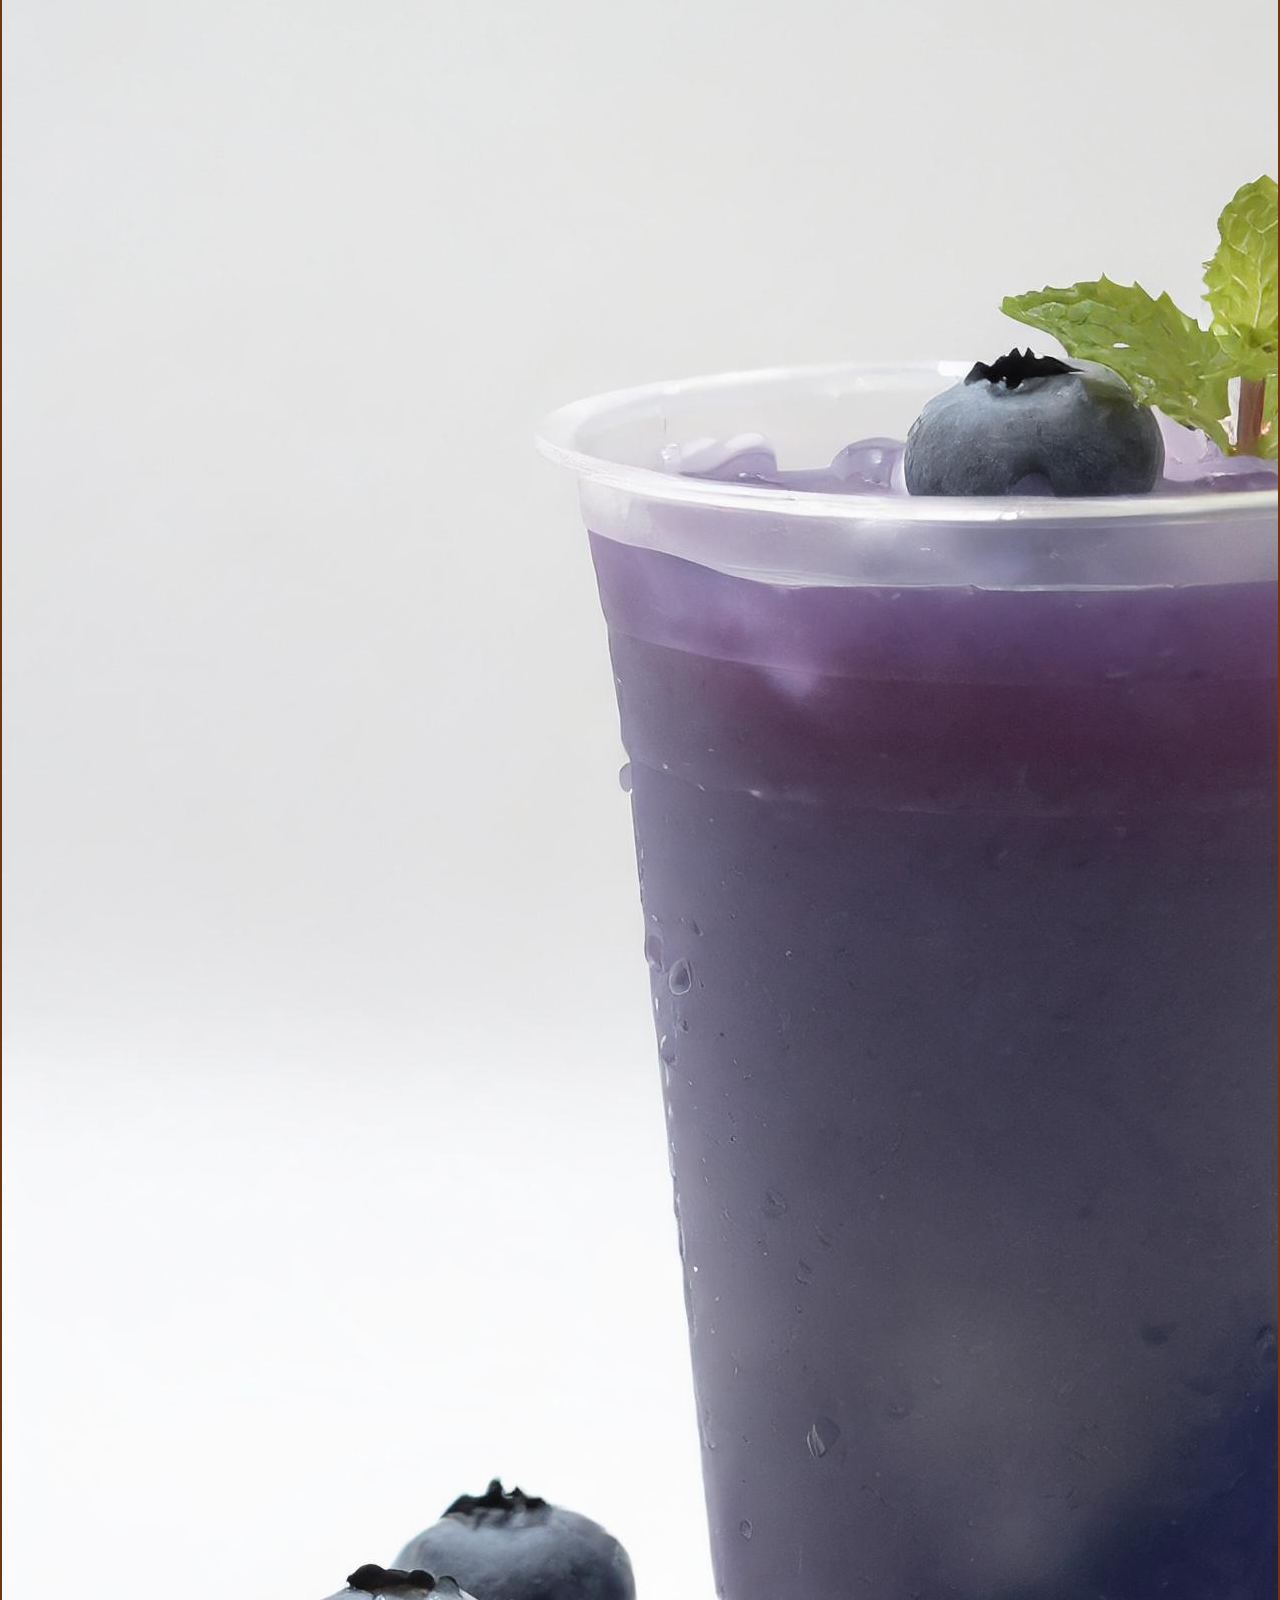
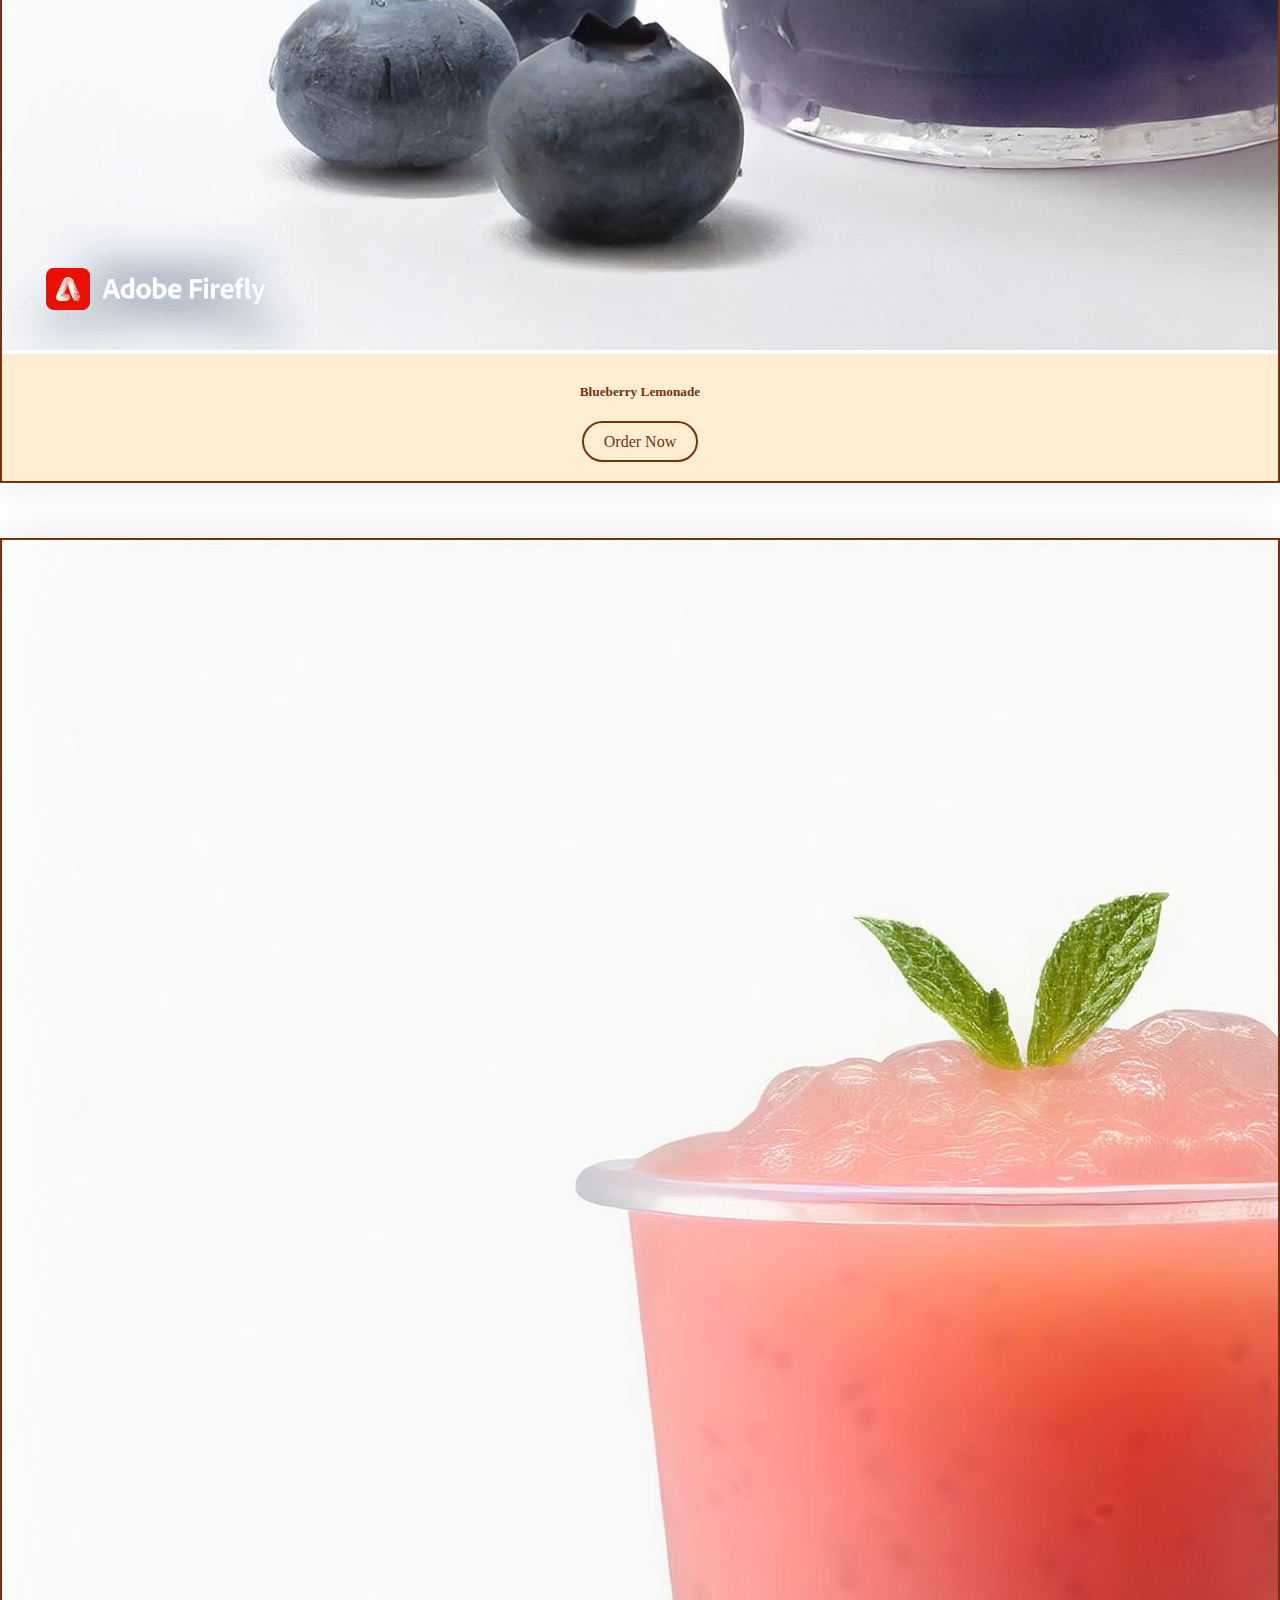
==== commit cef16edf: "update html, css" ====
--- a/index.html
+++ b/index.html
@@ -46,9 +46,9 @@
                 <div class="dropdown">
                   <button class="dropbtn"><i class="bi bi-person-circle"></i> Account</button>
                   <div class="dropdown-content">
-                    <a href="#">User</a>
-                    <a href="#">Admin</a>
-                    <a href="#">Cashier</a>
+                    <a href="/PHP/userlogin.php">User</a>
+                    <a href="/PHP/adminlogin.php">Admin</a>
+                    <a href="/PHP/cashierlogin.php">Cashier</a>
                   </div>
                 </div>
 
@@ -149,19 +149,19 @@
           <div id="productCarousel" class="carousel slide product-card" data-bs-ride="carousel">
             <div class="carousel-inner">
               <div class="carousel-item active">
-                <img src="img/promo banner/promo1.png" class="d-block w-100" alt="Product 1">
+                <img src="IMG/promo-banner/1.png" class="d-block w-100" alt="Product 1">
               </div>
               <div class="carousel-item">
-                <img src="img/promo banner/promo1.png" class="d-block w-100" alt="Product 2">
+                <img src="IMG/promo-banner/2.png" class="d-block w-100" alt="Product 2">
               </div>
               <div class="carousel-item">
-                <img src="img/promo banner/promo1.png" class="d-block w-100" alt="Product 3">
+                <img src="IMG/promo-banner/3.png" class="d-block w-100" alt="Product 3">
               </div>
               <div class="carousel-item">
-                <img src="img/promo banner/promo1.png" class="d-block w-100" alt="Product 4">
+                <img src="IMG/promo-banner/4.png" class="d-block w-100" alt="Product 4">
               </div>
               <div class="carousel-item">
-                <img src="img/promo banner/promo1.png" class="d-block w-100" alt="Product 5">
+                <img src="IMG/promo-banner/5.png" class="d-block w-100" alt="Product 5">
               </div>
             </div>
             <button class="carousel-control-prev" type="button" data-bs-target="#productCarousel" data-bs-slide="prev">
@@ -342,15 +342,34 @@
   </section>
   <!-- End of Discount Section -->
 
-  <!-- Start of Table Booking Section -->
-<section id="contact">
+  <!-- Start of Contact Section -->
+<section id="contacts">
   <div class="container">
-    <h2>CONTACT US NOW!</h2>
+    
+
+      <div class="image">
+      </div>
+        <div class="form">
+          <h2>CONTACT US NOW!</h2>
+            <form action="#" method="POST">
+                <label for="name">Name:</label>
+                <input type="text" id="name" name="name" required>
+
+                <label for="email">Email:</label>
+                <input type="email" id="email" name="email" required>
+
+                <label for="message">Message:</label>
+                <textarea id="message" name="message" required></textarea>
+
+                <button type="submit">SUBMIT</button>
+            </form>
+        </div>
+    </div>
   </div>
 
 </section>
 
-   <!-- End of Table Booking Section -->
+   <!-- End of Contact Section -->
 
 
 
--- a/CSS/styles.css
+++ b/CSS/styles.css
@@ -575,7 +575,94 @@
   color: #F1A500;
 }
 
-
+/* Contact Us Section */
+#contacts {
+  background-color: #FFEDD2;
+  height: 800px;
+}
+
+#contacts .container {
+  max-width: 1000px;
+  margin: 50px auto;
+  padding: 20px;
+  background-color: #F4F1EC;
+  border-radius: 15px 50px;
+  box-shadow: 0 0 10px rgba(0, 0, 0, 0.3);
+  display: flex;
+}
+
+#contacts .container .image {
+  flex: 1;
+  background-image: url('../IMG/contact.jpg');
+  background-size: cover;
+  background-position: center;
+  background-repeat: no-repeat;
+  border-radius: 15px 50px;
+}
+
+#contacts .container .form {
+  flex: 1;
+  padding: 40px;
+  display: flex;
+  flex-direction: column;
+}
+
+#contacts .container h2 {
+  text-align: center;
+  font-weight: 700;
+  color: #733311;
+  
+}
+
+#contacts .container form {
+  display: flex;
+  flex-direction: column;
+}
+
+#contacts .container label {
+  text-align: left;
+  margin-bottom: 5px;
+  color: #733311;
+}
+
+#contacts .container input[type="text"],
+ input[type="email"],
+ textarea {
+  padding: 10px;
+  margin-bottom: 20px;
+  border: 2px solid #ccc;
+  border-radius: 25px;
+}
+
+#contacts .container input:hover {
+  border: 2px solid #733311;
+  transition: 0.3s ease;
+}
+#contacts .container textarea {
+  height: 100px;
+}
+
+#contacts .container textarea:hover {
+  border: 2px solid #733311;
+  transition: 0.3s ease;
+}
+
+#contacts .container button {
+  padding: 10px 20px;
+  text-decoration: none;
+  color: #FFEDD2;
+  background-color: #733311;
+  border: 2px solid #733311;
+  padding: 10px 30px;
+  border-radius: 25px;
+}
+
+#contacts .container button:hover {
+  border: 2px solid #733311;
+  background-color: transparent;
+  color: #733311;
+  transition: 0.5s ease
+}
 
 
 footer {
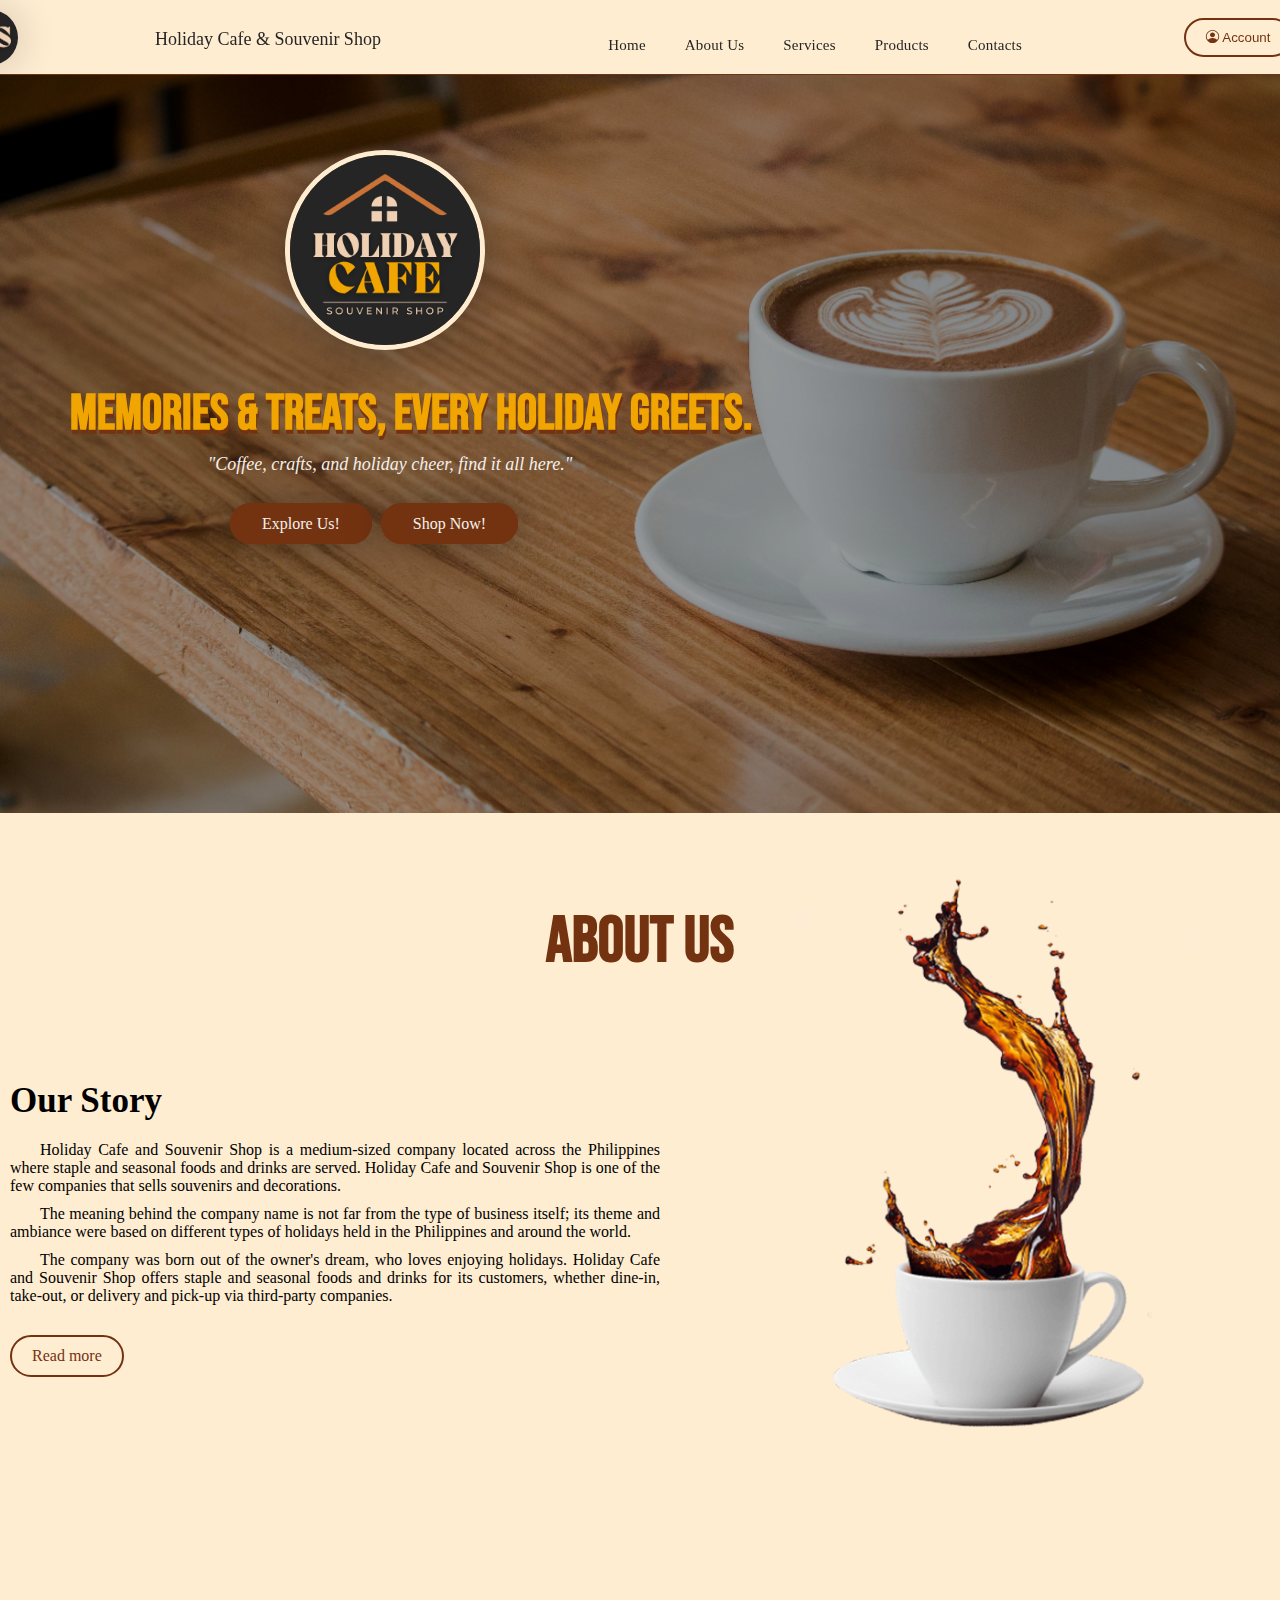
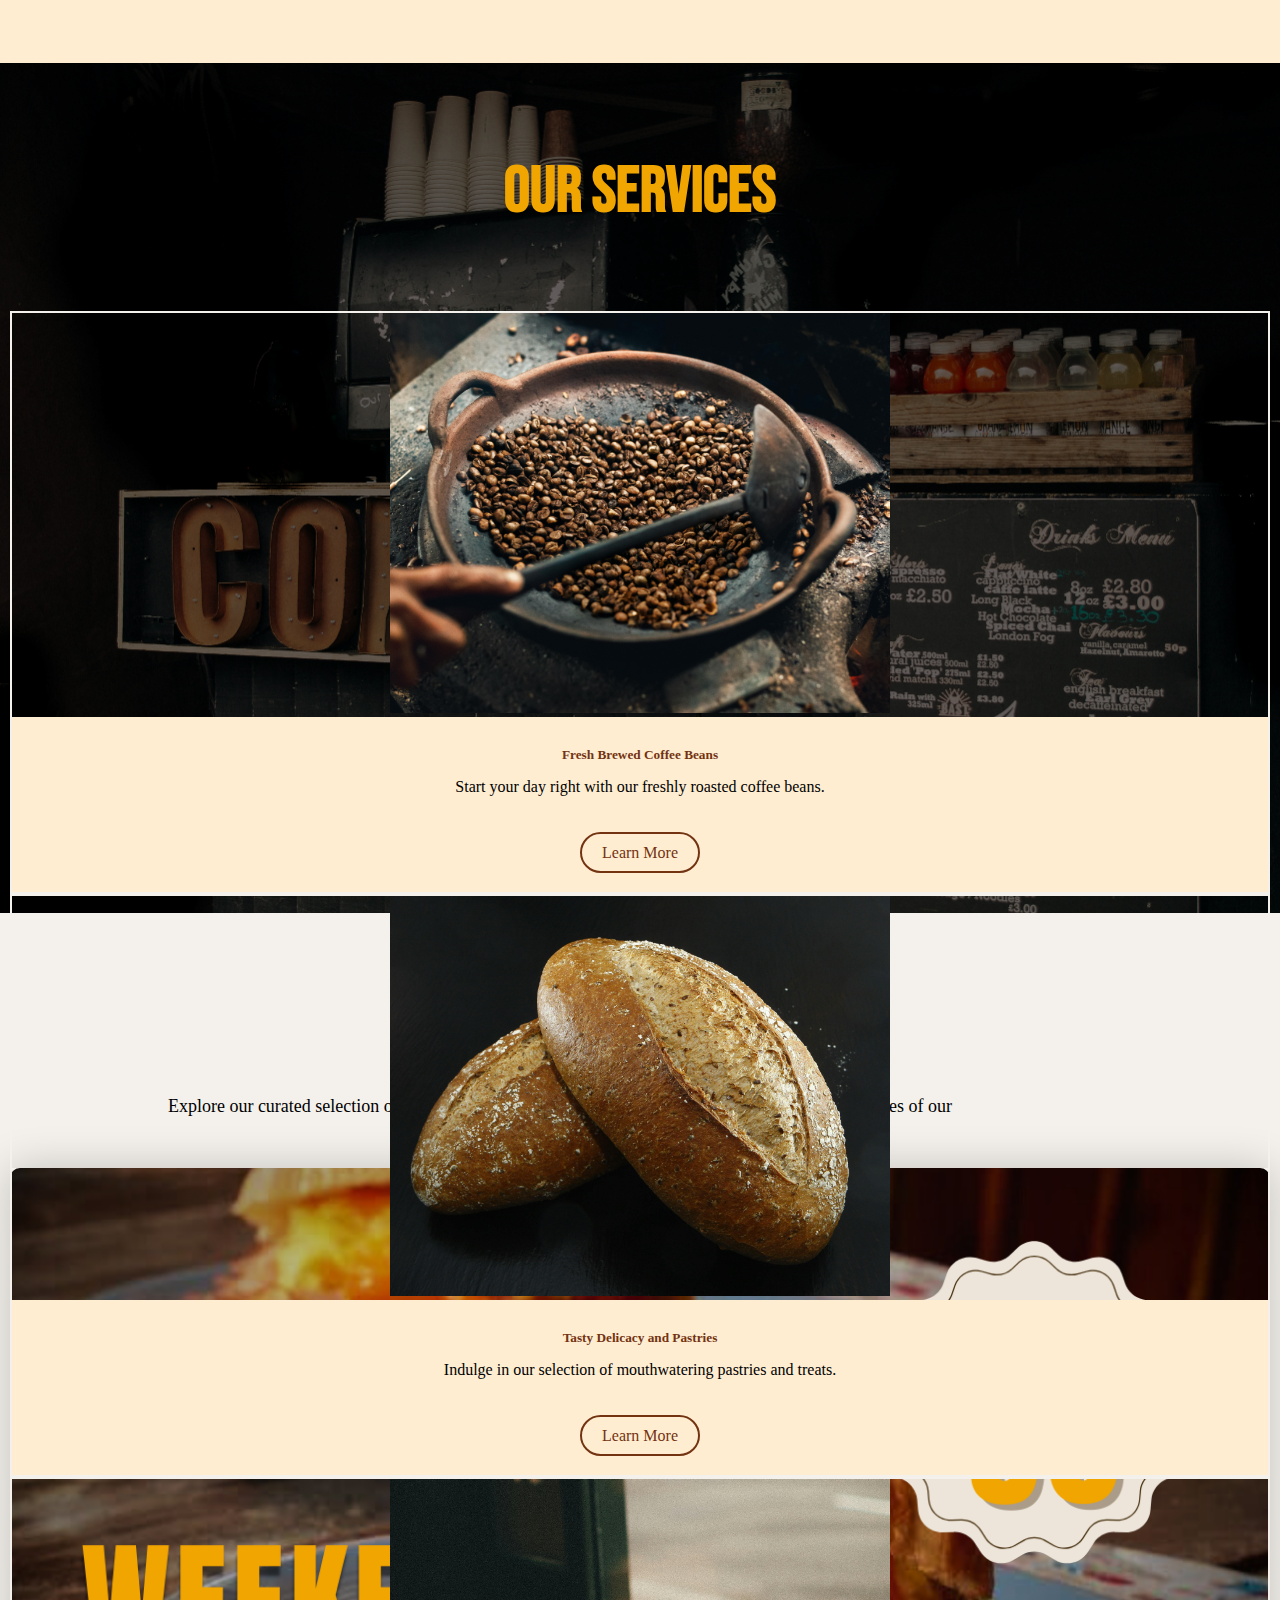
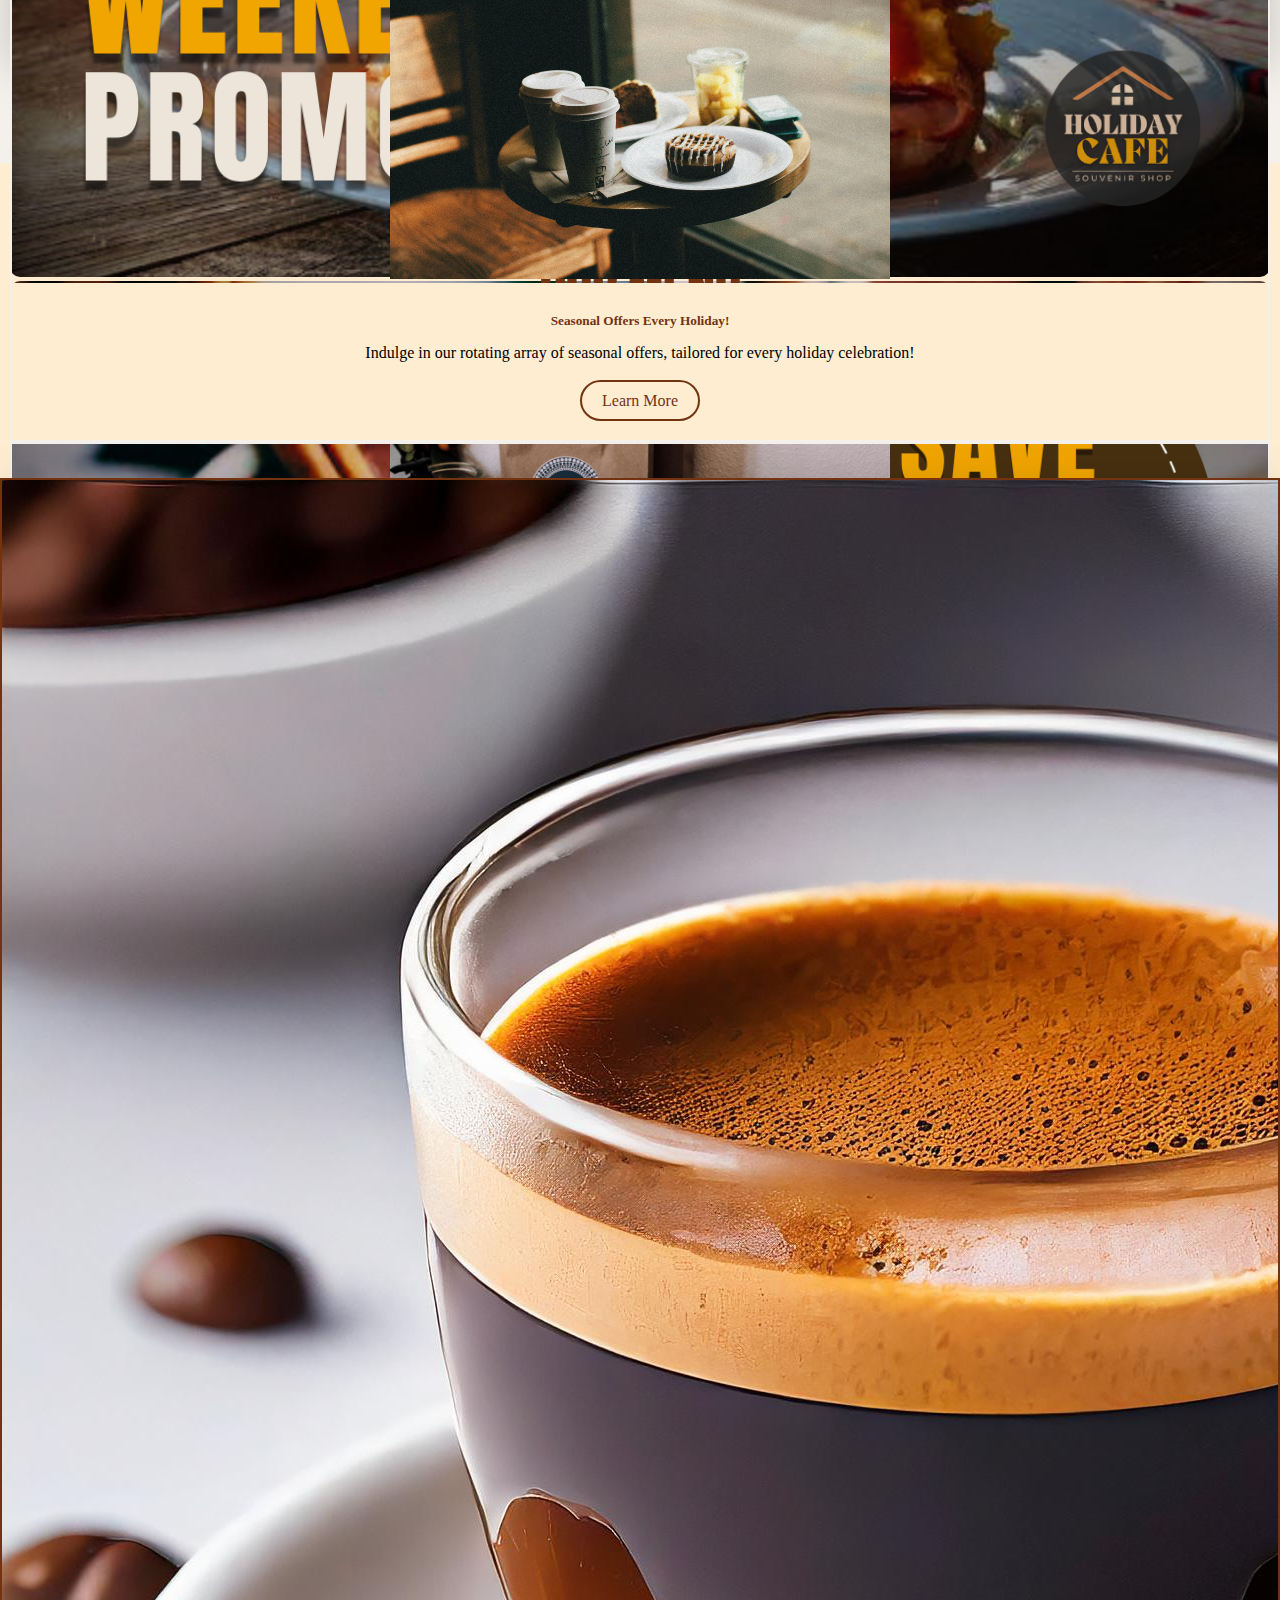
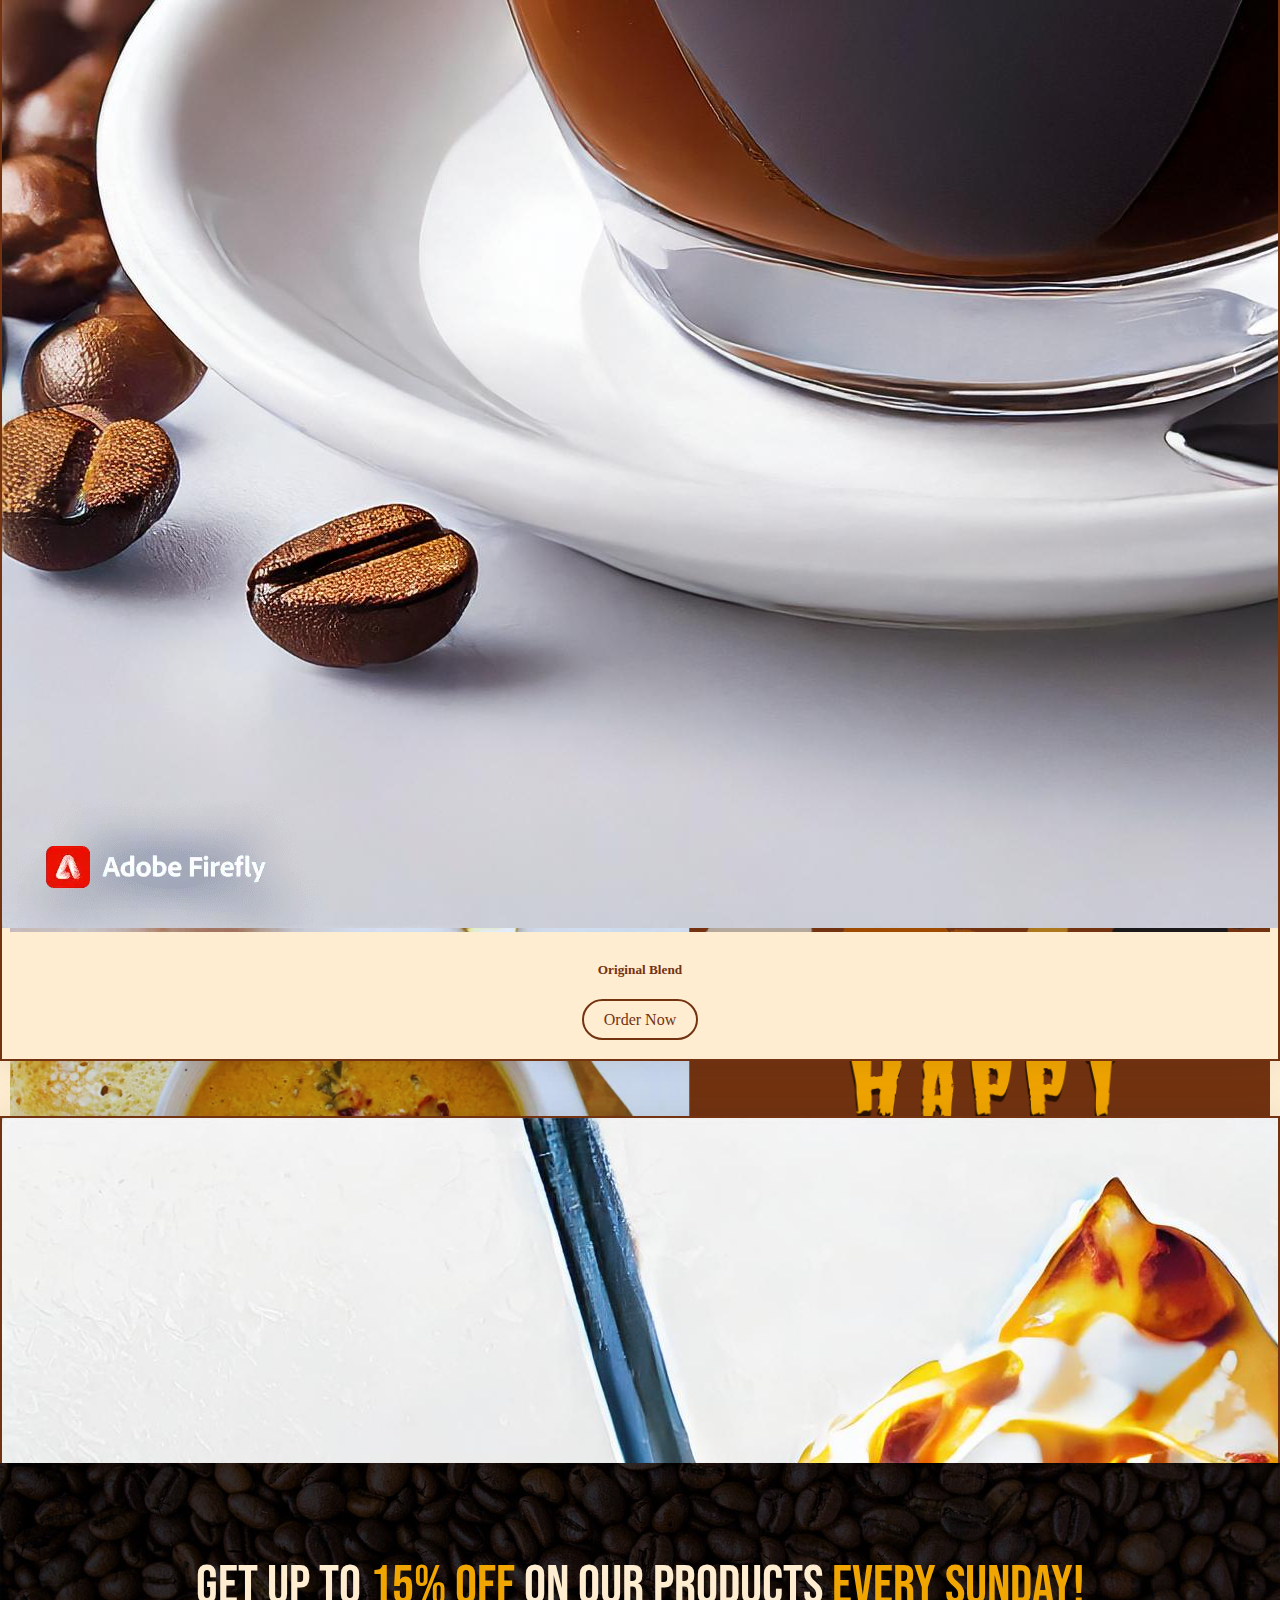
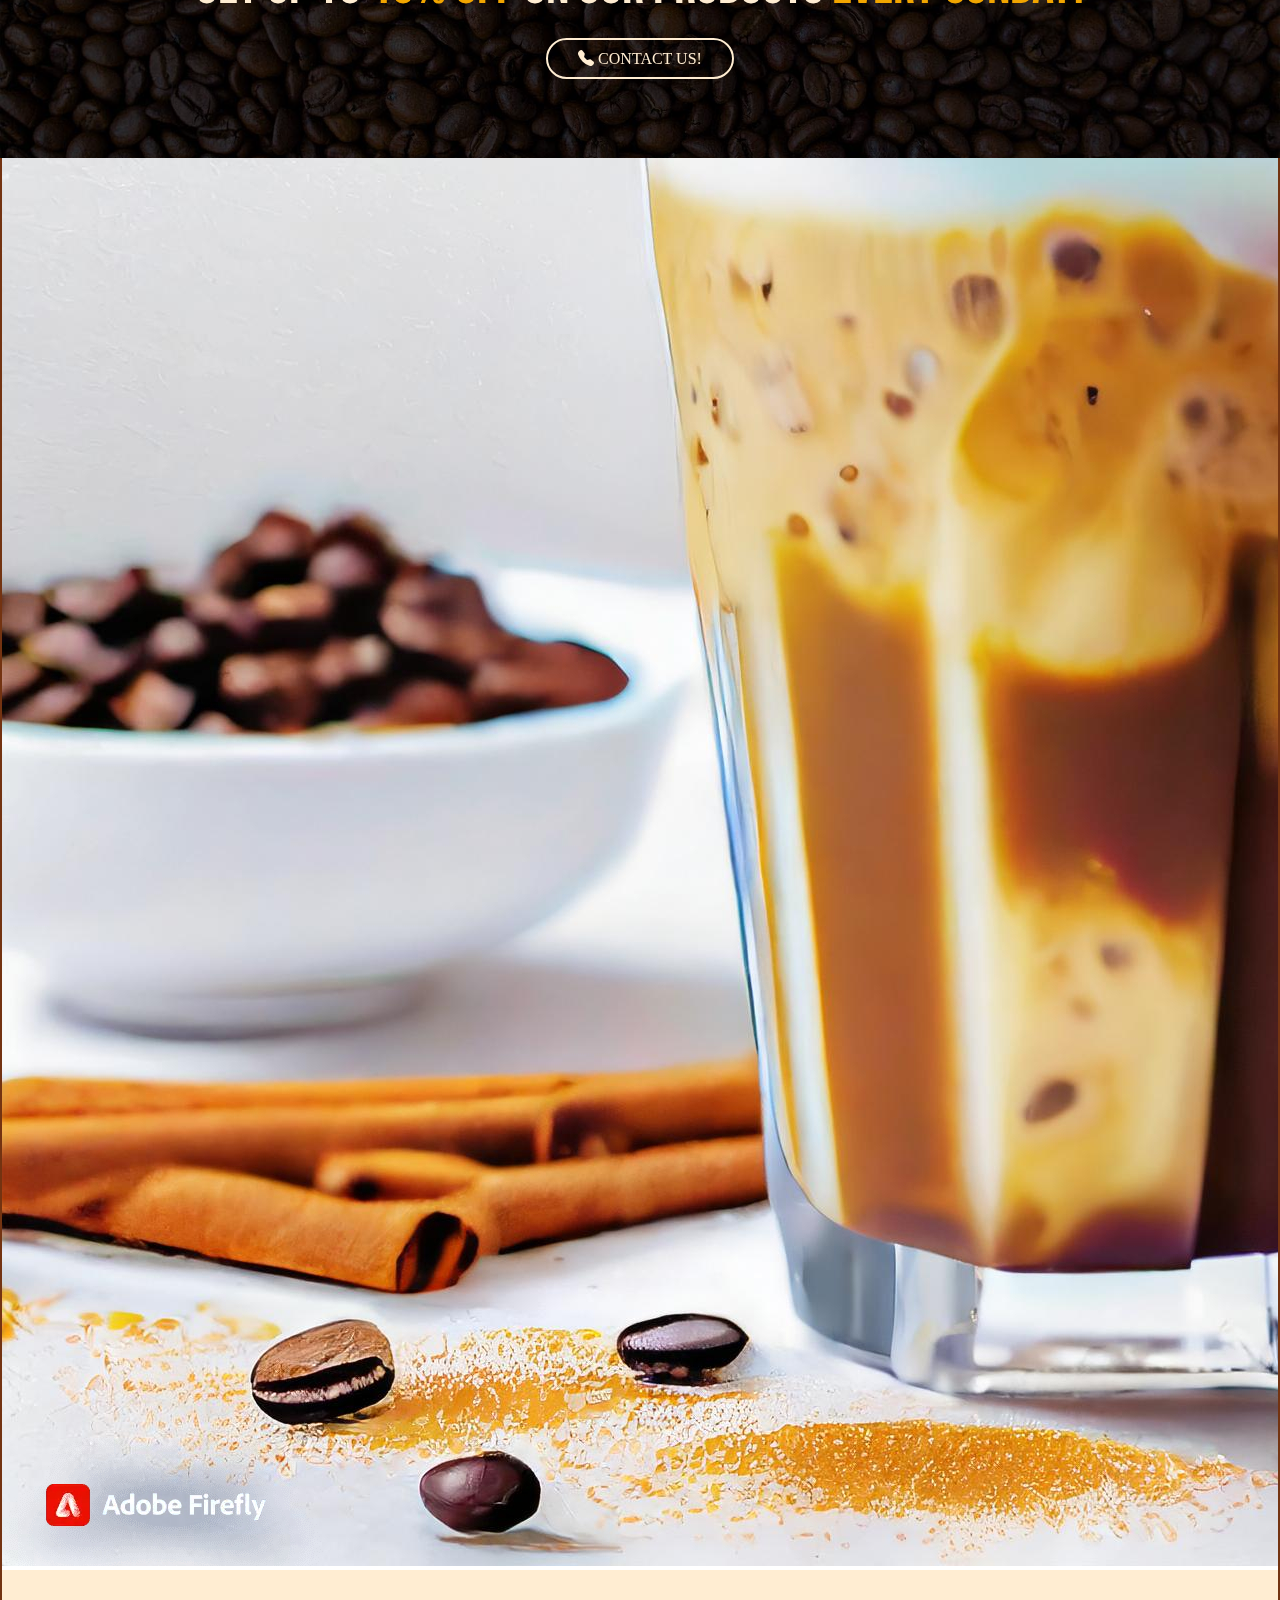
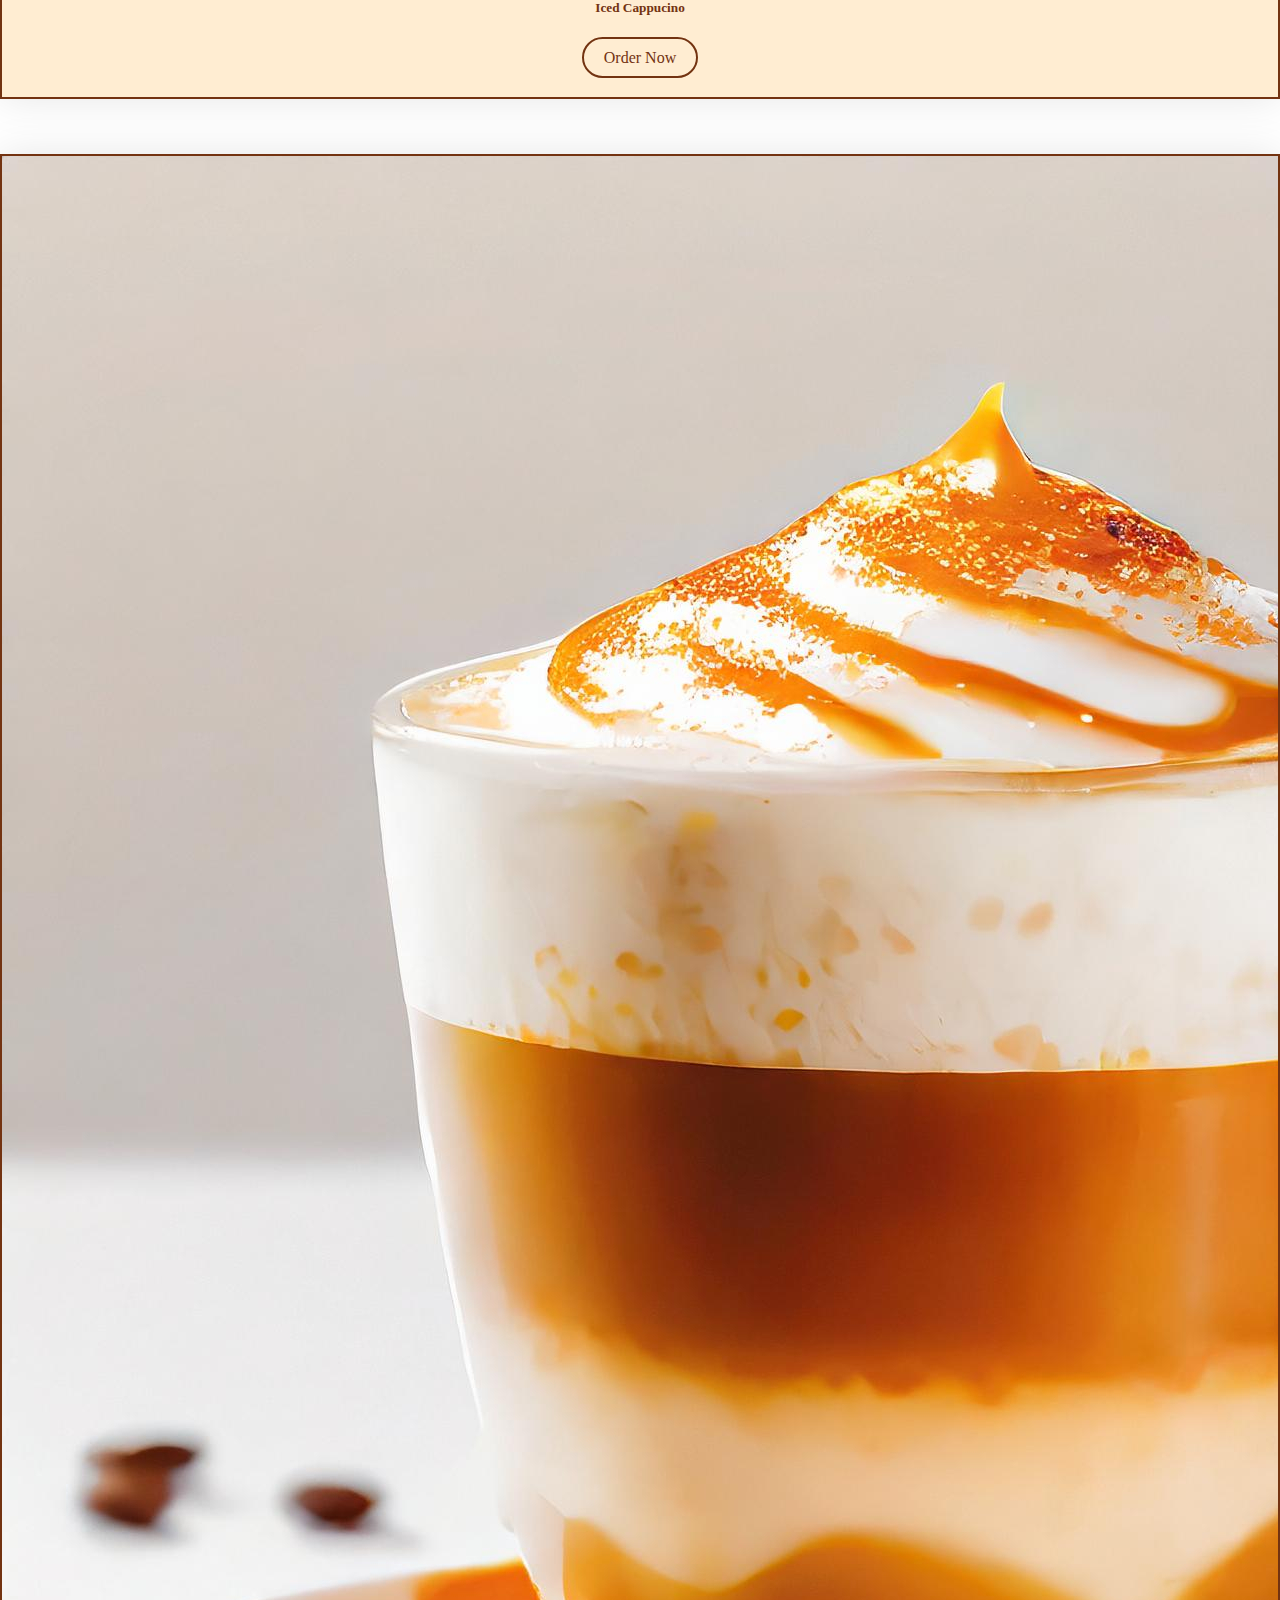
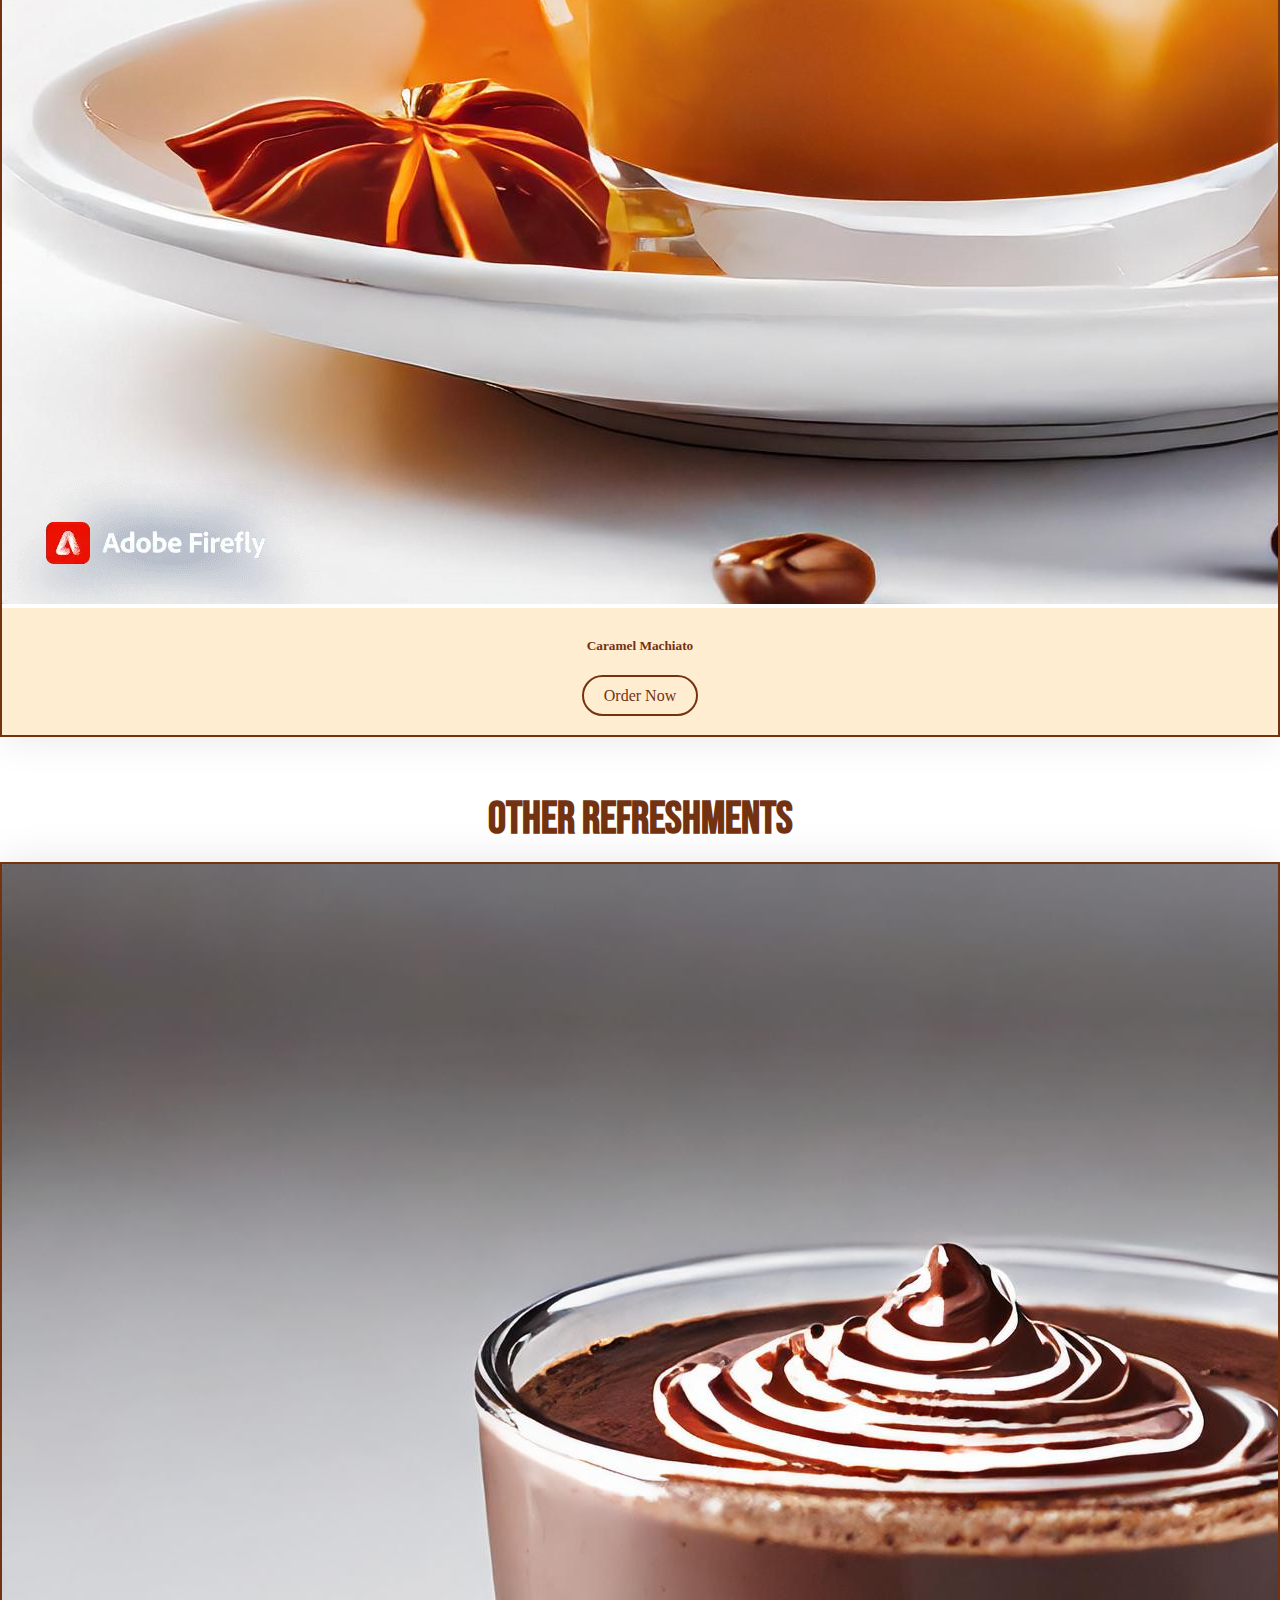
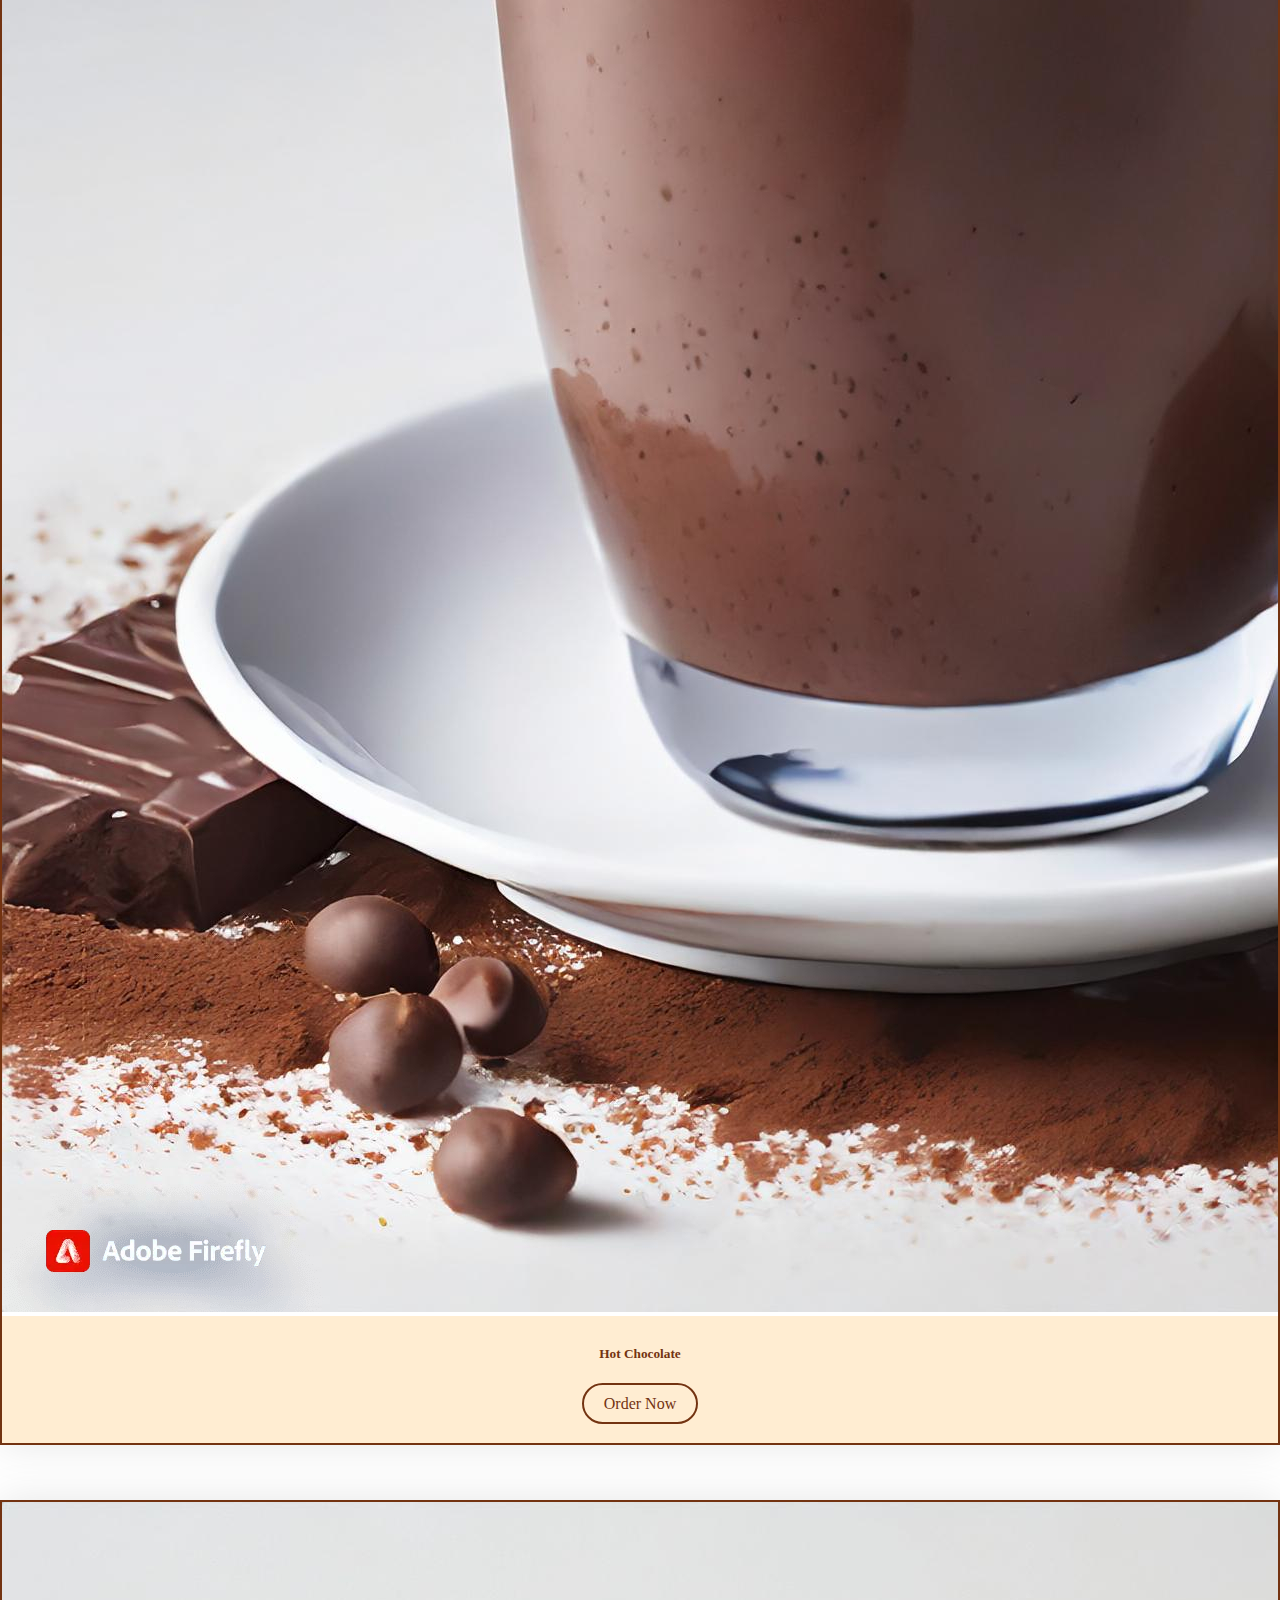
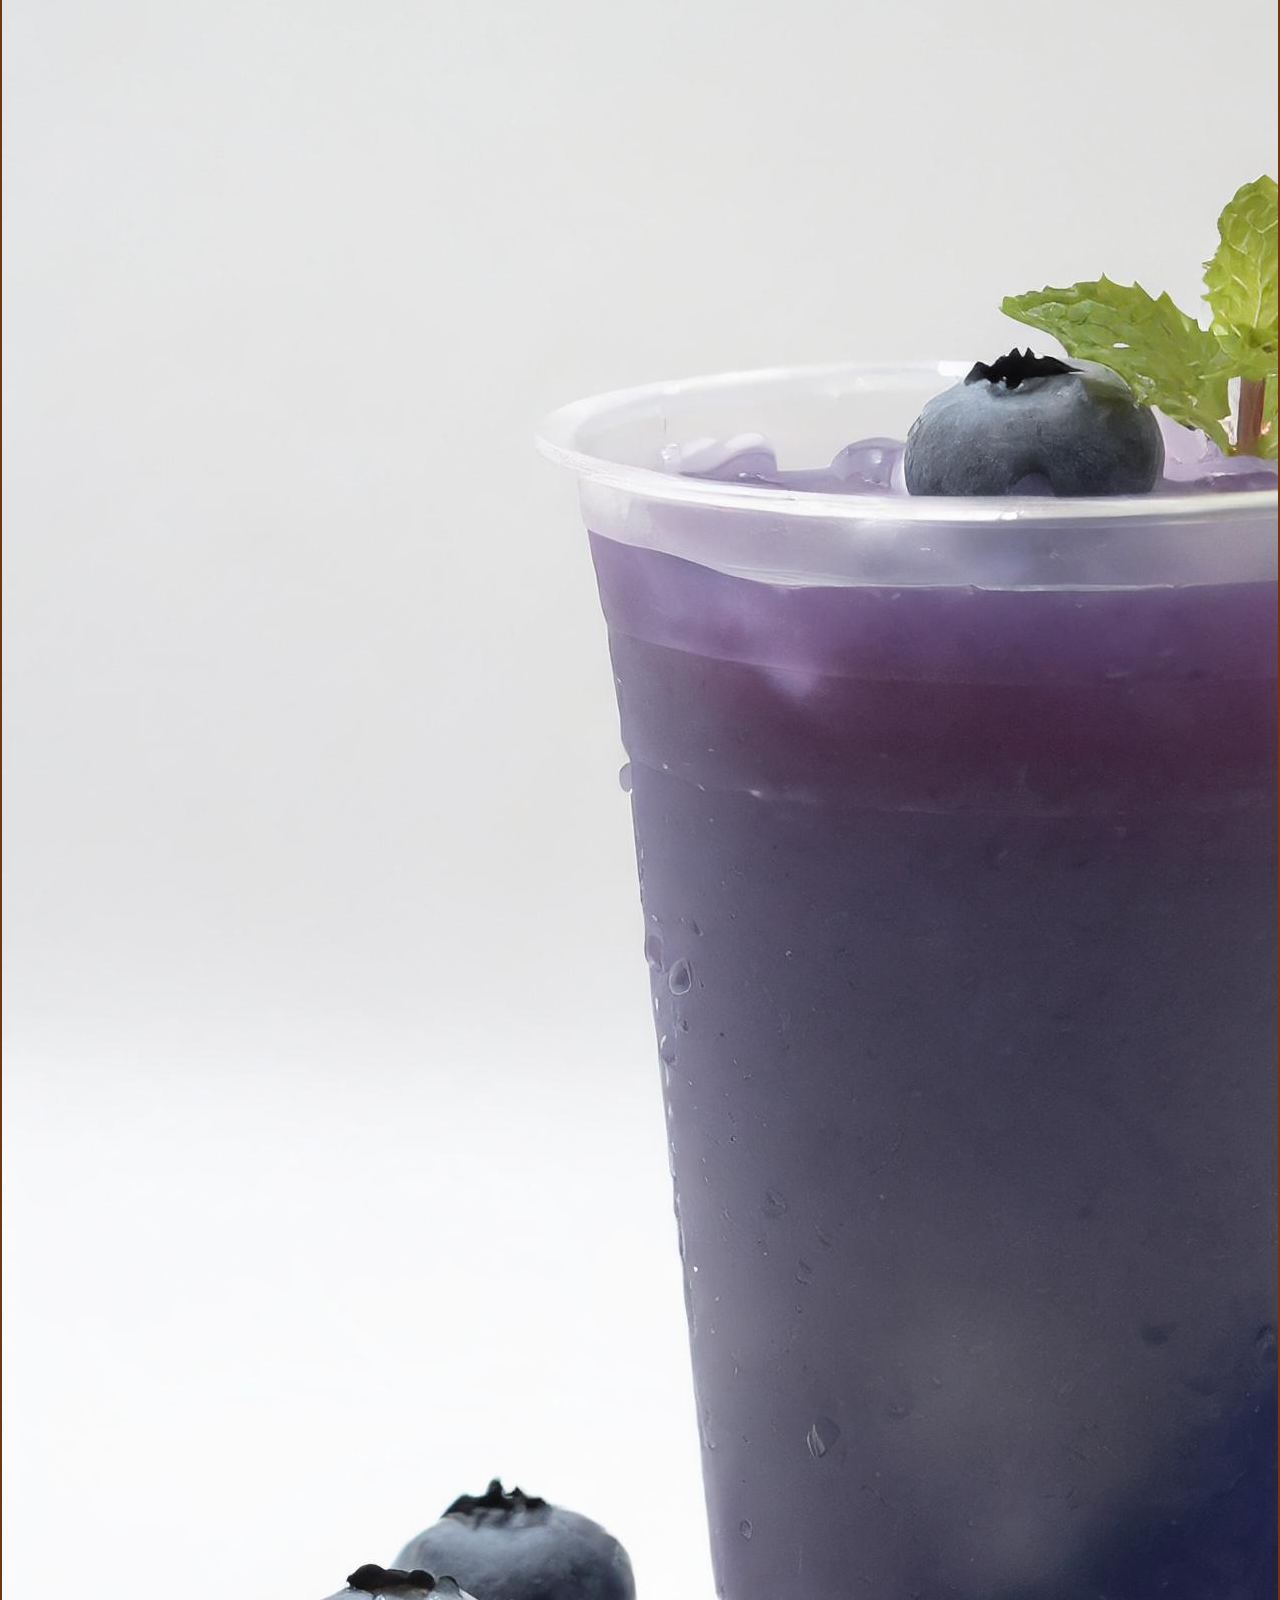
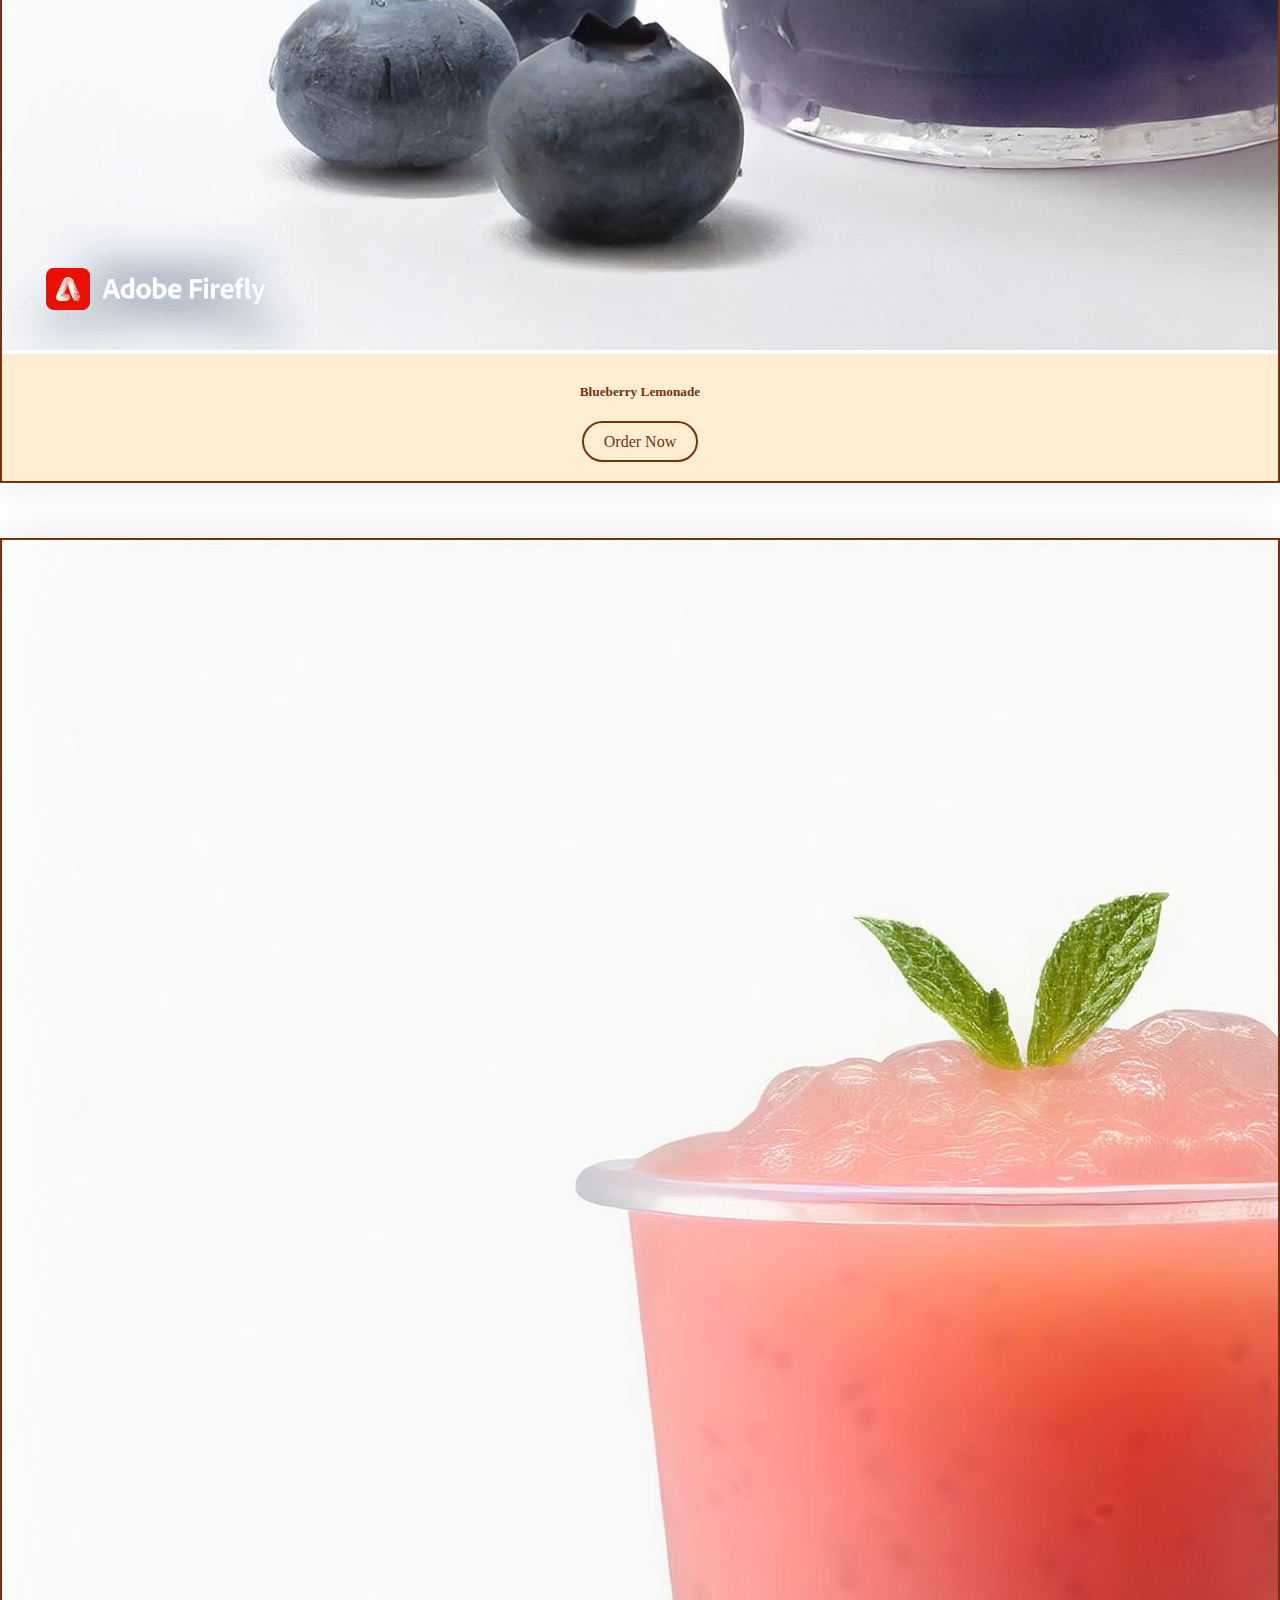
==== commit 3991082f: "update html, css" ====
--- a/index.html
+++ b/index.html
@@ -46,9 +46,9 @@
                 <div class="dropdown">
                   <button class="dropbtn"><i class="bi bi-person-circle"></i> Account</button>
                   <div class="dropdown-content">
-                    <a href="/PHP/userlogin.php">User</a>
-                    <a href="/PHP/adminlogin.php">Admin</a>
-                    <a href="/PHP/cashierlogin.php">Cashier</a>
+                    <a href="PHP/userlogin.php">User</a>
+                    <a href="PHP/adminlogin.php">Admin</a>
+                    <a href="PHP/cashierlogin.php">Cashier</a>
                   </div>
                 </div>
 
@@ -61,7 +61,7 @@
       <a href="#home"><img src="img/logos/main-logo.png"></a>
       <h2>Memories & treats, every holiday greets.</h2>
       <p>"Coffee, crafts, and holiday cheer, find it all here."</p>
-      <a href="" class="btn-3" id="learn-more">Learn More</a>
+      <a href="" class="btn-3" id="learn-more">Explore Us!</a>
       <a href="" class="btn-3" id="shop-now">Shop Now!</a>
     </div>
   </section>
@@ -78,7 +78,7 @@
       <p>The meaning behind the company name is not far from the type of business itself; its theme and ambiance were based on different types of holidays held in the Philippines and around the world.</p>
       <p>The company was born out of the owner's dream, who loves enjoying holidays. Holiday Cafe and Souvenir Shop offers staple and seasonal foods and drinks for its customers, whether dine-in, take-out, or delivery and pick-up via third-party companies.</p>
 
-      <a href="" class="btn-1">Learn more</a>
+      <a href="" class="btn-1">Read more</a>
 
       <img src="img/about-us.png">
     </div>
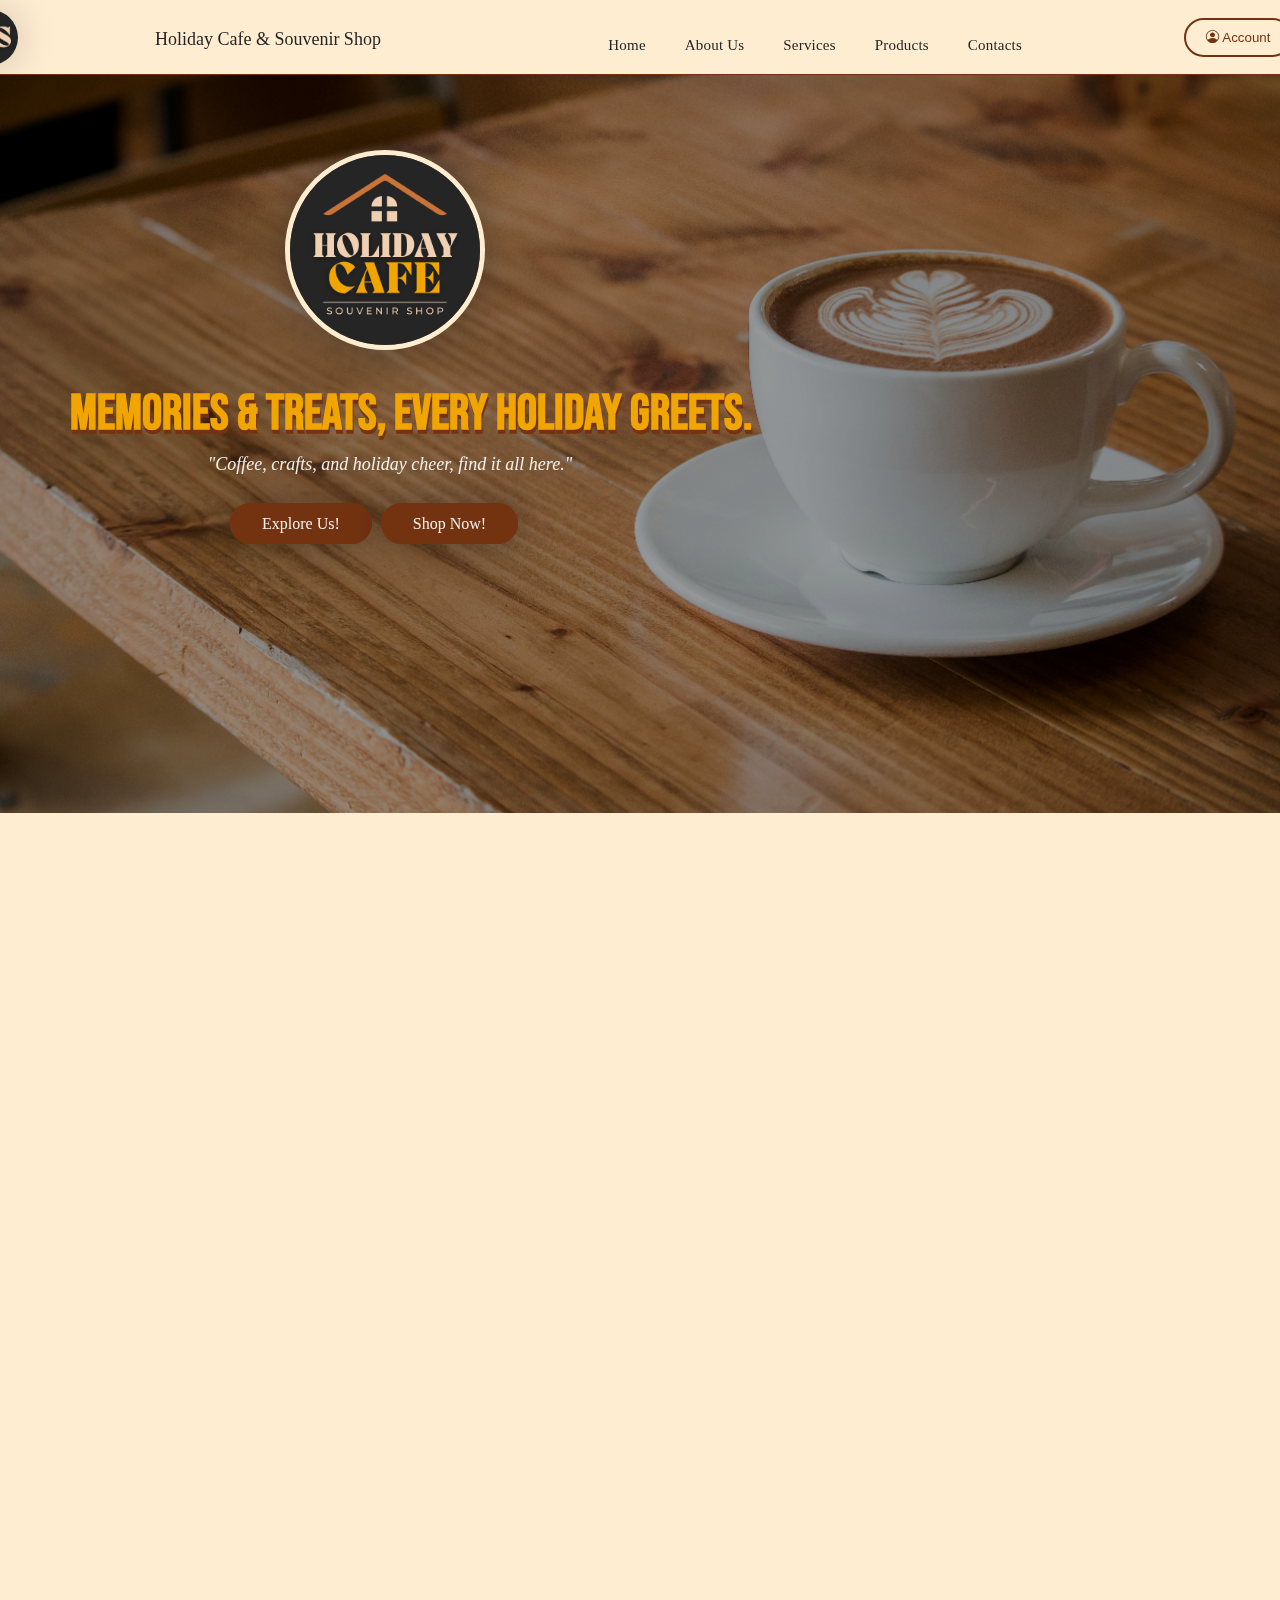
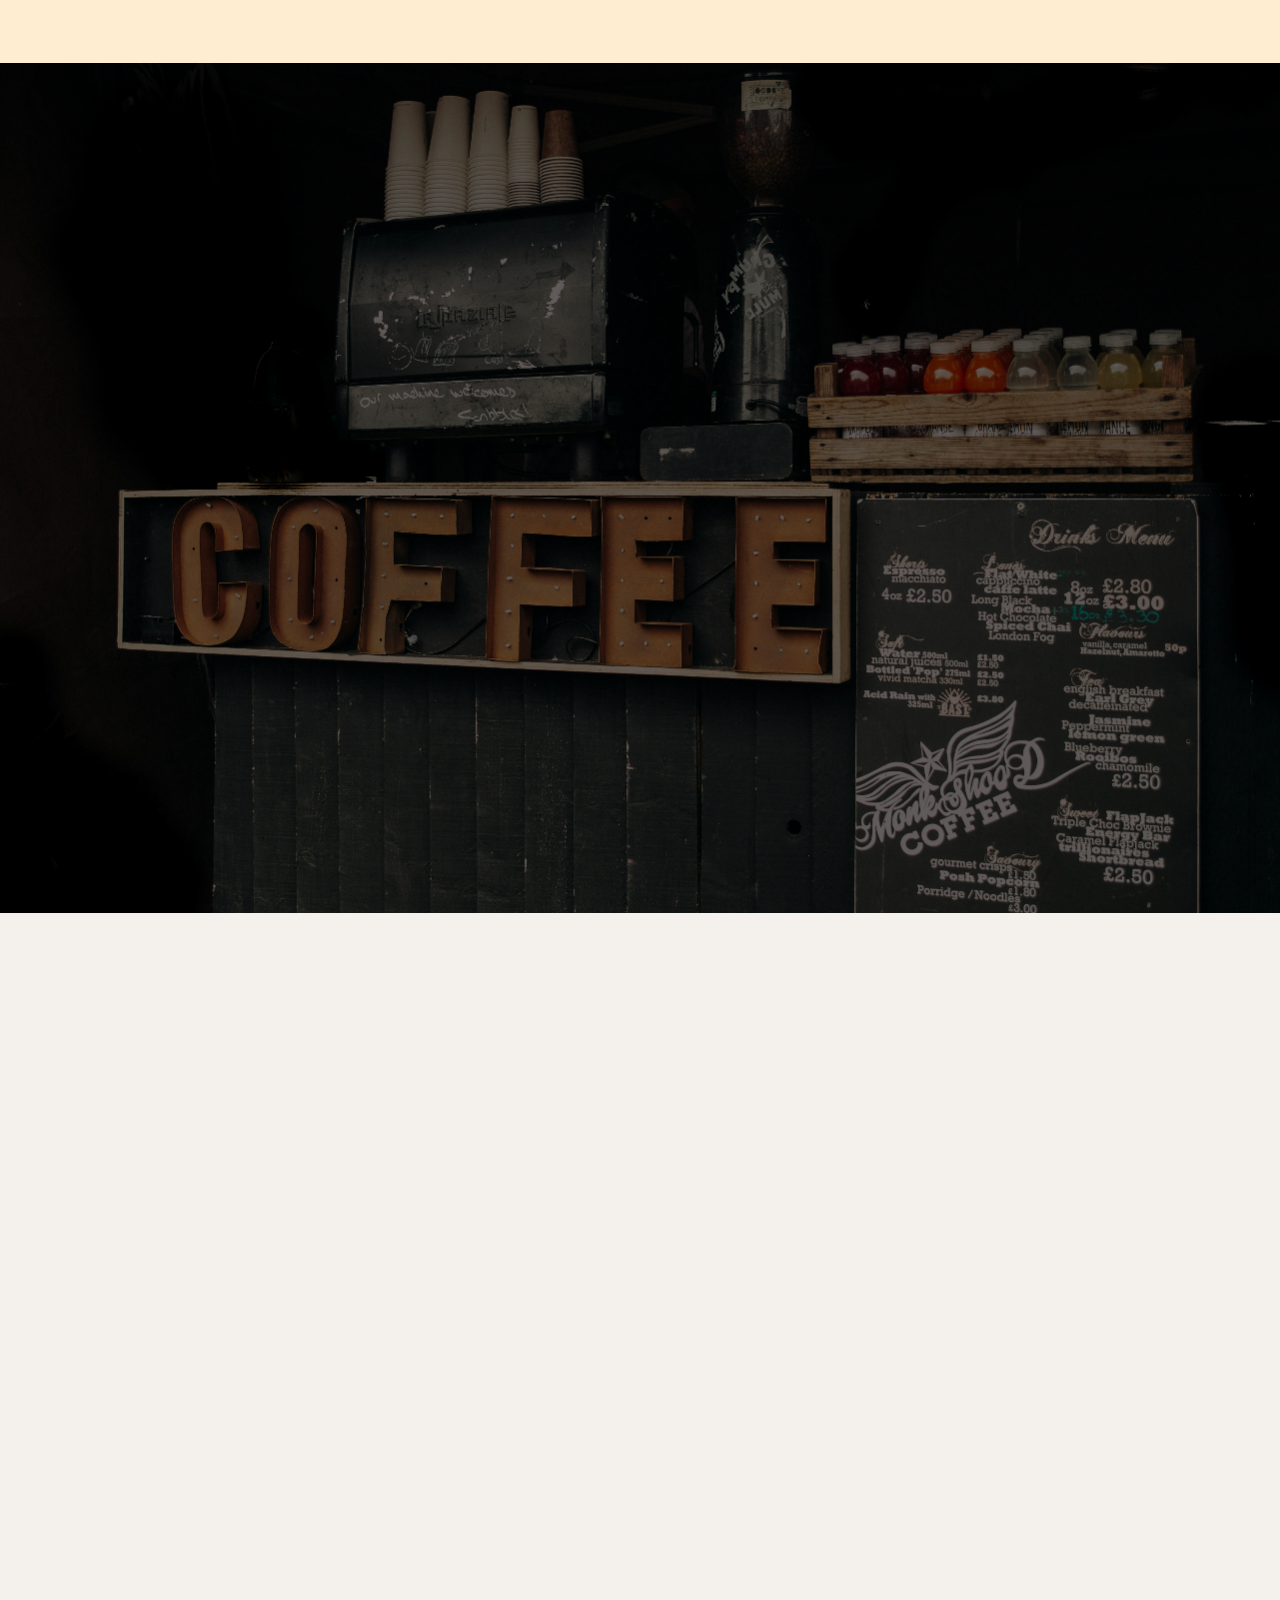
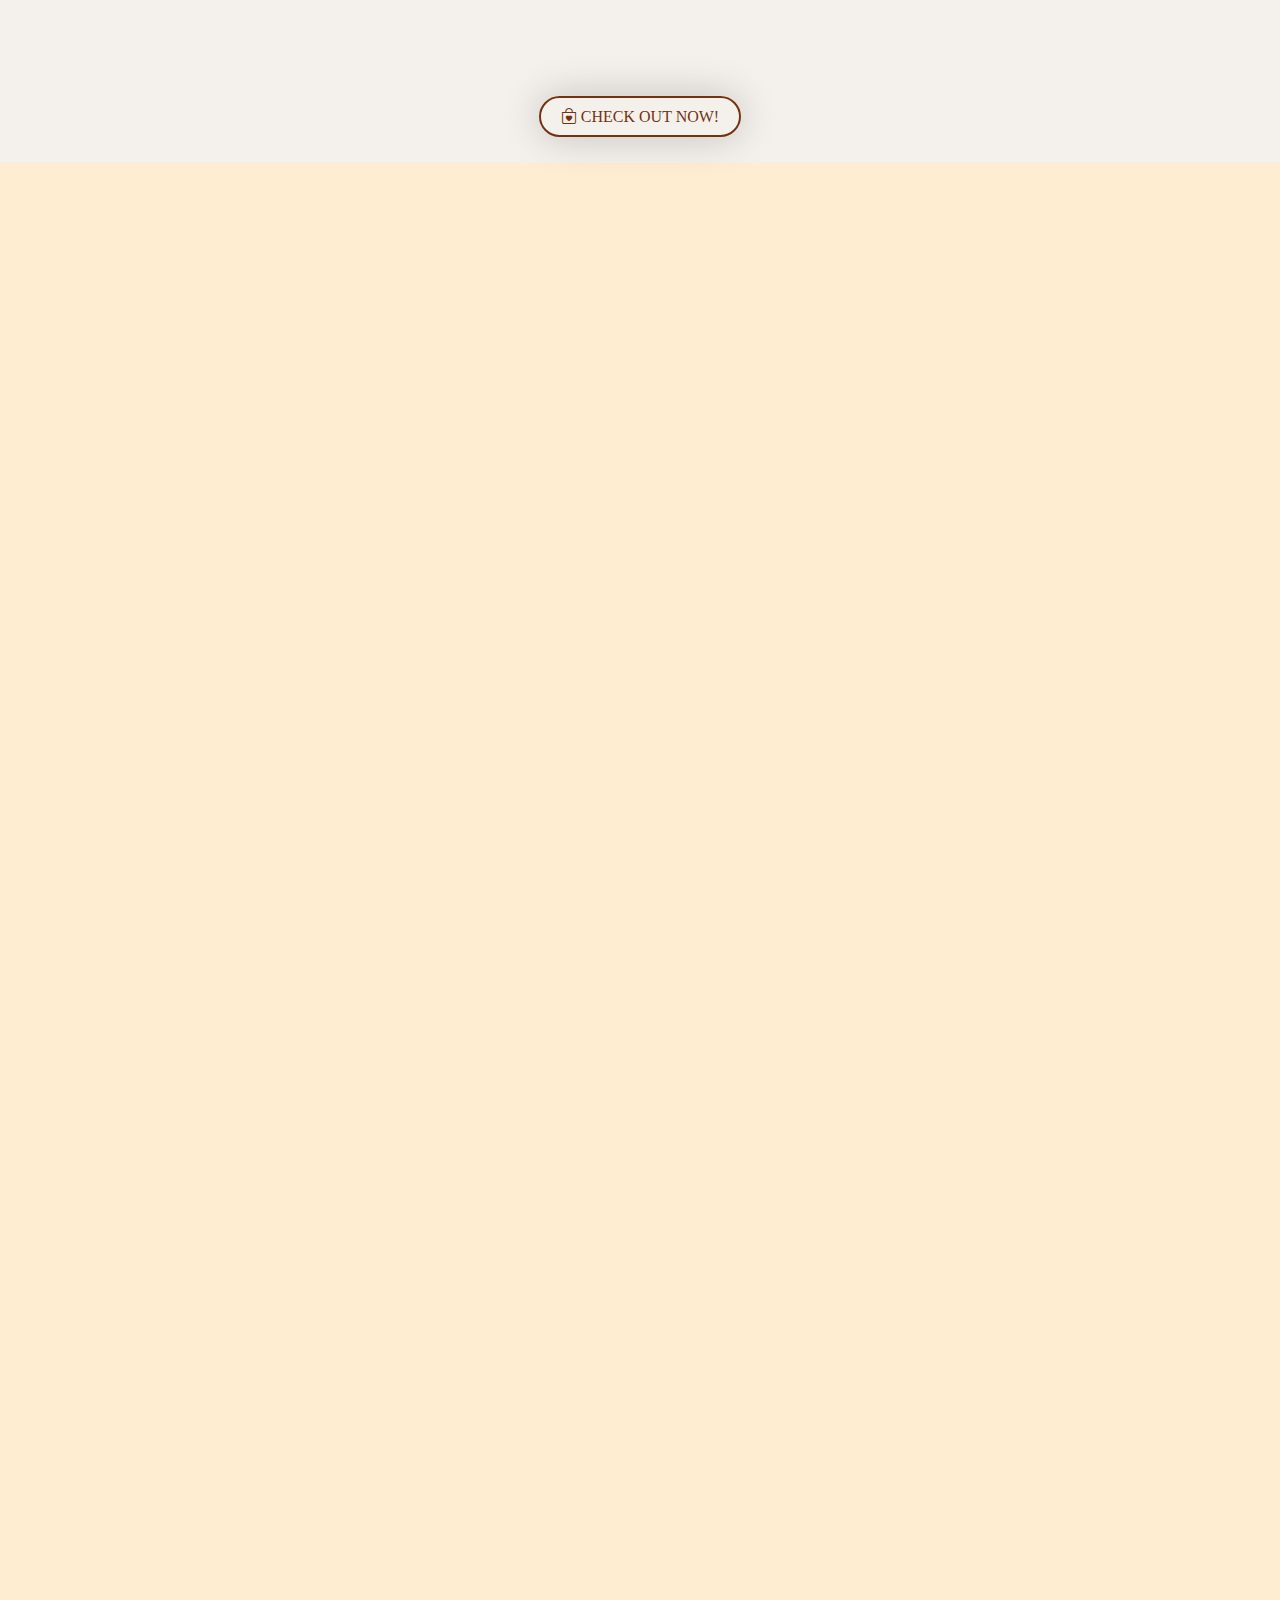
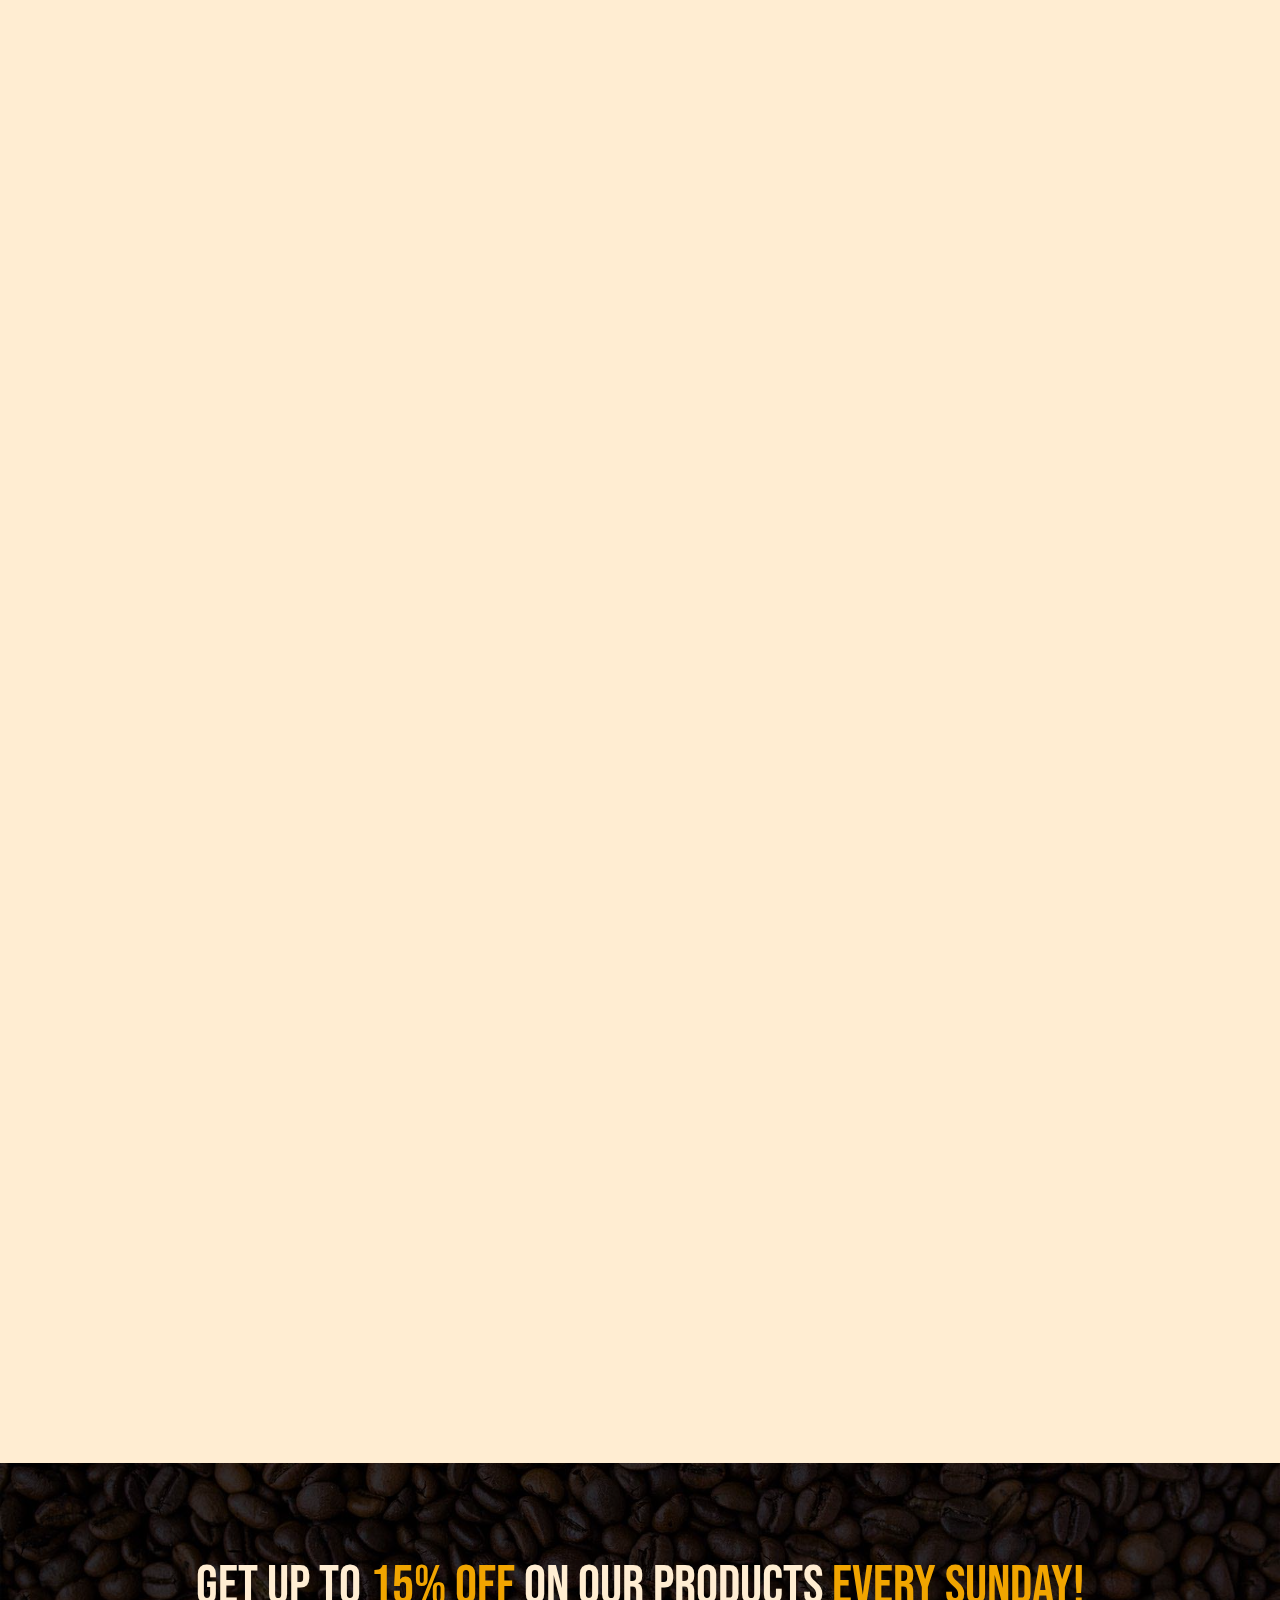
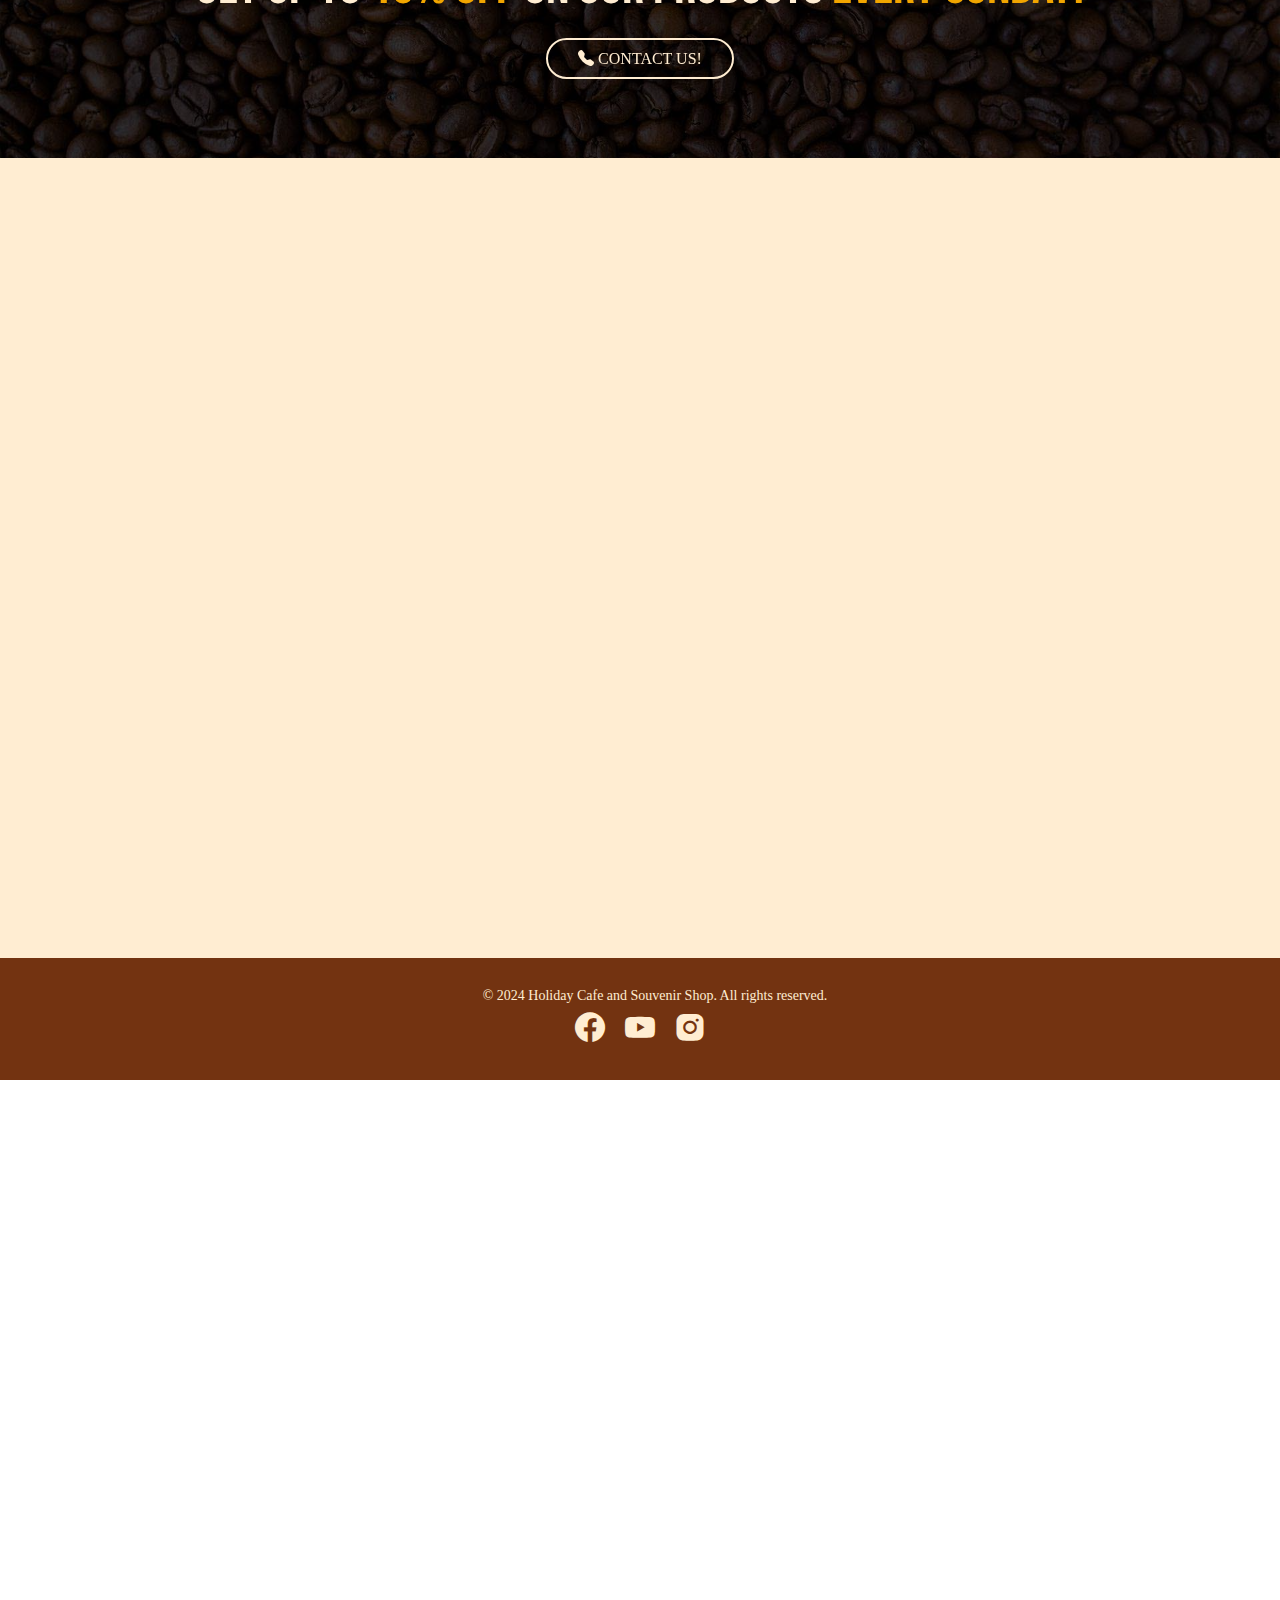
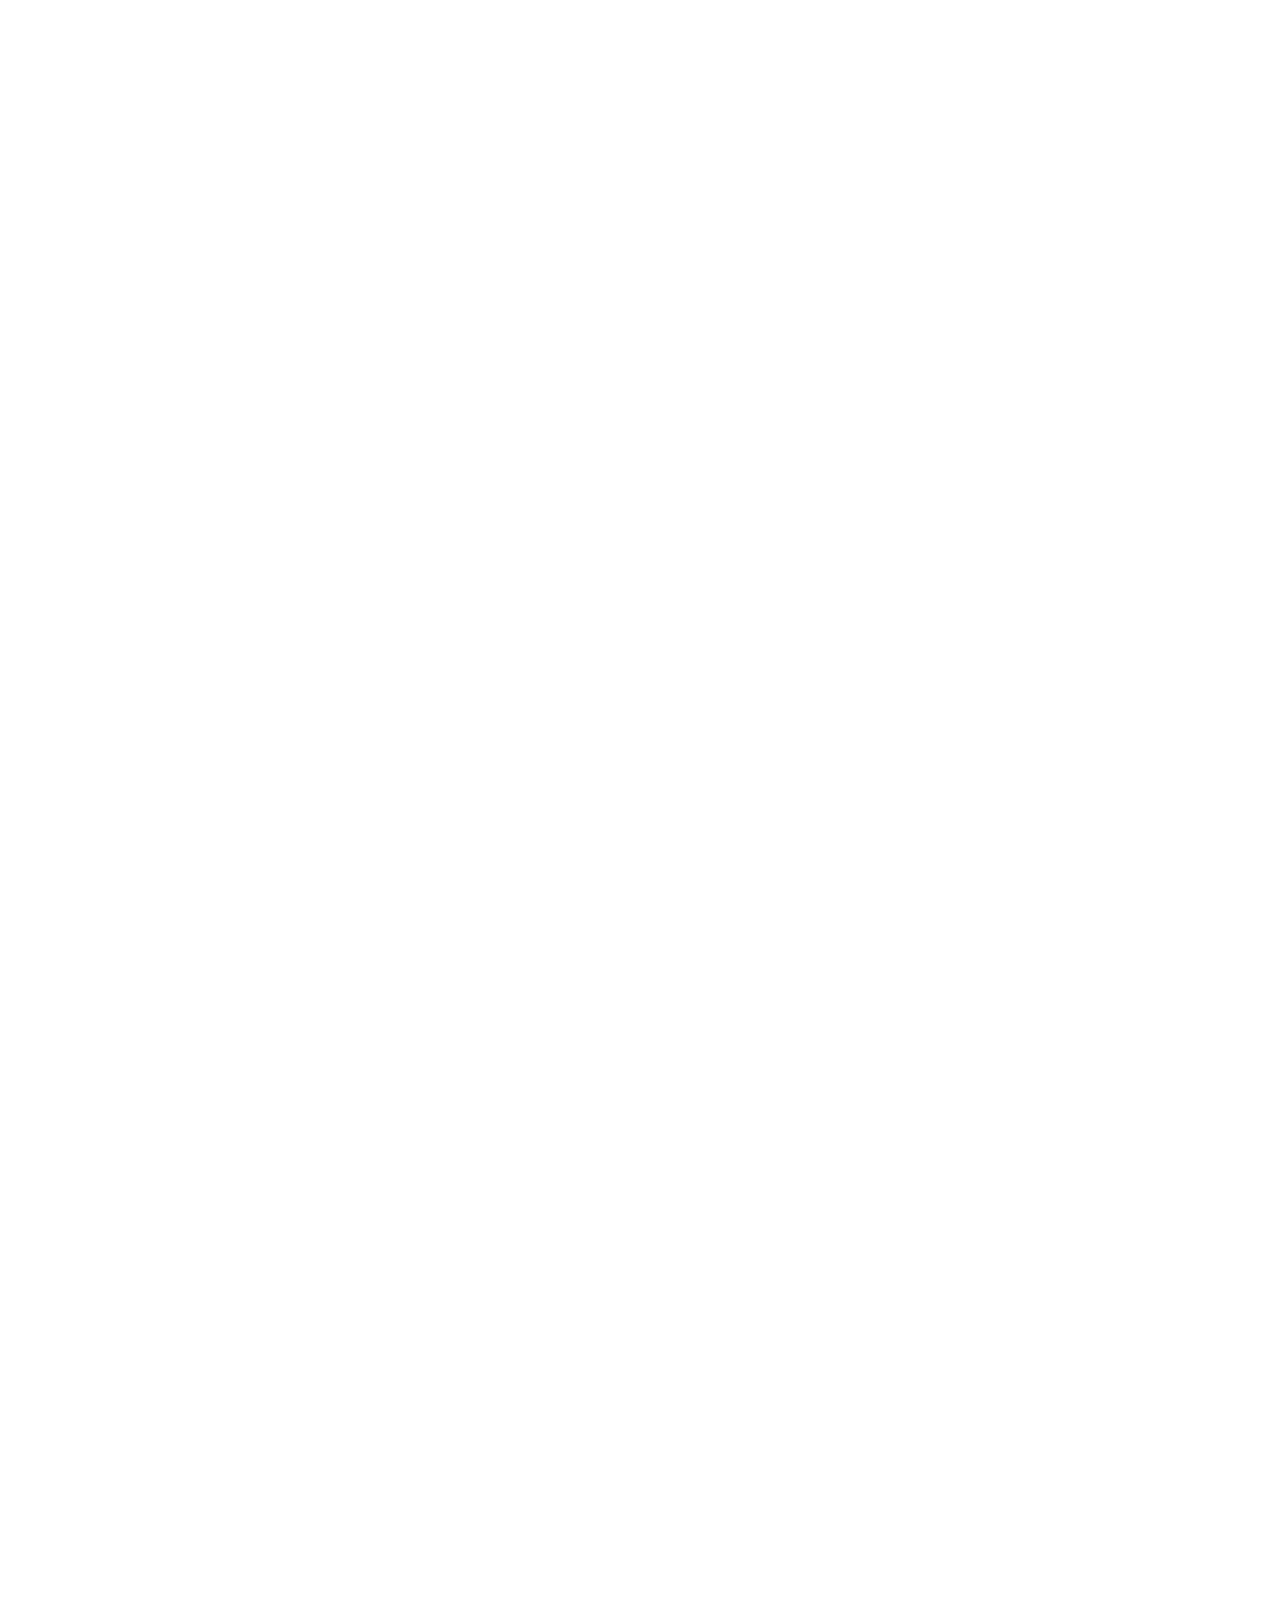
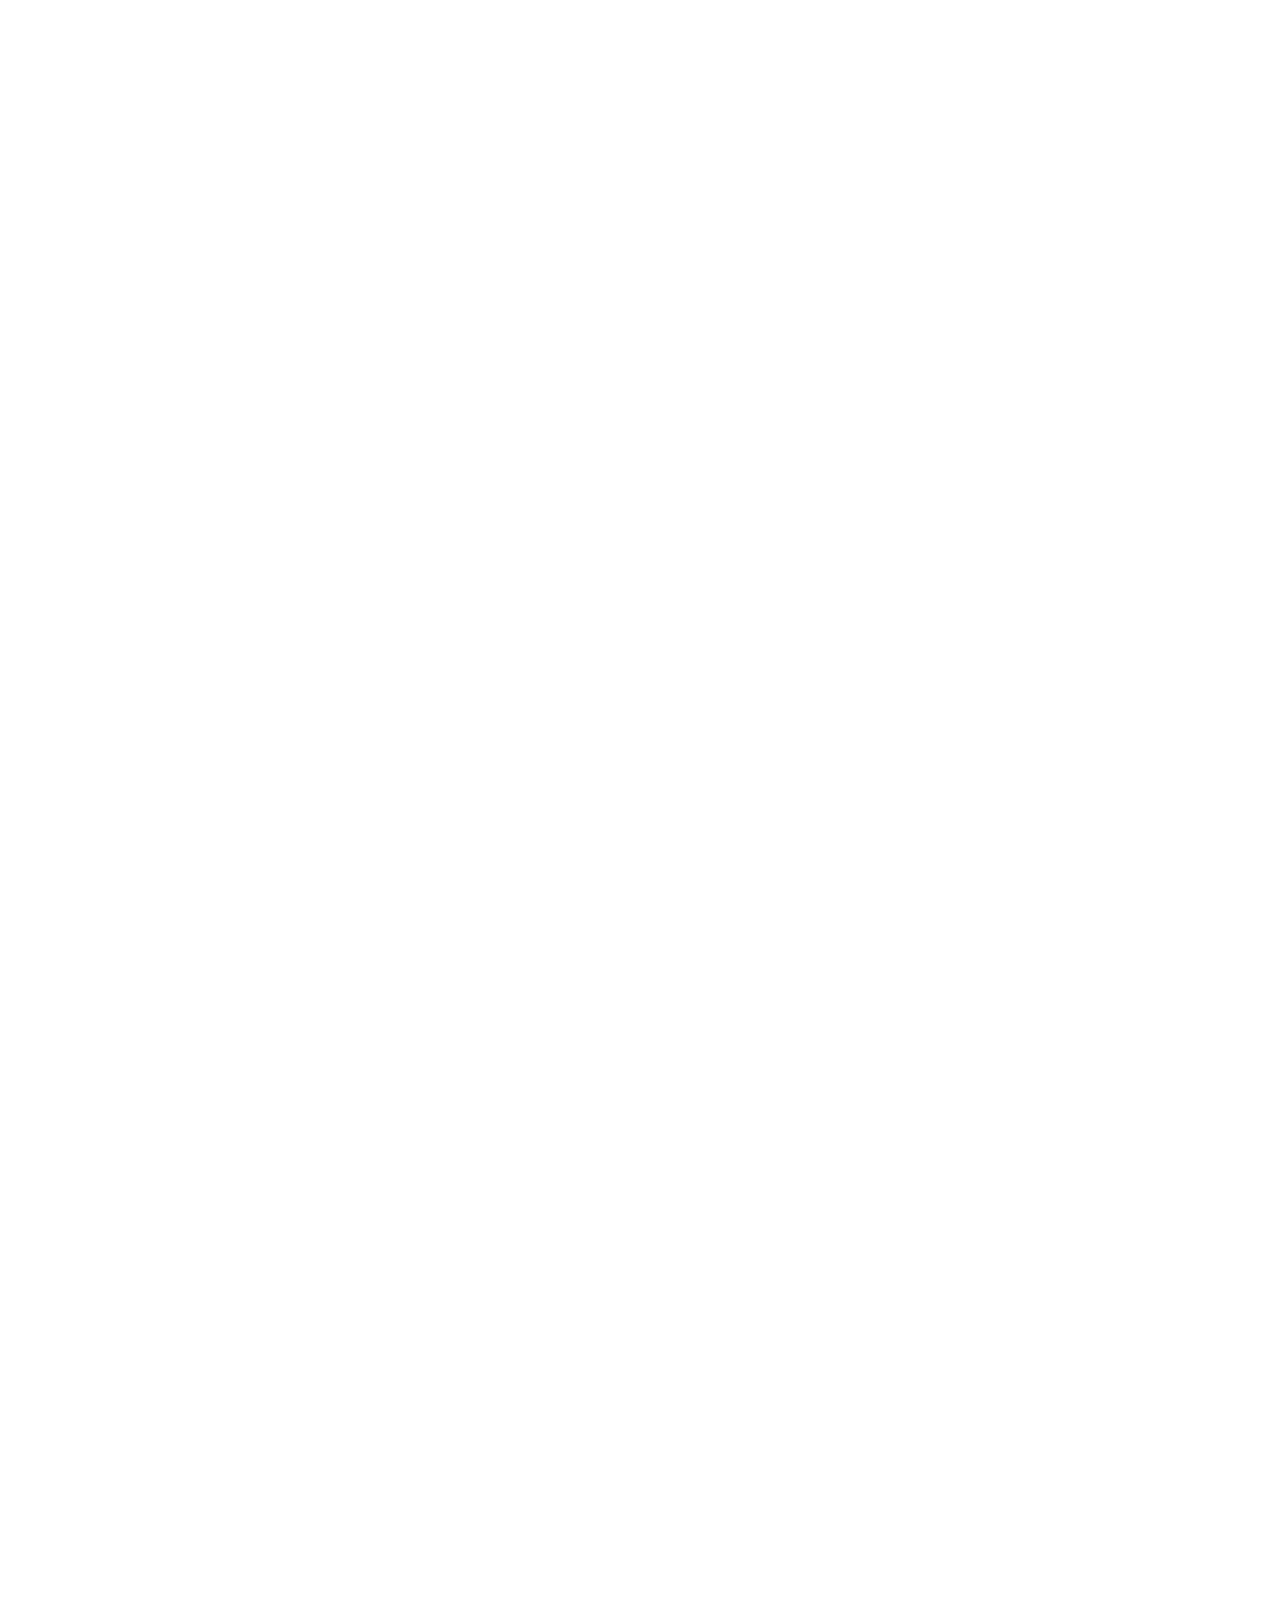
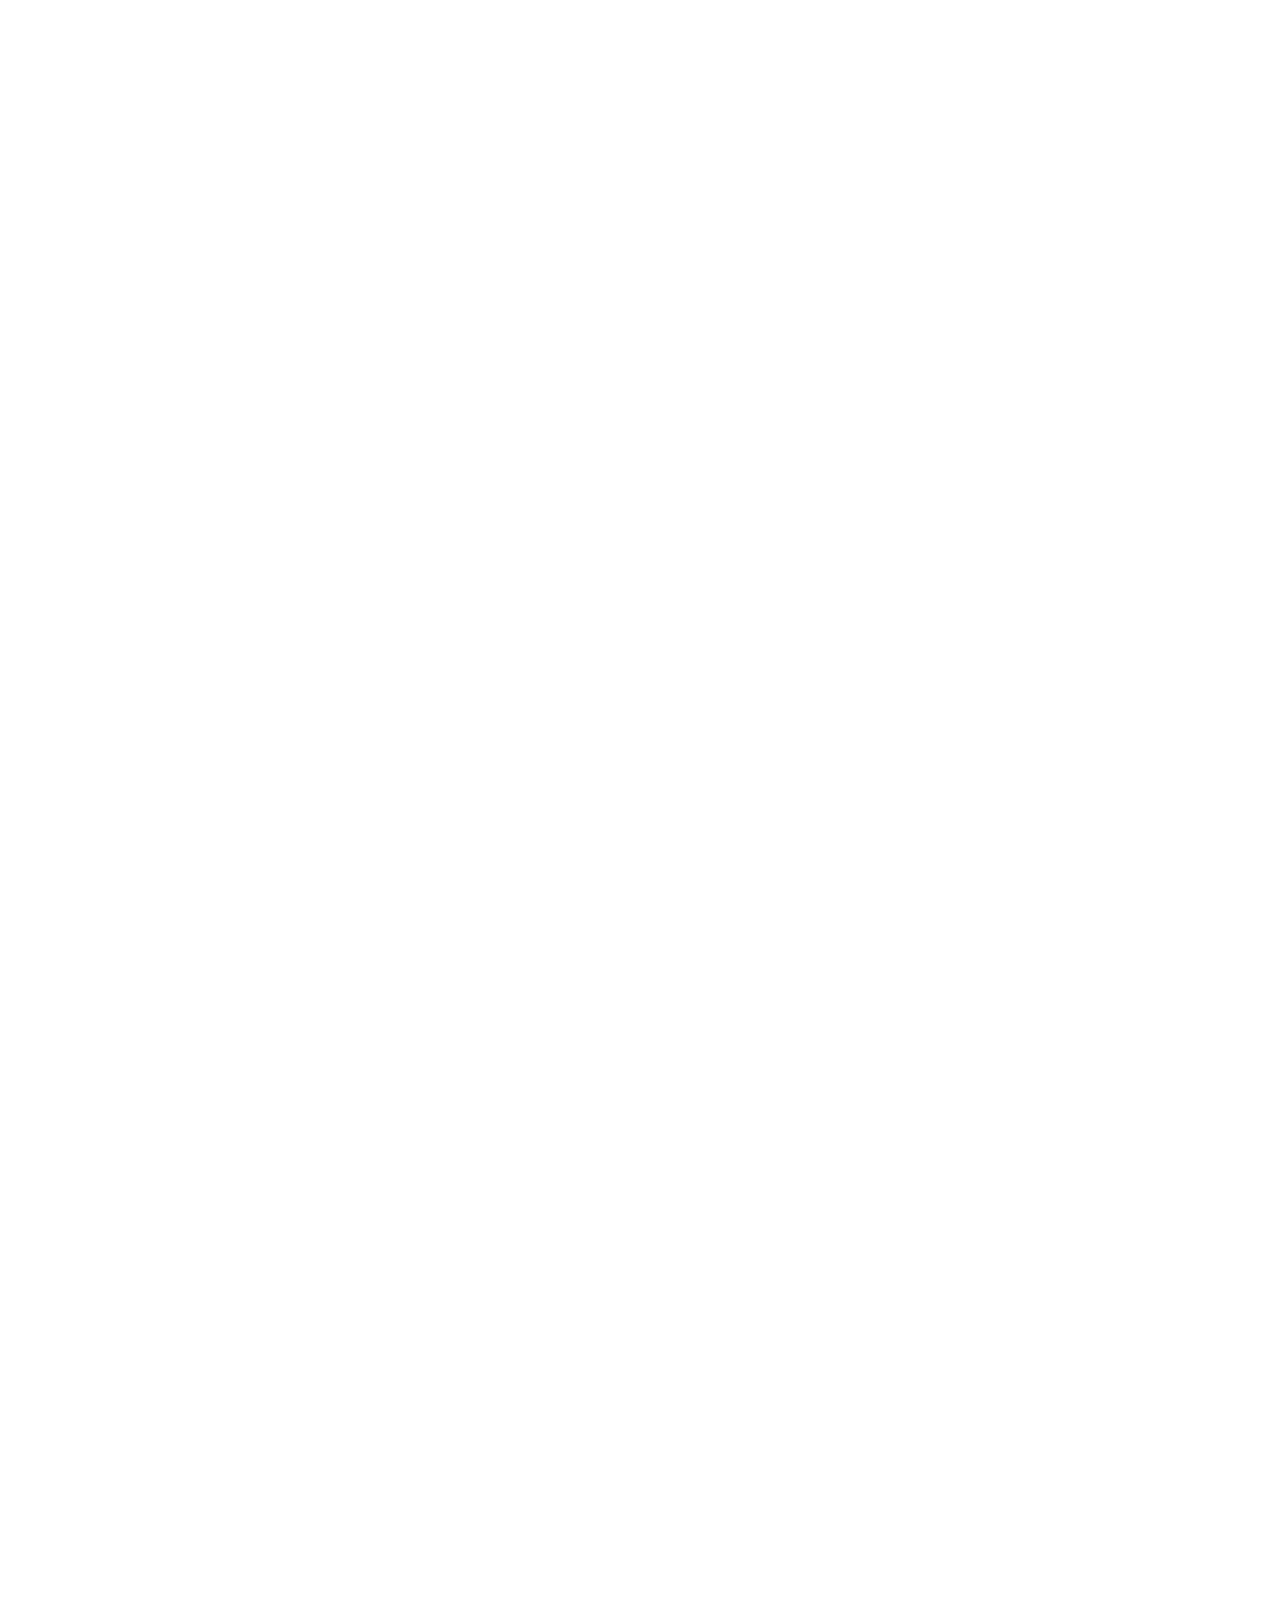
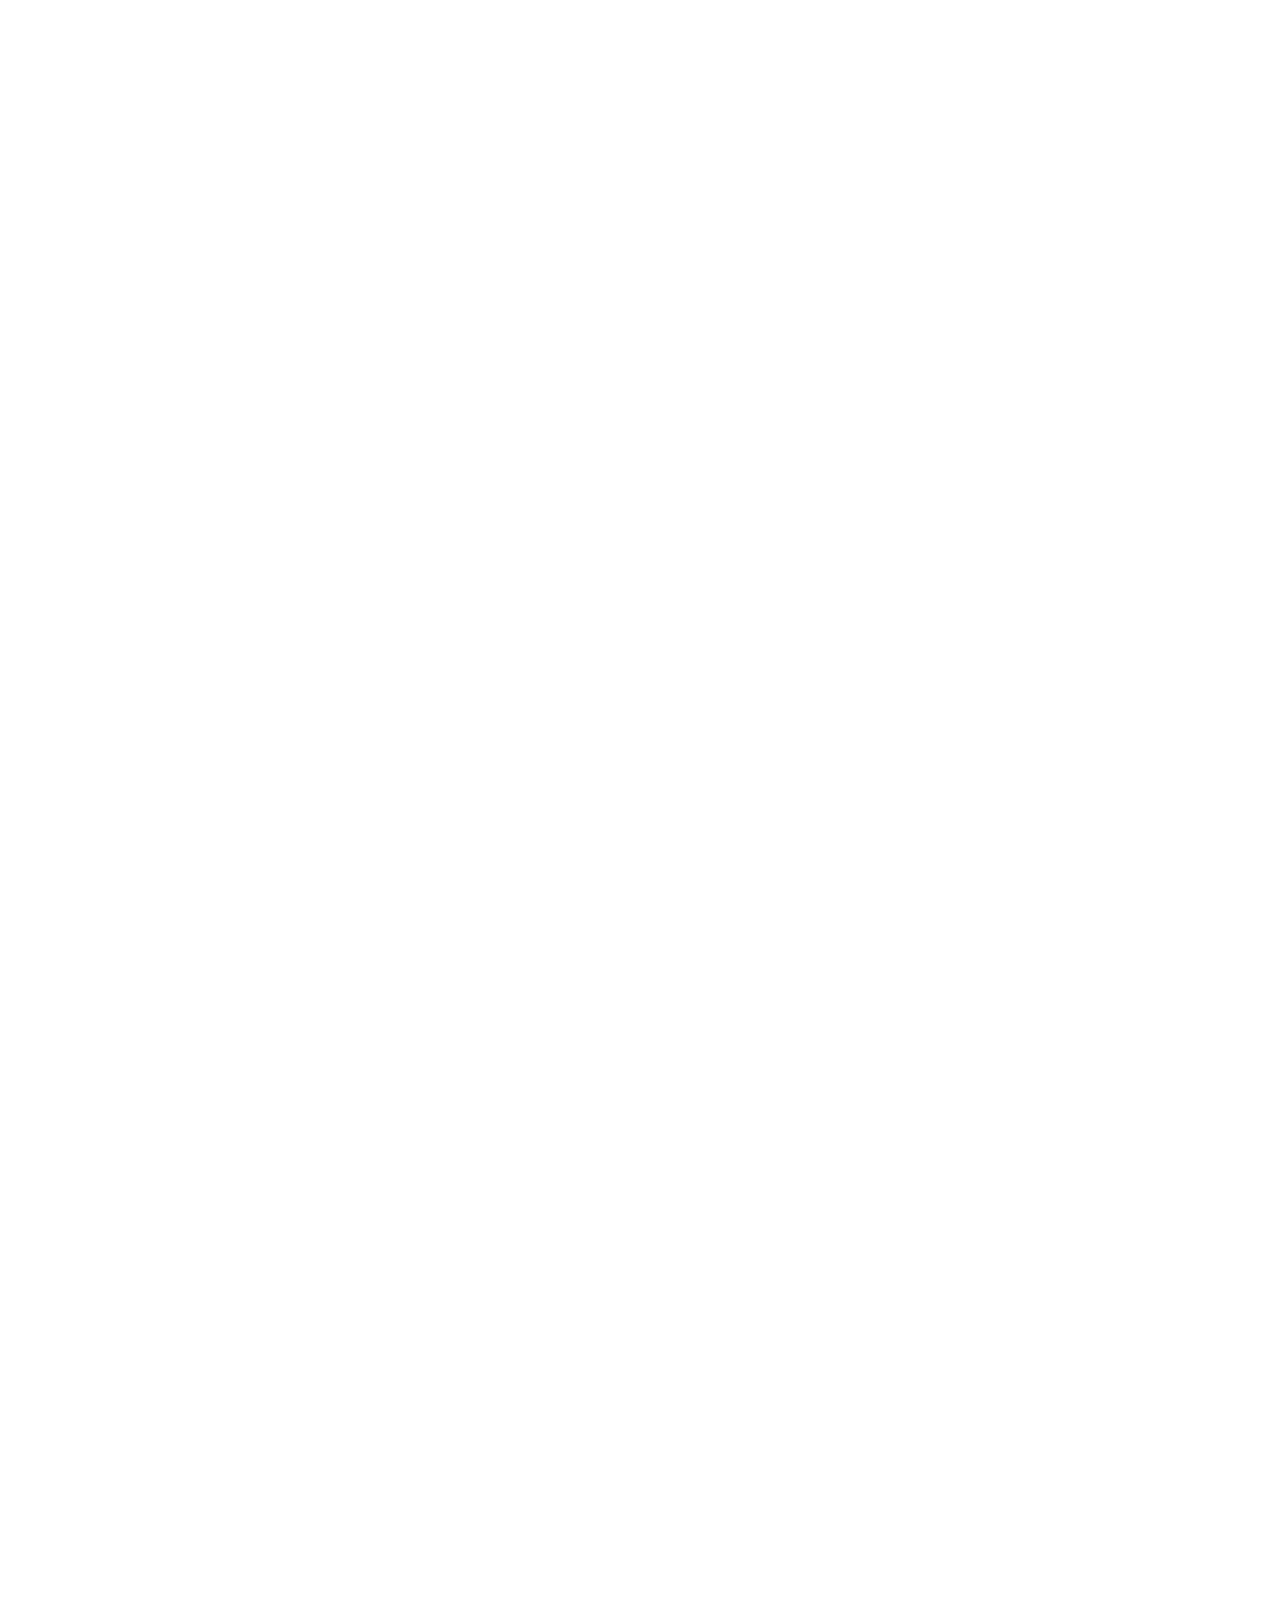
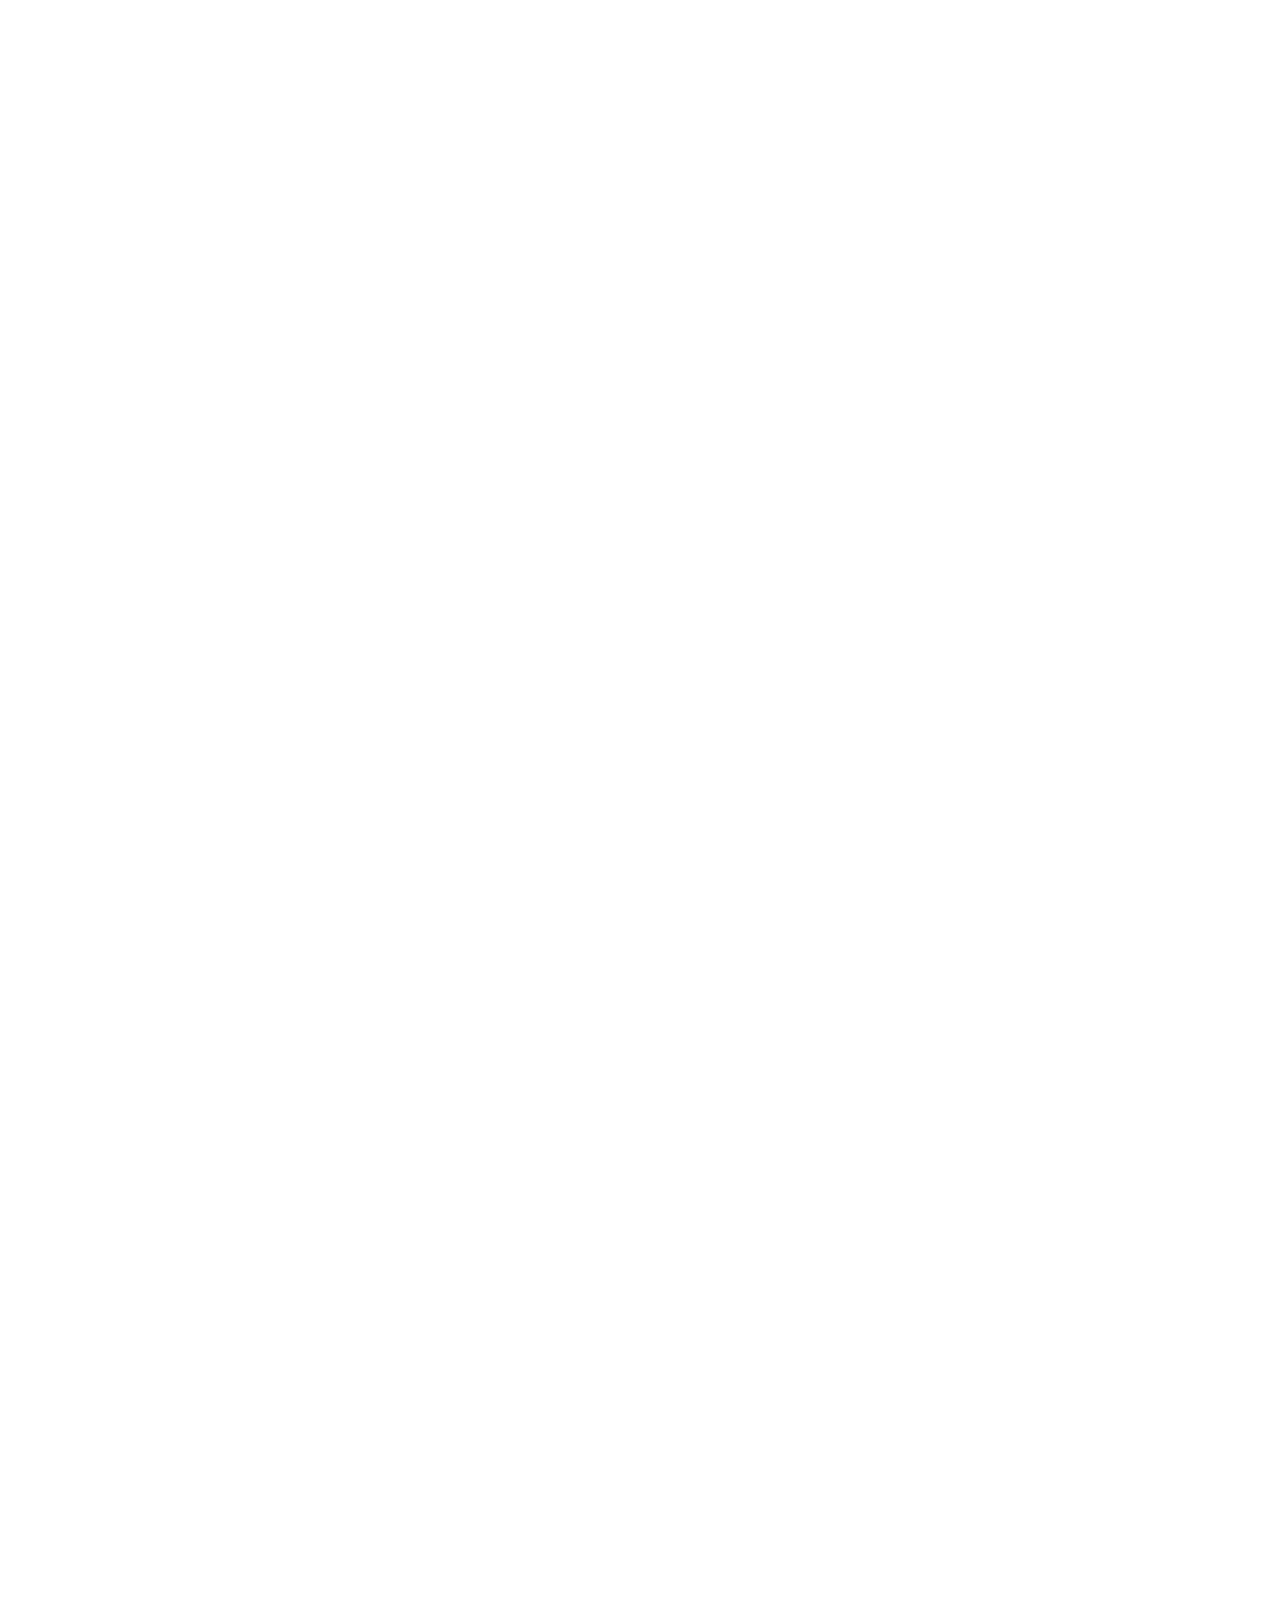
==== commit ea41b56c: "update html, css" ====
--- a/index.html
+++ b/index.html
@@ -4,6 +4,9 @@
     <meta charset="UTF-8">
     <meta name="viewport" content="width=device-width, initial-scale=1.0">
 
+    <!-- AOS -->
+    <link rel="stylesheet" href="https://unpkg.com/aos@next/dist/aos.css" />
+
     <!-- Bootstrap CSS -->
     <link rel="stylesheet" href="https://cdn.jsdelivr.net/npm/bootstrap@5.3.2/dist/css/bootstrap.min.css" integrity="sha384-T3c6CoIi6uLrA9TneNEoa7RxnatzjcDSCmG1MXxSR1GAsXEV/Dwwykc2MPK8M2HN" crossorigin="anonymous">
 
@@ -15,7 +18,7 @@
     <link rel="preconnect" href="https://fonts.gstatic.com" crossorigin>
     <link href="https://fonts.googleapis.com/css2?family=Poppins:wght@300;400;500;700&display=swap" rel="stylesheet">
 
-    <!-- Bebas Neue font-->
+    <!-- Bebas Neue font -->
     <link rel="preconnect" href="https://fonts.googleapis.com">
     <link rel="preconnect" href="https://fonts.gstatic.com" crossorigin>
     <link href="https://fonts.googleapis.com/css2?family=Bebas+Neue&display=swap" rel="stylesheet">
@@ -25,8 +28,14 @@
     <link rel="preconnect" href="https://fonts.gstatic.com" crossorigin>
     <link href="https://fonts.googleapis.com/css2?family=Anton&family=Bebas+Neue&display=swap" rel="stylesheet">
 
+    <!-- Box Icons -->
+    <link href='https://unpkg.com/boxicons@2.1.4/css/boxicons.min.css' rel='stylesheet'>
+
+    <!-- FAVICON -->
+    <link rel="icon" type="image/x-icon" href="IMG/icons/coffee-cup.png">
+
     <link rel="stylesheet" href="CSS/styles.css">
-    <title>H&S - WEBSITE</title>
+    <title>Holiday Cafe & Souvenir Shop</title>
 </head>
 <body>
         <header>
@@ -56,8 +65,9 @@
         </header>
     
 <!-- Starting Heading Section-->
+<main>
   <section id="home">
-    <div class="container"> 
+    <div class="container" data-aos="fade-right"> 
       <a href="#home"><img src="img/logos/main-logo.png"></a>
       <h2>Memories & treats, every holiday greets.</h2>
       <p>"Coffee, crafts, and holiday cheer, find it all here."</p>
@@ -65,12 +75,13 @@
       <a href="" class="btn-3" id="shop-now">Shop Now!</a>
     </div>
   </section>
+</main>
 <!-- End of Heading Section-->
 
 
  <!-- Starting About Us Section -->
   <section id="about-us" class="about-us">
-    <div class="container">
+    <div class="container"  data-aos="fade-up">
       <h2>About Us</h2>
 
       <h3>Our Story</h3>
@@ -80,7 +91,7 @@
 
       <a href="" class="btn-1">Read more</a>
 
-      <img src="img/about-us.png">
+      <img src="img/about-us.png" data-aos="slide-left">
     </div>
       
   </section>
@@ -88,11 +99,11 @@
 
  <!-- Starting Our Services Section -->
   <section id="services" class="services">
-    <div class="container">
-      <h2>Our Services</h2>
+    <div class="container" >
+      <h2 data-aos="fade-up">Our Services</h2>
       <div class="row">
         <div class="col-md-6 col-lg-3">
-          <div class="card">
+          <div class="card" data-aos="flip-right">
             <img src="img/services-1.jpg" class="card-img-top" alt="Service 1 Image">
             <div class="card-body">
               <h5 class="card-title">Fresh Brewed Coffee Beans</h5>
@@ -102,7 +113,7 @@
           </div>
         </div>
         <div class="col-md-6 col-lg-3">
-          <div class="card">
+          <div class="card" data-aos="flip-right">
             <img src="img/services-2.jpg" class="card-img-top" alt="Service 2 Image">
             <div class="card-body">
               <h5 class="card-title">Tasty Delicacy and Pastries</h5>
@@ -112,7 +123,7 @@
           </div>
         </div>
         <div class="col-md-6 col-lg-3">
-          <div class="card">
+          <div class="card" data-aos="flip-right">
             <img src="img/services-3.jpg" class="card-img-top" alt="Service 3 Image">
             <div class="card-body">
               <h5 class="card-title">Seasonal Offers Every Holiday!</h5>
@@ -122,7 +133,7 @@
           </div>
         </div>
         <div class="col-md-6 col-lg-3">
-          <div class="card">
+          <div class="card" data-aos="flip-right">
             <img src="img/services-4.jpg" class="card-img-top" alt="Service 4 Image">
             <div class="card-body">
               <h5 class="card-title">High Quality Souvenirs</h5>
@@ -142,9 +153,9 @@
   <!-- Start of Featured Product Section -->
   <section id="featured-products">
     <div class="container">
-      <h2>Exclusive Products</h2>
-      <p>Explore our curated selection of featured products, carefully chosen to meet the needs and preferences of our customers.</p>
-      <div class="row">
+      <h2 data-aos="fade-up">Exclusive Products</h2>
+      <p data-aos="fade-up">Explore our curated selection of featured products, carefully chosen to meet the needs and preferences of our customers.</p>
+      <div class="row" data-aos="zoom-out-up">
         <div class="col-md-8 mx-auto">
           <div id="productCarousel" class="carousel slide product-card" data-bs-ride="carousel">
             <div class="carousel-inner">
@@ -175,7 +186,7 @@
           </div>
         </div>
       </div>
-      <a href="" class="btn-2"><i class="bi bi-bag-heart"></i> CHECK OUT NOW!</a>
+      <a href="" class="btn-1"><i class="bi bi-bag-heart"></i> CHECK OUT NOW!</a>
     </div>
   </section>
   <!-- End of Featured Product Section -->
@@ -183,16 +194,16 @@
   
   <!-- Start of Our Product Section -->
   <section id="products">
-    <div class="container">
+    <div class="container" data-aos="fade-up">
       <h2>Our Menu</h2>
       <p>Experience the essence of indulgence with our expertly blended coffees, premium teas, delectable pastries, and much more! <a href="">View All</a></p>
     </div>
 
     <!-- Brewed Coffee -->
-  <h3 class="mt-5 product-header">Brewed Coffee</h3>
+  <h3 class="mt-5 product-header" data-aos="fade-up">Brewed Coffee</h3>
   <div class="row justify-content-center">
     <div class="col-md-3">
-      <div class="card" id="product-card">
+      <div class="card" id="product-card" data-aos="flip-right">
         <img src="img/menu-products/HOT-COFFEES/original-blend.jpg" class="card-img-top" alt="...">
         <div class="card-body">
           <h5 class="card-title">Original Blend</h5>
@@ -202,7 +213,7 @@
       </div>
     </div>
     <div class="col-md-3">
-      <div class="card" id="product-card">
+      <div class="card" id="product-card" data-aos="flip-right">
         <img src="img/menu-products/ICED-COFFEES/cappucino-iced coffee.jpg" class="card-img-top" alt="...">
         <div class="card-body">
           <h5 class="card-title">Iced Cappucino</h5>
@@ -212,7 +223,7 @@
       </div>
     </div>
     <div class="col-md-3">
-      <div class="card" id="product-card">
+      <div class="card" id="product-card" data-aos="flip-right">
         <img src="img/menu-products/HOT-COFFEES/caramel-machiato-coffee.jpg" class="card-img-top" alt="...">
         <div class="card-body">
           <h5 class="card-title">Caramel Machiato</h5>
@@ -224,10 +235,10 @@
   </div>
 
   <!-- Other Beverages -->
-  <h3 class="mt-5 product-header">Other Refreshments</h3>
+  <h3 class="mt-5 product-header" data-aos="fade-up">Other Refreshments</h3>
   <div class="row justify-content-center">
     <div class="col-md-3">
-      <div class="card" id="product-card">
+      <div class="card" id="product-card" data-aos="flip-right">
         <img src="img/menu-products/HOT-CHOCOLATE/hot-chocolate.jpg" class="card-img-top" alt="...">
         <div class="card-body">
           <h5 class="card-title">Hot Chocolate</h5>
@@ -237,7 +248,7 @@
       </div>
     </div>
     <div class="col-md-3">
-      <div class="card" id="product-card">
+      <div class="card" id="product-card" data-aos="flip-right">
         <img src="img/menu-products/LEMONADES/blueberry-lemonade.jpg" class="card-img-top" alt="...">
         <div class="card-body">
           <h5 class="card-title">Blueberry Lemonade</h5>
@@ -247,7 +258,7 @@
       </div>
     </div>
     <div class="col-md-3">
-      <div class="card" id="product-card">
+      <div class="card" id="product-card" data-aos="flip-right">
         <img src="img/menu-products/LEMONADES/peach-juice.jpg" class="card-img-top" alt="...">
         <div class="card-body">
           <h5 class="card-title">Peach Juice</h5>
@@ -259,10 +270,10 @@
   </div>
 
   <!-- Delicacy and Pastries -->
-  <h3 class="mt-5 product-header">Delicacy and Pastries</h3>
+  <h3 class="mt-5 product-header" data-aos="fade-up">Delicacy and Pastries</h3>
   <div class="row justify-content-center">
     <div class="col-md-3">
-      <div class="card" id="product-card">
+      <div class="card" id="product-card" data-aos="flip-right">
         <img src="img/menu-products/PASTA/seafood-pasta.jpg" class="card-img-top" alt="...">
         <div class="card-body">
           <h5 class="card-title">Seafood Pasta</h5>
@@ -272,7 +283,7 @@
       </div>
     </div>
     <div class="col-md-3">
-      <div class="card" id="product-card">
+      <div class="card" id="product-card" data-aos="flip-right">
         <img src="img/menu-products/SANDWICHES/grilled-beef-sandwich.jpg" class="card-img-top" alt="...">
         <div class="card-body">
           <h5 class="card-title">Grilled Beef Sandwich</h5>
@@ -282,7 +293,7 @@
       </div>
     </div>
     <div class="col-md-3">
-      <div class="card" id="product-card">
+      <div class="card" id="product-card" data-aos="flip-right">
         <img src="img/menu-products/PASTRIES/croissant-pastries.jpg" class="card-img-top" alt="...">
         <div class="card-body">
           <h5 class="card-title">Croissant Bread</h5>
@@ -294,10 +305,10 @@
   </div>
 
   <!-- Souvenirs and Decoration -->
-  <h3 class="mt-5 product-header">Souvenirs and Decorations</h3>
+  <h3 class="mt-5 product-header" data-aos="fade-up">Souvenirs and Decorations</h3>
   <div class="row justify-content-center">
     <div class="col-md-3">
-      <div class="card" id="product-card">
+      <div class="card" id="product-card" data-aos="flip-right">
         <img src="img/menu-products/SOUVENIRS-DECORATIONS/christnas-village-souvenir.jpg" class="card-img-top" alt="...">
         <div class="card-body">
           <h5 class="card-title">Christmas Village</h5>
@@ -307,7 +318,7 @@
       </div>
     </div>
     <div class="col-md-3">
-      <div class="card" id="product-card">
+      <div class="card" id="product-card" data-aos="flip-right">
         <img src="img/menu-products/SOUVENIRS-DECORATIONS/heart-keychain-souvenir.jpg" class="card-img-top" alt="...">
         <div class="card-body">
           <h5 class="card-title">Heart Keychain</h5>
@@ -317,7 +328,7 @@
       </div>
     </div>
     <div class="col-md-3">
-      <div class="card" id="product-card">
+      <div class="card" id="product-card" data-aos="flip-right">
         <img src="img/menu-products/SOUVENIRS-DECORATIONS/refrigeretor-magnet-2-souvenir.jpg" class="card-img-top" alt="...">
         <div class="card-body">
           <h5 class="card-title">Refrigerator Magnet</h5>
@@ -344,7 +355,7 @@
 
   <!-- Start of Contact Section -->
 <section id="contacts">
-  <div class="container">
+  <div class="container" data-aos="fade-down">
     
 
       <div class="image">
@@ -376,7 +387,12 @@
     <!-- Start of Footer Section -->
   <footer>
     <div class="container">
-        <p>&copy; 2024 Holiday Cafe and Souvenir Shop. All rights reserved.</p>
+      <p>&copy; 2024 Holiday Cafe and Souvenir Shop. All rights reserved.</p>
+      <div class="footer-icons">
+        <a href=""><i class='bx bxl-facebook-circle bx-md' id="fb-icon"></i></a>
+        <a href=""><i class='bx bxl-youtube bx-md' id="yt-icon"></i></a>
+        <a href=""><i class='bx bxl-instagram-alt bx-md' id="ig-icon"></i></a>
+      </div>
     </div>
 </footer>
 
@@ -386,4 +402,12 @@
 <script src="https://cdn.jsdelivr.net/npm/bootstrap@5.3.2/dist/js/bootstrap.min.js" integrity="sha384-BBtl+eGJRgqQAUMxJ7pMwbEyER4l1g+O15P+16Ep7Q9Q+zqX6gSbd85u4mG4QzX+" crossorigin="anonymous"></script>
 
 <script src="JS/main.js"></script>
+
+
+<!-- AOS Script -->
+<script src="https://unpkg.com/aos@next/dist/aos.js"></script>
+<script>
+  AOS.init();
+</script>
+
 </html>--- a/CSS/styles.css
+++ b/CSS/styles.css
@@ -118,7 +118,7 @@
   margin-right: -25px;
 }
 
-/* The container <div> - needed to position the dropdown content */
+
 .dropdown {
   position: relative;
   display: inline-block;
@@ -137,7 +137,6 @@
   z-index: 1;
 }
 
-/* Links inside the dropdown */
 .dropdown-content a {
   color: #733311;
   padding: 12px 16px;
@@ -145,7 +144,6 @@
   display: block;
 }
 
-/* Change color of dropdown links on hover */
 .dropdown-content a:hover {
   background-color: #733311;
   color: #F4F1EC;
@@ -153,12 +151,10 @@
   transition: 0.2s ease-in;
 }
 
-/* Show the dropdown menu on hover */
 .dropdown:hover .dropdown-content {
   display: block;
 }
 
-/* Change the background color of the dropdown button when the dropdown content is shown */
 .dropdown:hover .dropbtn {
   background-color: #733311;
   color: #FFEDD2;
@@ -418,13 +414,10 @@
   position: relative;
   overflow: hidden;
   border: #F4F1EC 2px solid;
-  transition: transform 0.3s ease;
 }
 
 .card:hover {
   border: 2px solid #733311;
-  transition: 0.3s ease;
-  transform: scale(1.1);
 }
 
 .card-body {
@@ -466,7 +459,7 @@
   margin-bottom: 30px;
 }
 
-#featured-products .container .btn-2 {
+#featured-products .container .btn-1 {
   margin: 0;
   box-shadow: 0 0 40px rgba(0, 0, 0, 0.2);
 }
@@ -667,13 +660,27 @@
 
 footer {
   background: #733311;
-  color: #F4F1EC;
-  text-align: center;
+  color: #FFEDD2;
   padding: 20px 0;
 }
 
+footer i{
+  color: #FFEDD2;
+  padding: 5px;
+  transition: transform 0.2s ease;
+}
+
+footer i:hover {
+  transform: scale(1.1);
+} 
 footer p {
   font-size: 14px;
-}
-
-
+  text-align: center;
+  margin-left: 30px;
+}
+
+.footer-icons {
+  text-align: center;
+}
+
+
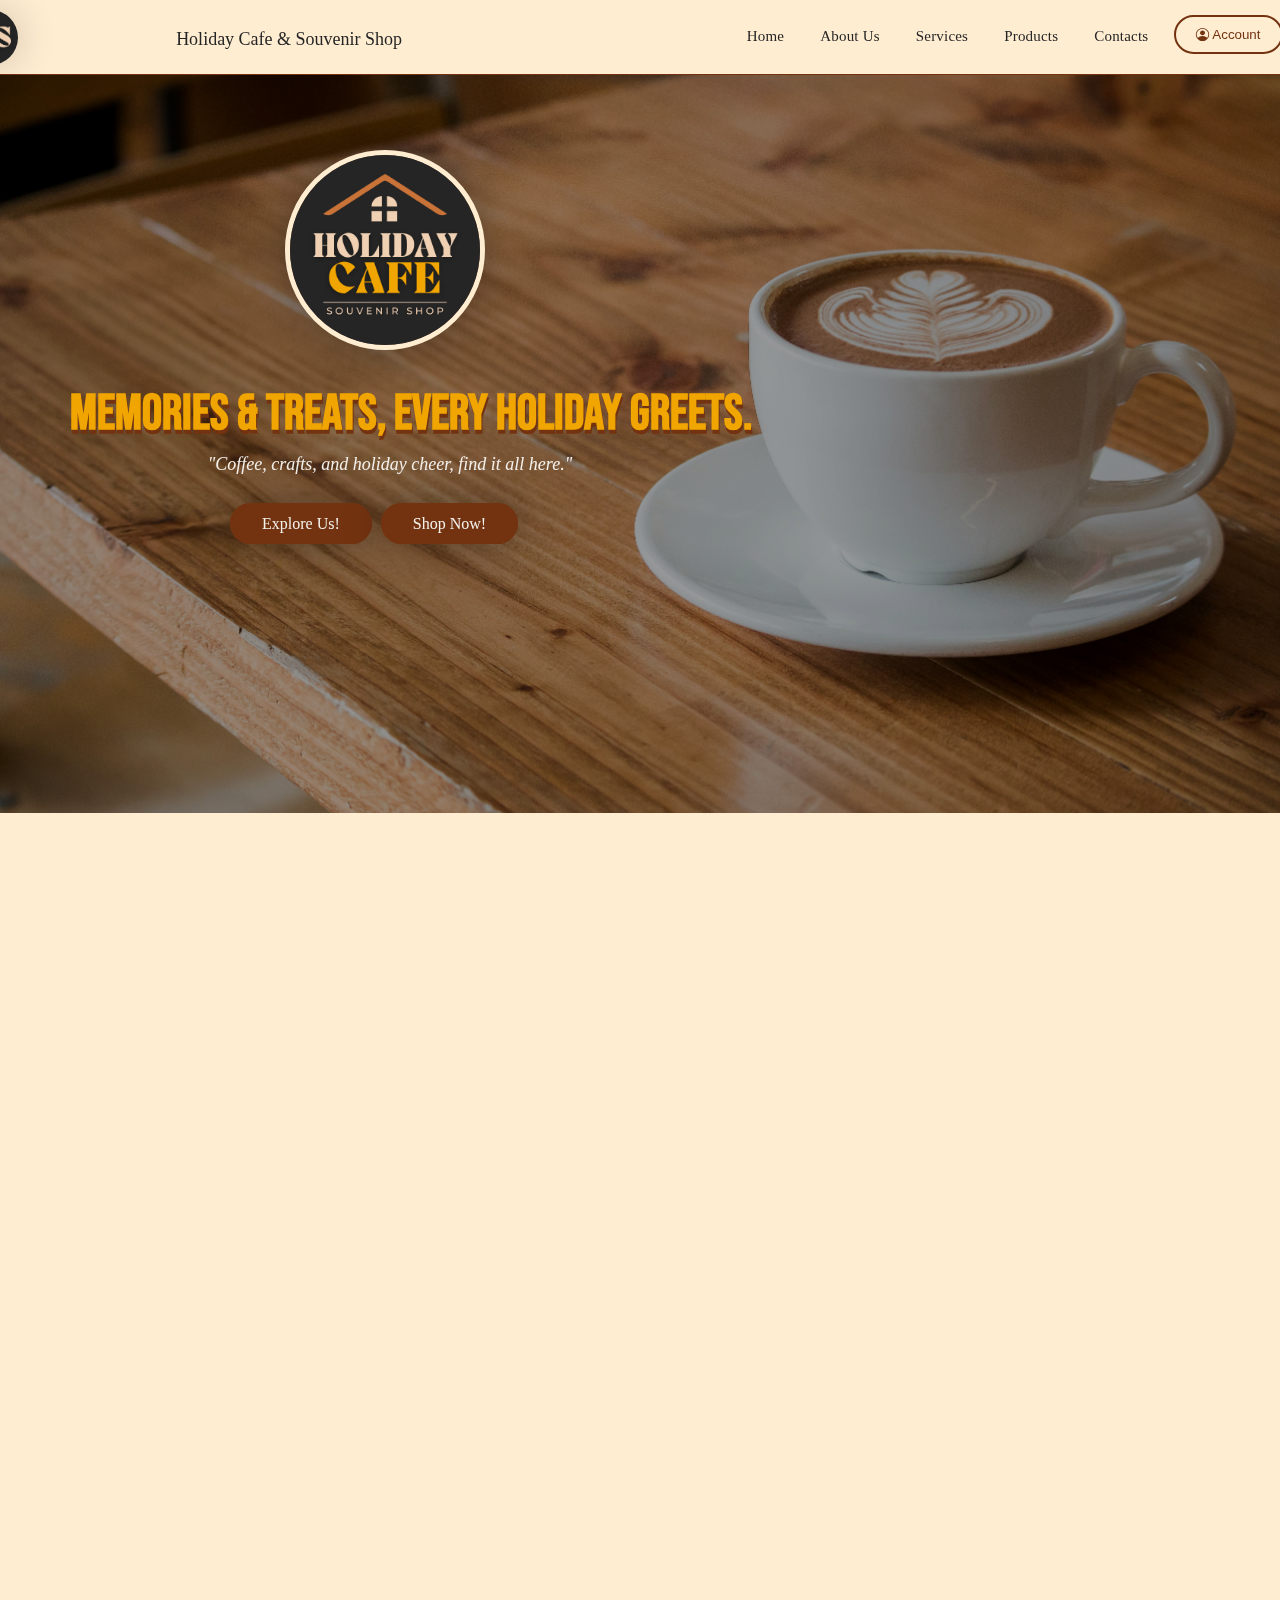
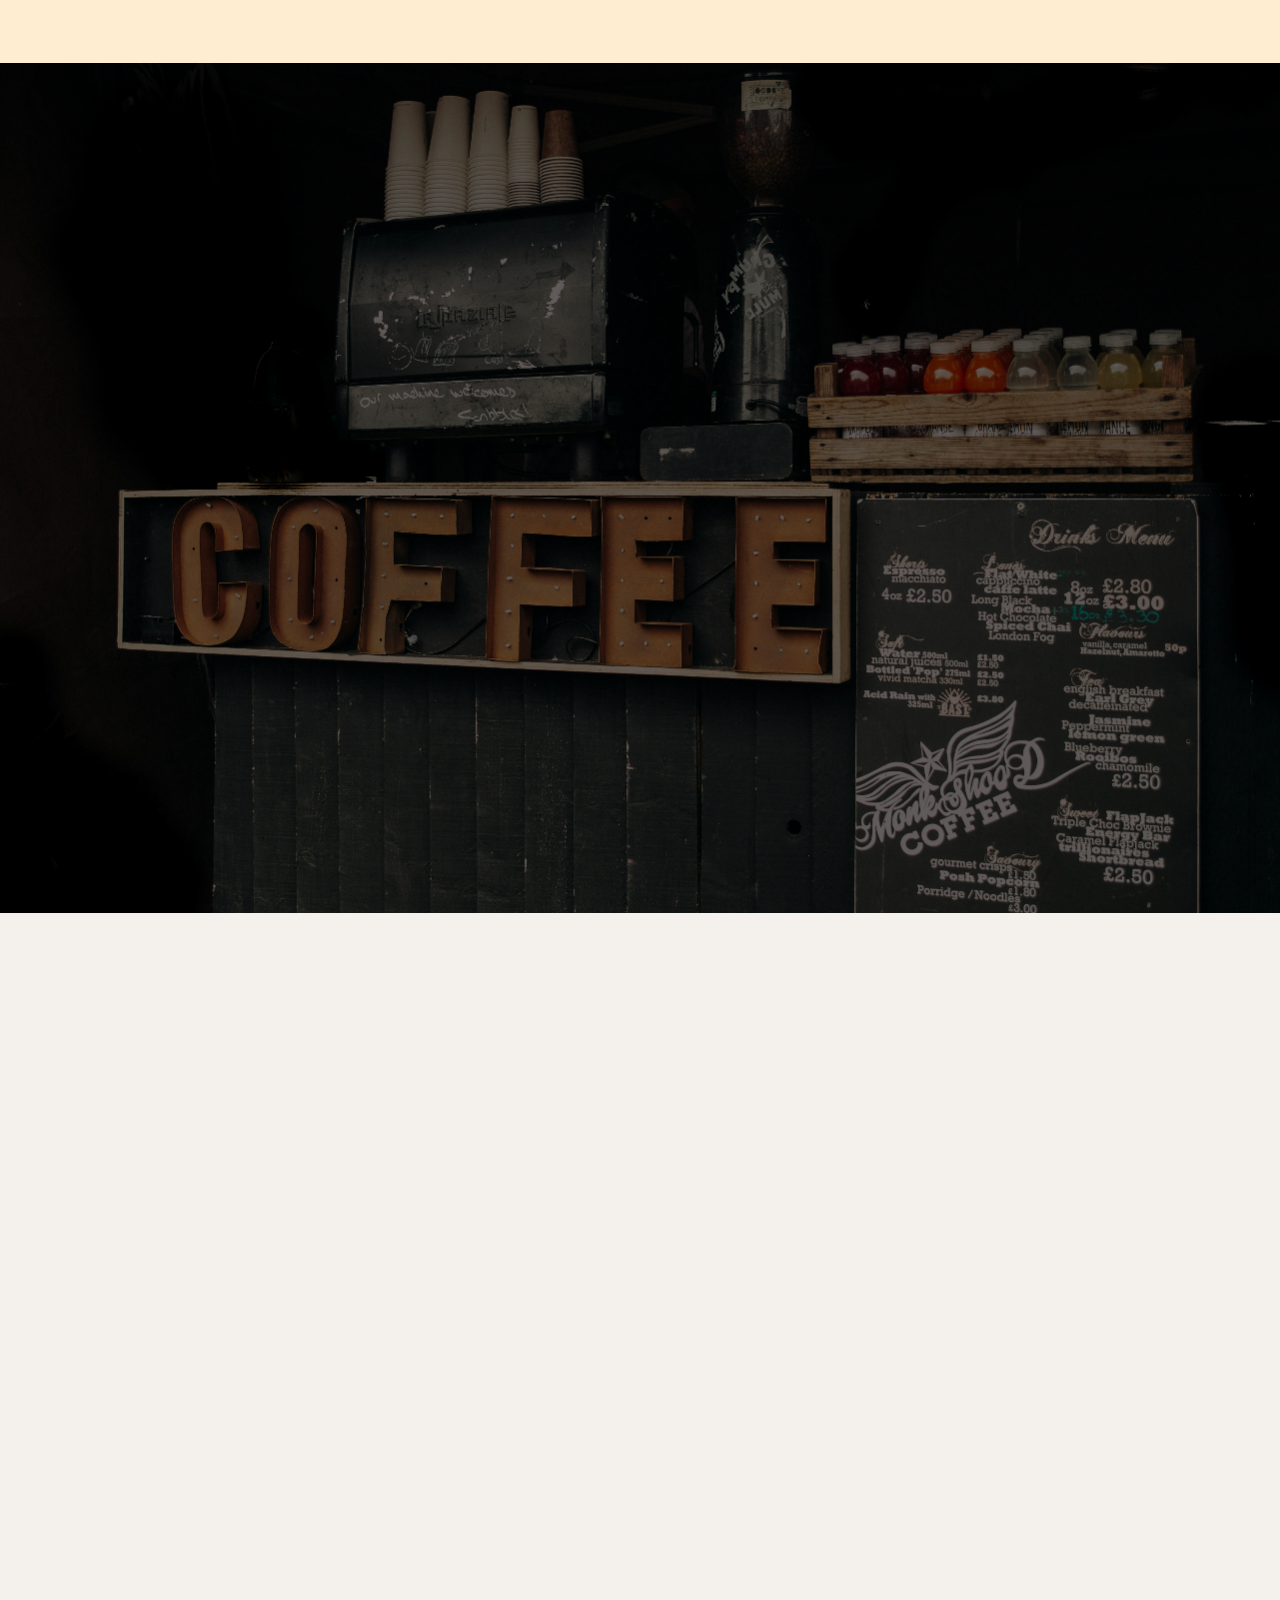
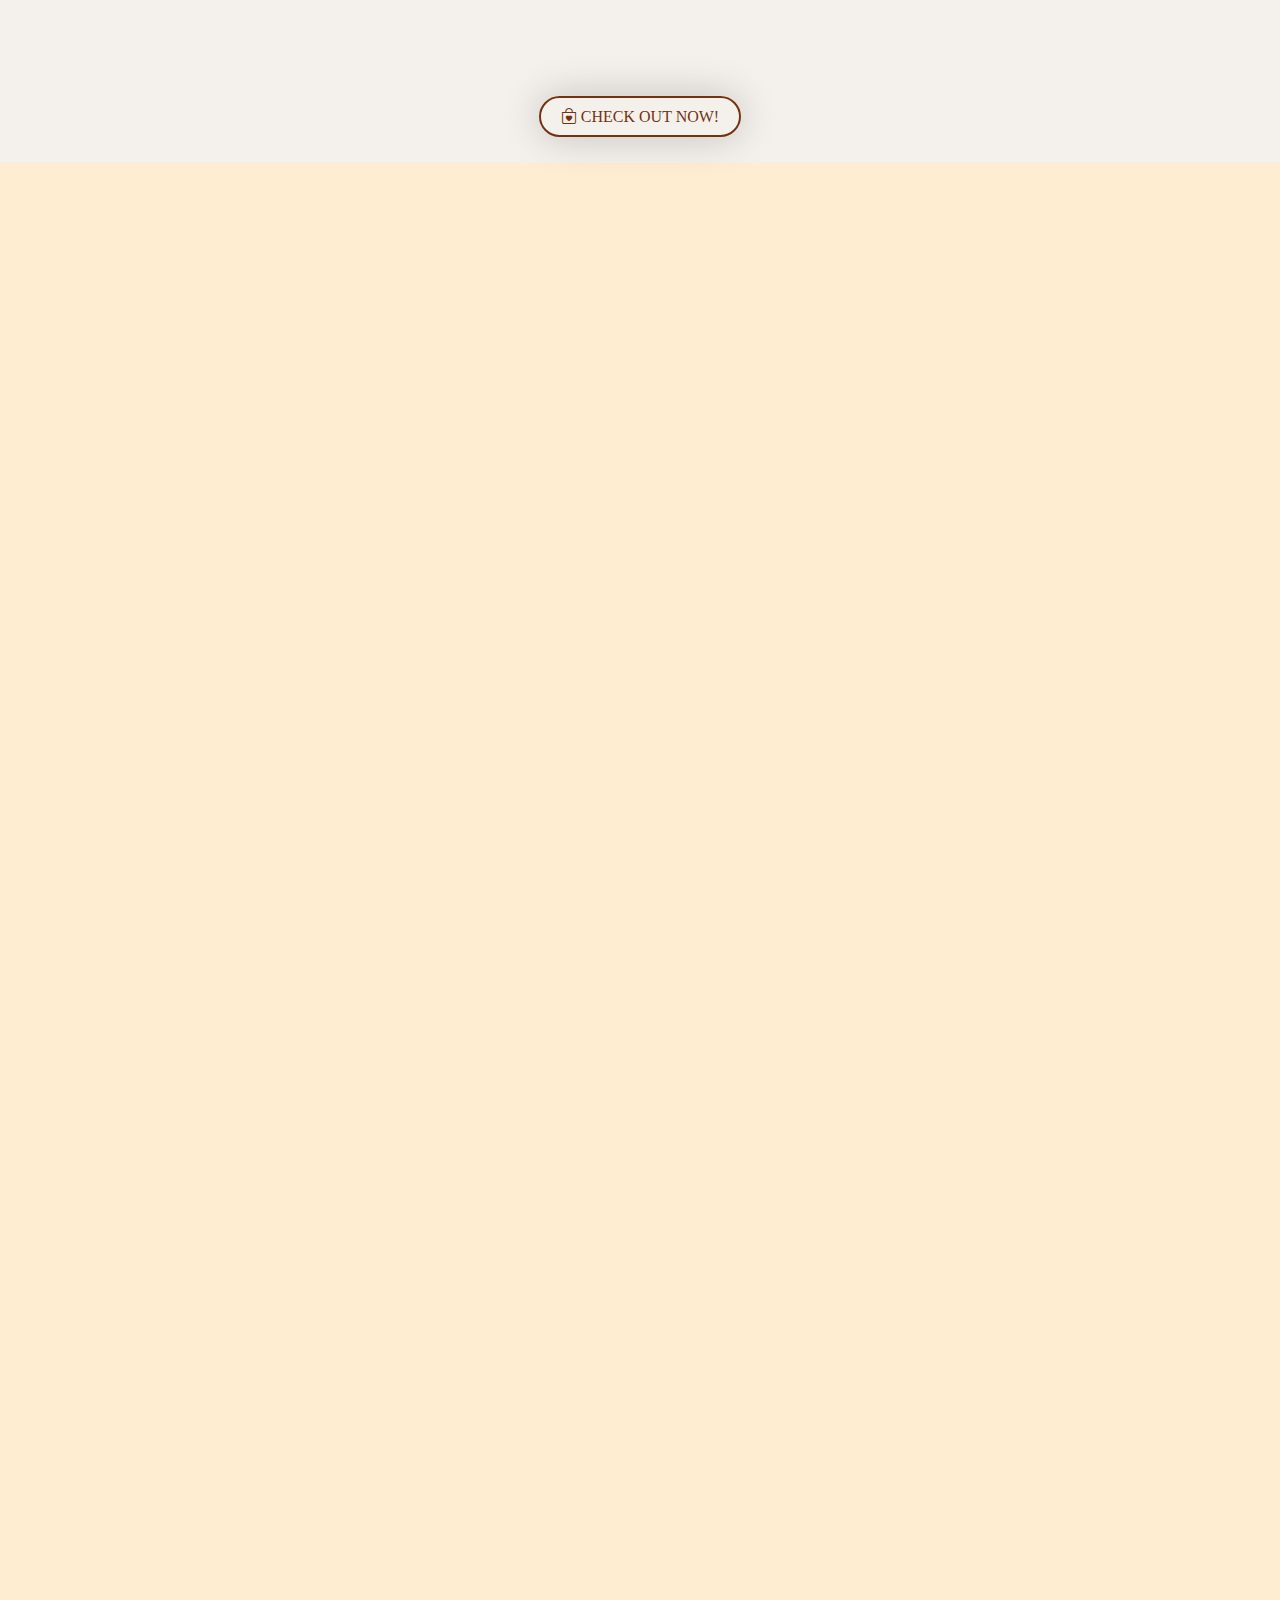
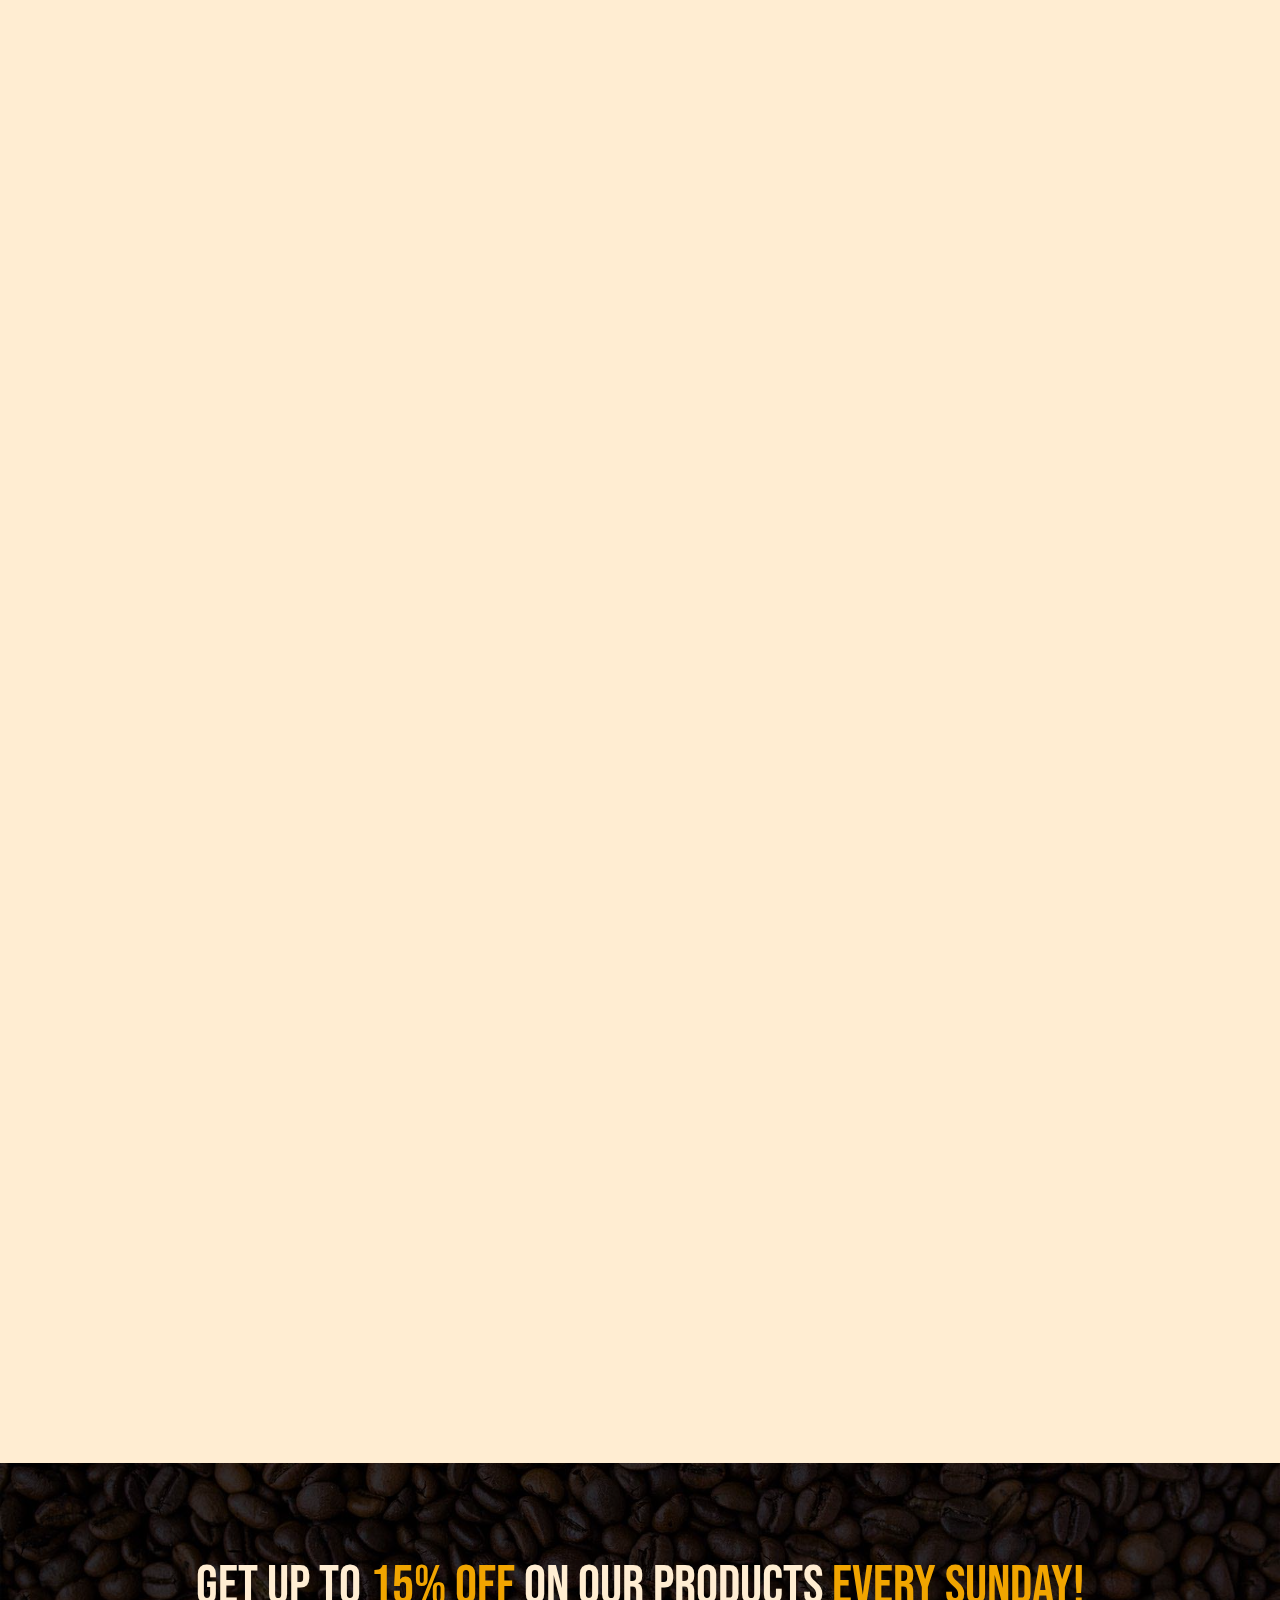
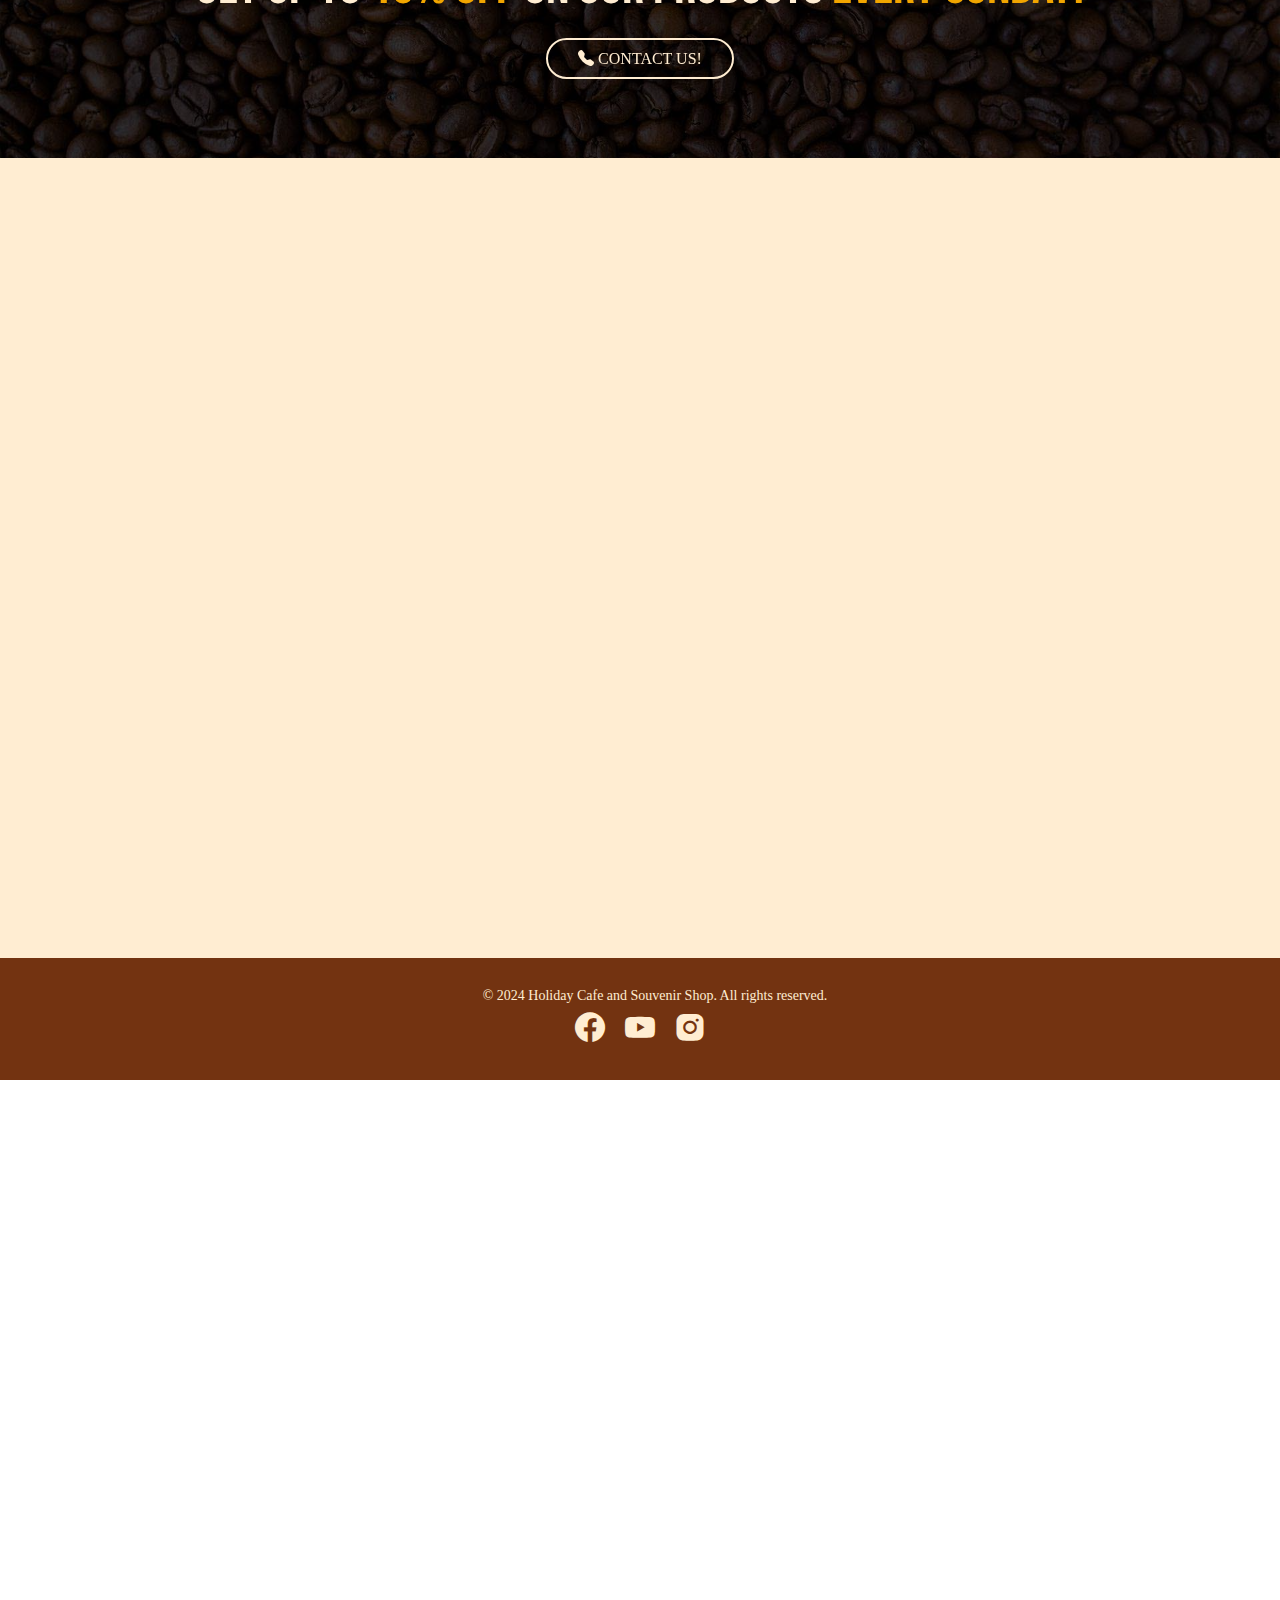
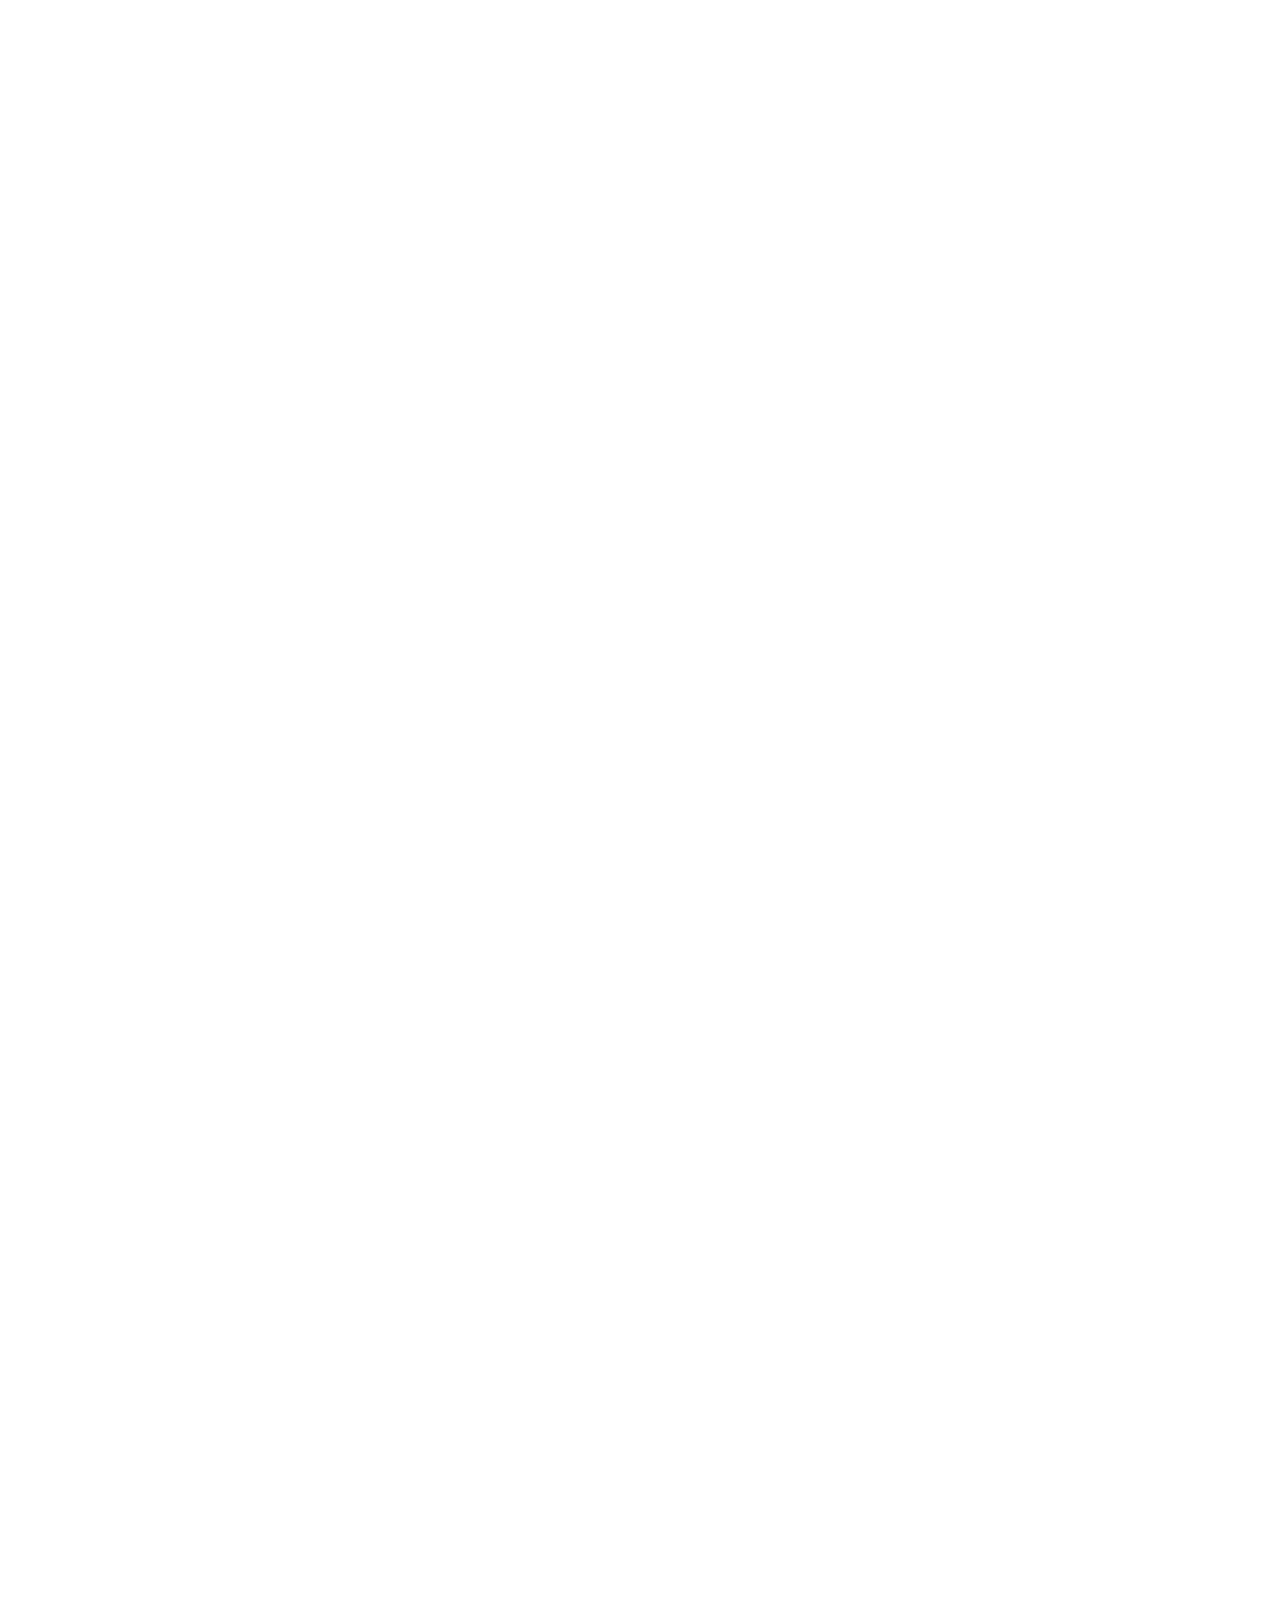
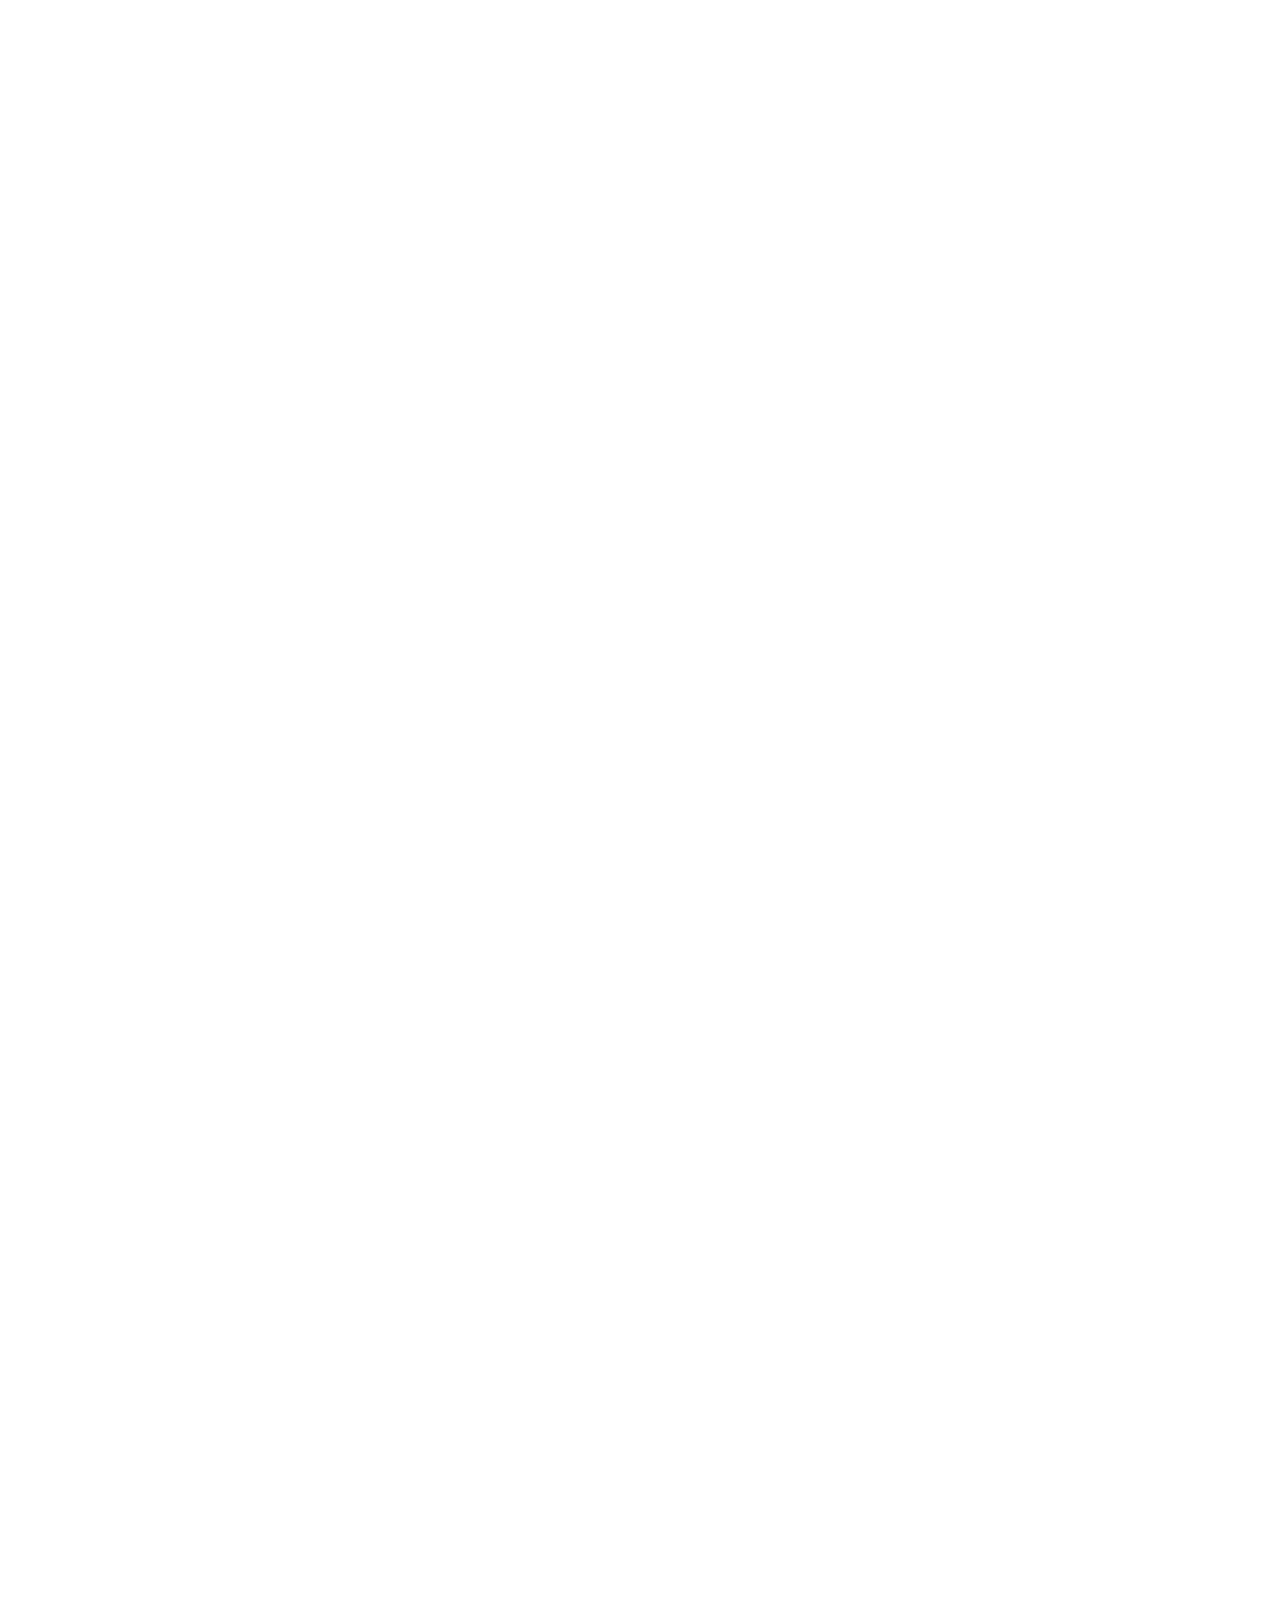
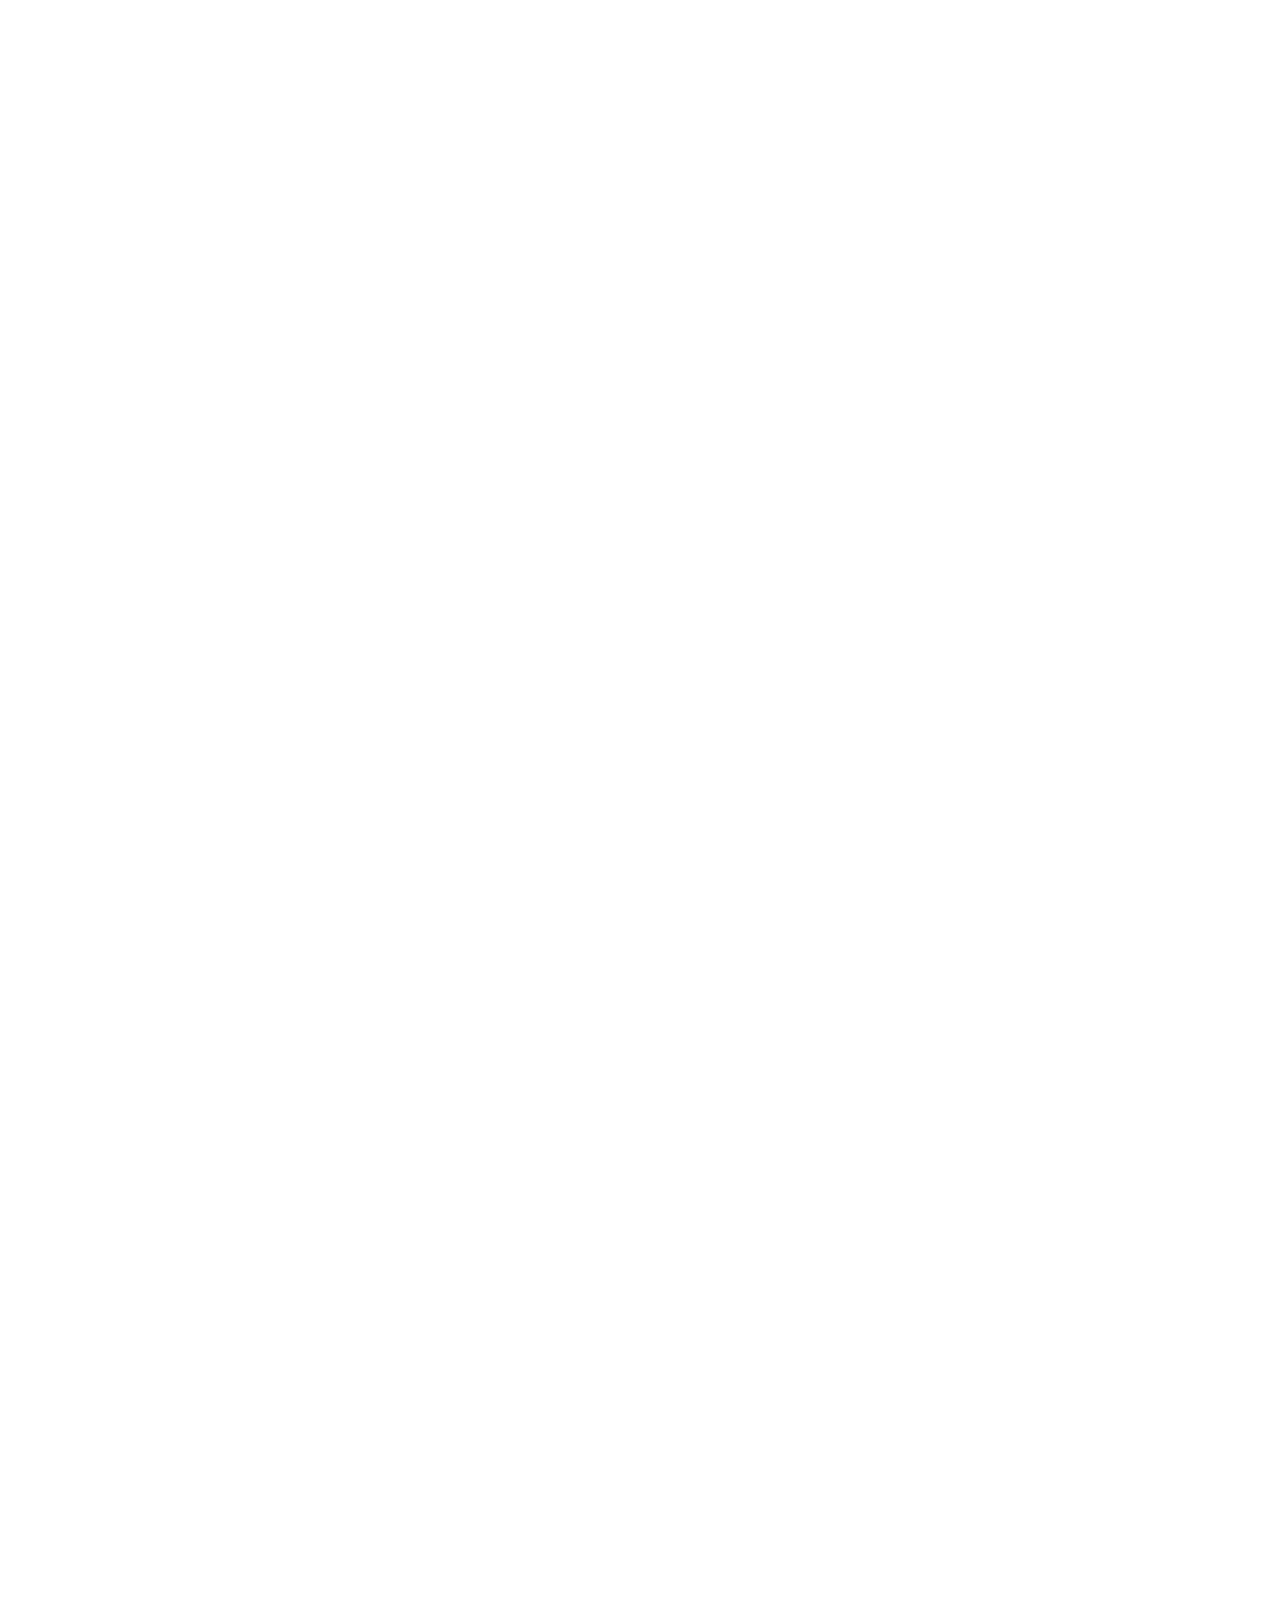
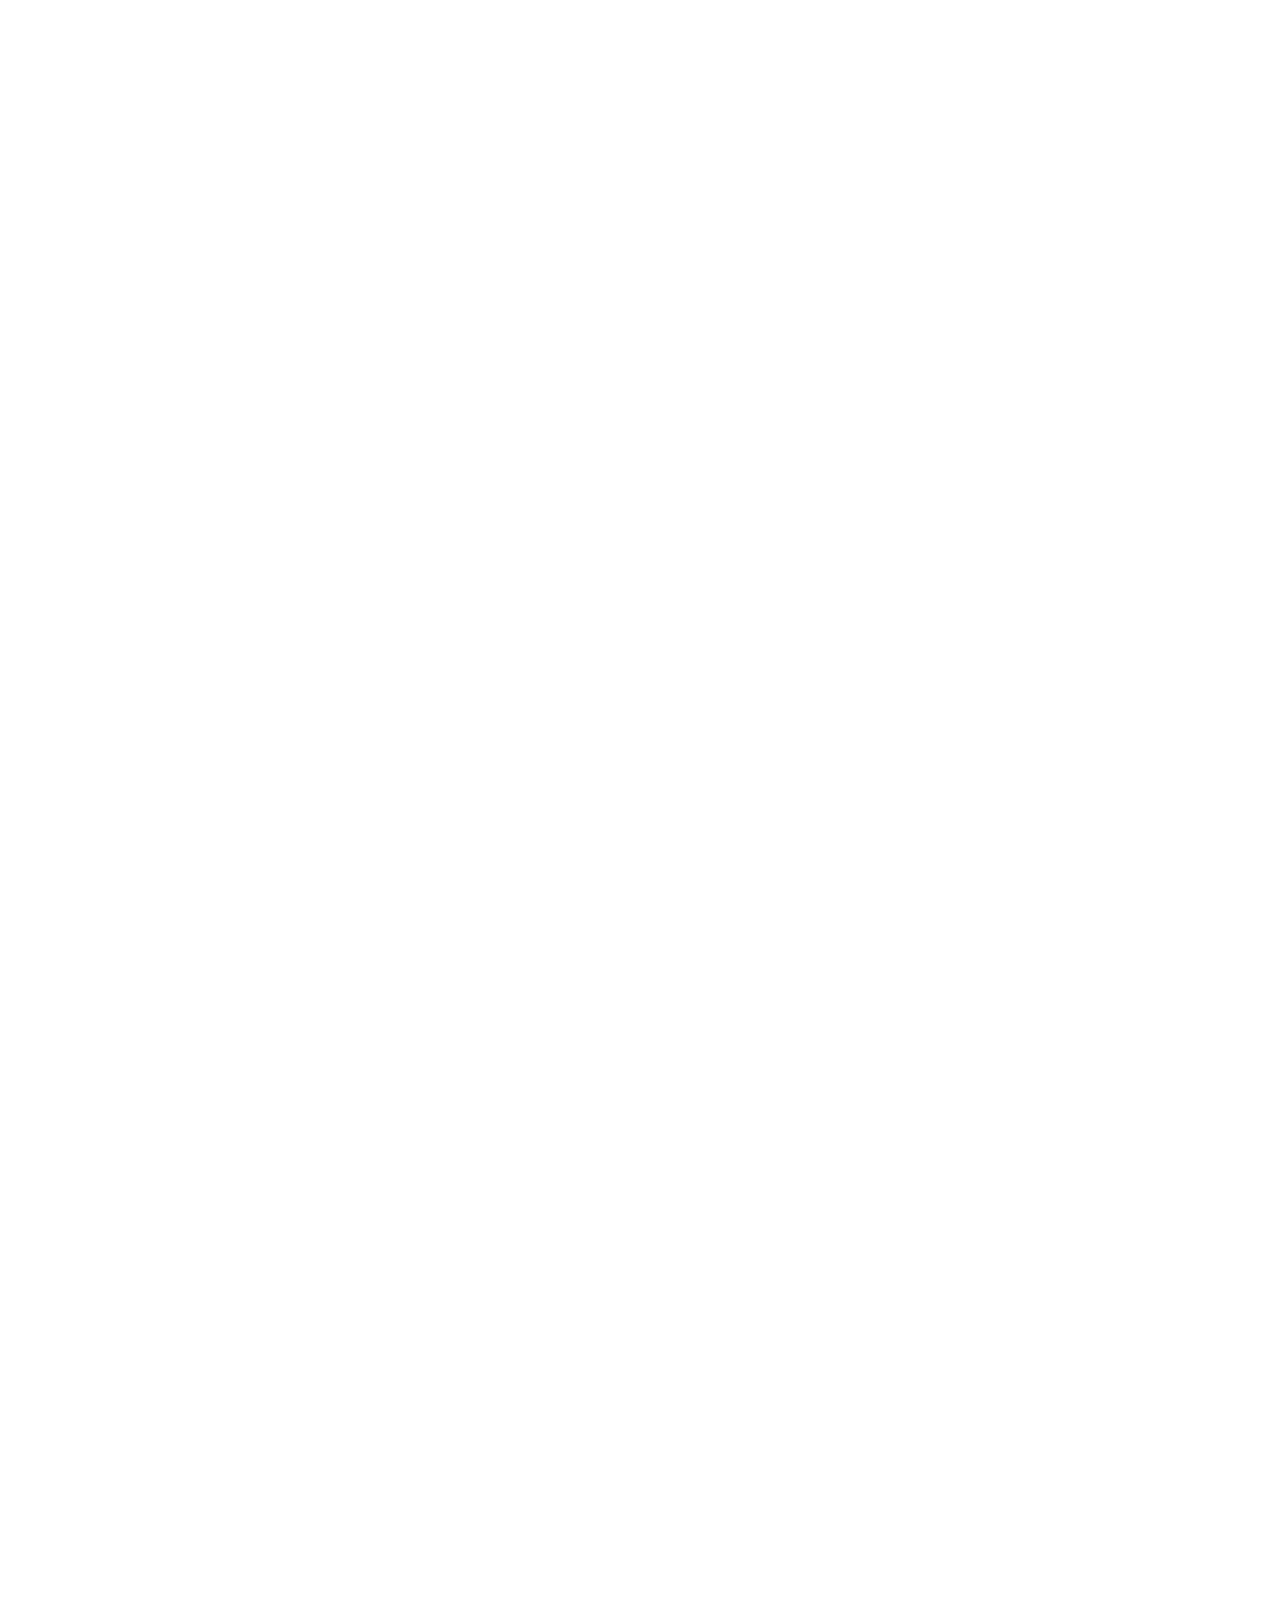
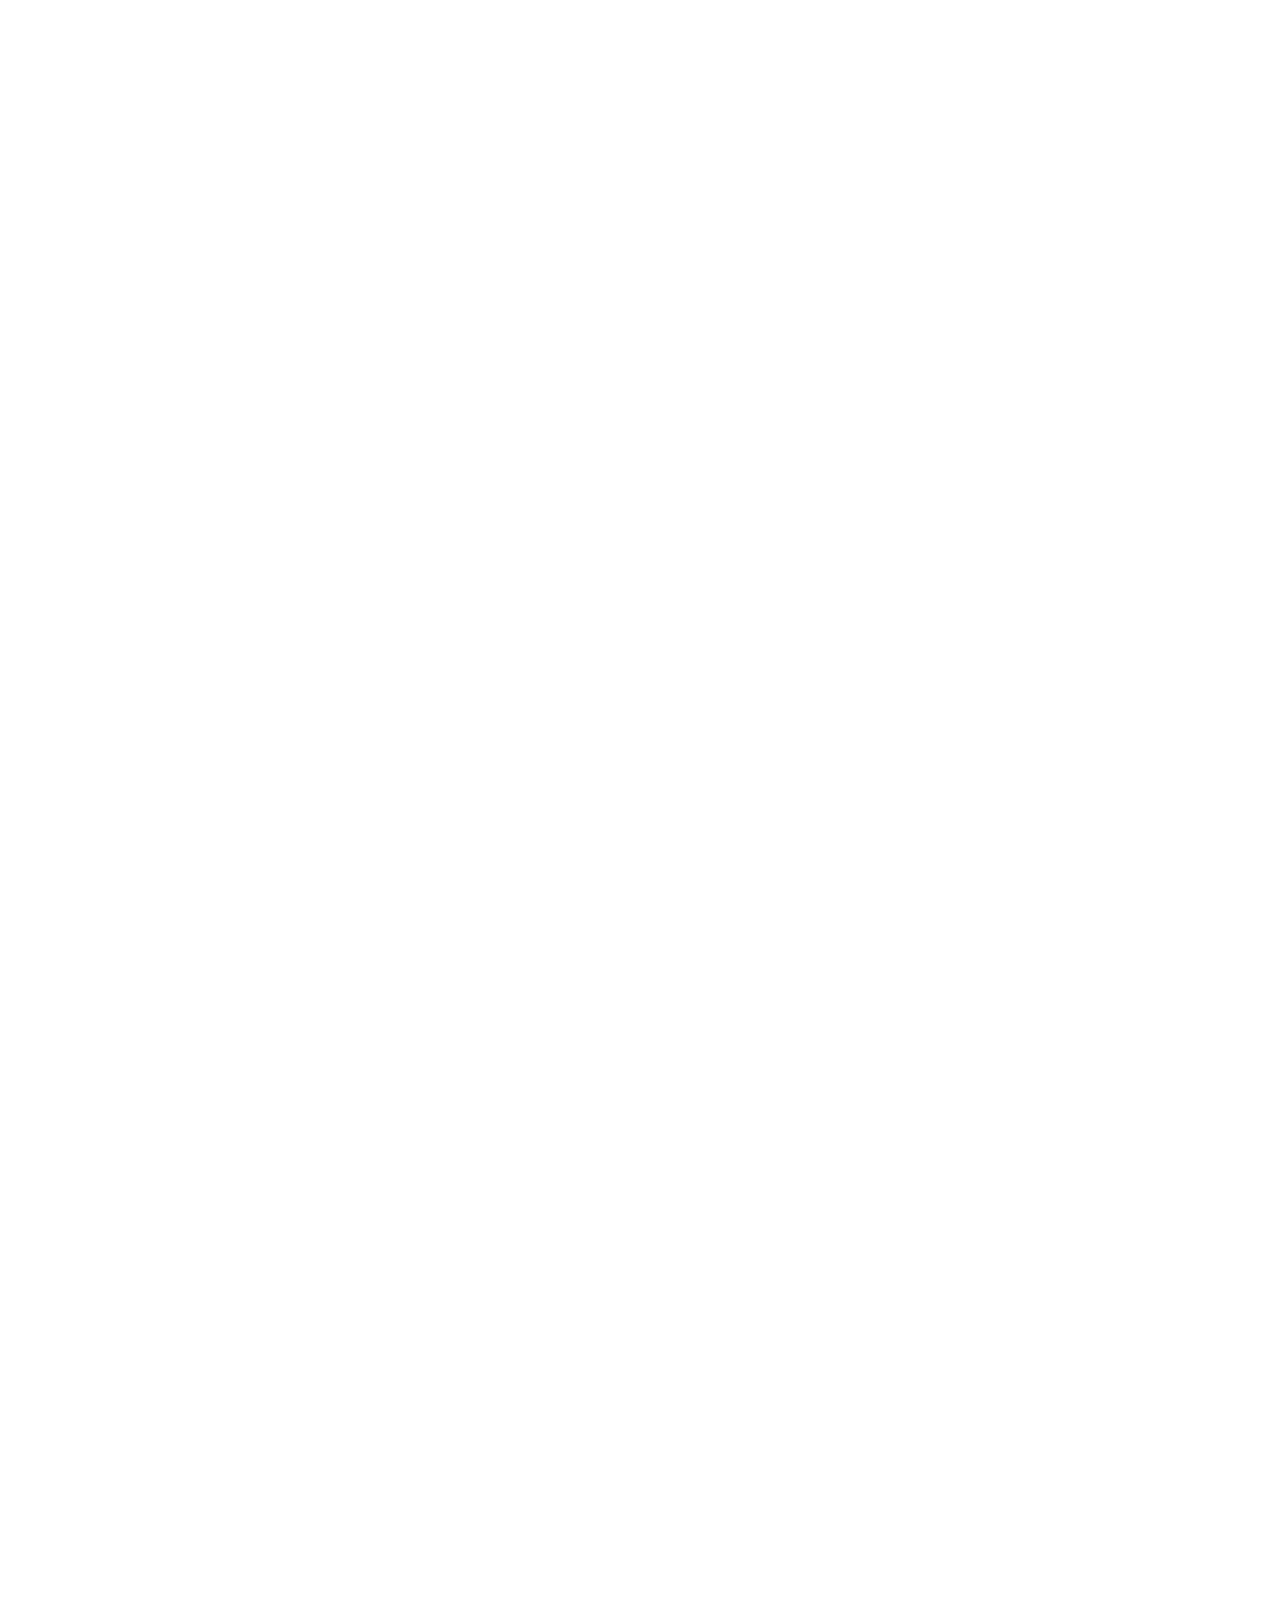
==== commit 4a4fbab6: "update html, css" ====
--- a/index.html
+++ b/index.html
@@ -43,23 +43,32 @@
                 <a href="#home"><img src="img/logos/nav-logo.png"></a>
                 <h1 id="nav-title">Holiday Cafe & Souvenir Shop</h1>
                 <nav>
+
+                  <input type="checkbox" id="click">
+                  <label for="click" class="menu-mobile-btn">
+                    <i class="bi bi-list" id="menu-icon"></i>
+                  </label>
+
                     <ul>
                         <li><a href="#home">Home</a></li>
                         <li><a href="#about-us">About Us</a></li>
                         <li><a href="#services">Services</a></li>
                         <li><a href="#featured-products">Products</a></li>
                         <li><a href="#contacts">Contacts</a></li>
+                        
+                          <div class="dropdown">
+                          <button class="dropbtn"><i class="bi bi-person-circle"></i> Account</button>
+                          <div class="dropdown-content">
+                            <a href="PHP/userlogin.php">User</a>
+                            <a href="PHP/adminlogin.php">Admin</a>
+                            <a href="PHP/cashierlogin.php">Cashier</a>
+                          </div>
+                        </div>
+                      
                     </ul>
                 </nav>
 
-                <div class="dropdown">
-                  <button class="dropbtn"><i class="bi bi-person-circle"></i> Account</button>
-                  <div class="dropdown-content">
-                    <a href="PHP/userlogin.php">User</a>
-                    <a href="PHP/adminlogin.php">Admin</a>
-                    <a href="PHP/cashierlogin.php">Cashier</a>
-                  </div>
-                </div>
+                
 
             </div>
         </header>
--- a/CSS/styles.css
+++ b/CSS/styles.css
@@ -66,16 +66,28 @@
   font-size: 18px;
   font-weight: 500;
   justify-content: left;
-  margin-right: 5rem;
+  margin-right: 11rem;
   padding-top: 5px;
 }
+
+nav #click, #menu-icon {
+  color: #733311;
+  font-size: 2rem;
+  cursor: pointer;
+  display: none;
+}
+
 
 nav ul {
   padding-top: 15.5px;
+  display: flex;
+  list-style: none;
+  gap: 1rem;
+  margin-right: 10px;
 }
 nav ul li {
   display: inline;
-  margin-right: 15px;
+  padding-top: 12px;
 }
 
 nav ul li:last-child {
@@ -99,7 +111,7 @@
   width: 0;
   left: 0;
   bottom: -10px;
-  transition: 0.5s ease
+  transition: 0.3s ease
 }
 
 nav ul li a:hover:after {
@@ -116,6 +128,7 @@
   padding: 10px 20px;
   border-radius: 25px;
   margin-right: -25px;
+  margin-bottom: 20px;
 }
 
 
@@ -684,3 +697,125 @@
 }
 
 
+@media screen and (max-width: 1024px) {
+  nav #menu-icon {
+    display: block;
+    
+  }
+  
+ #nav-title {
+    display: none;
+  }
+ 
+  nav ul {
+    position: fixed;
+    top: 65px;
+    left: -120%;
+    background-color: #FFEDD2;
+    height: 100vh;
+    width: 100%;
+    display: block;
+    text-align: center;
+    opacity: 90%;
+    transition: all 0.3s ease-in;
+    z-index: 1;
+  }
+
+  #click {
+    display: none;
+  }
+
+  #click:checked ~ ul {
+    left: 0%;
+  }
+
+  nav ul li {
+    display: block;
+    margin: 25px 0;
+  }
+
+  nav ul li a {
+    top: 20px;
+    font-size: 18px;
+  }
+  header img {
+    margin-left: -5px;
+  }
+
+  .dropdown {
+    margin-right: 20px;
+    margin-top: 20px;
+  }
+
+  .container {
+    width:90%;
+  }
+
+  /* Home Section */
+
+  #home .container img {
+    margin-left: 20px;
+  }
+
+  #home h2 {
+    text-align: center;
+    margin-left: -60px;
+    margin-right: 30px;
+
+  }
+
+  #home p{
+    width: 290px;
+    margin: 0;
+    margin-top: 20px;
+    margin-bottom: 50px;
+    text-align: center;
+  }
+
+  #home .container a {
+    padding: 10px 30px;
+    text-align: center;
+    margin: 0;
+    margin-top: 20px;
+    margin-bottom: 20px;
+  }
+
+  /* About Us Section */
+  #about-us .container h2 {
+    font-size: 55px;
+  }
+
+  #about-us .container h3 {
+    margin-top: 80px;
+    font-size: 25px;
+  }
+
+  #about-us .container p {
+    max-width: 500px;
+  }
+
+  /* Services Section */
+  #services {
+    height: 1100px;
+  }
+
+  #services .container h2 {
+    font-size: 55px;
+  }
+
+  #services .container {
+    padding: 0 15px; 
+  }
+  #services .col-md-6 {
+    width: 50%;
+    padding-top: 40px;
+  }
+
+  #services .container .card-body h5 {
+    font-size: 17px;
+    margin-bottom: 30px;
+  }
+  #services .container .card-body p {
+    display: none;
+  }
+}
